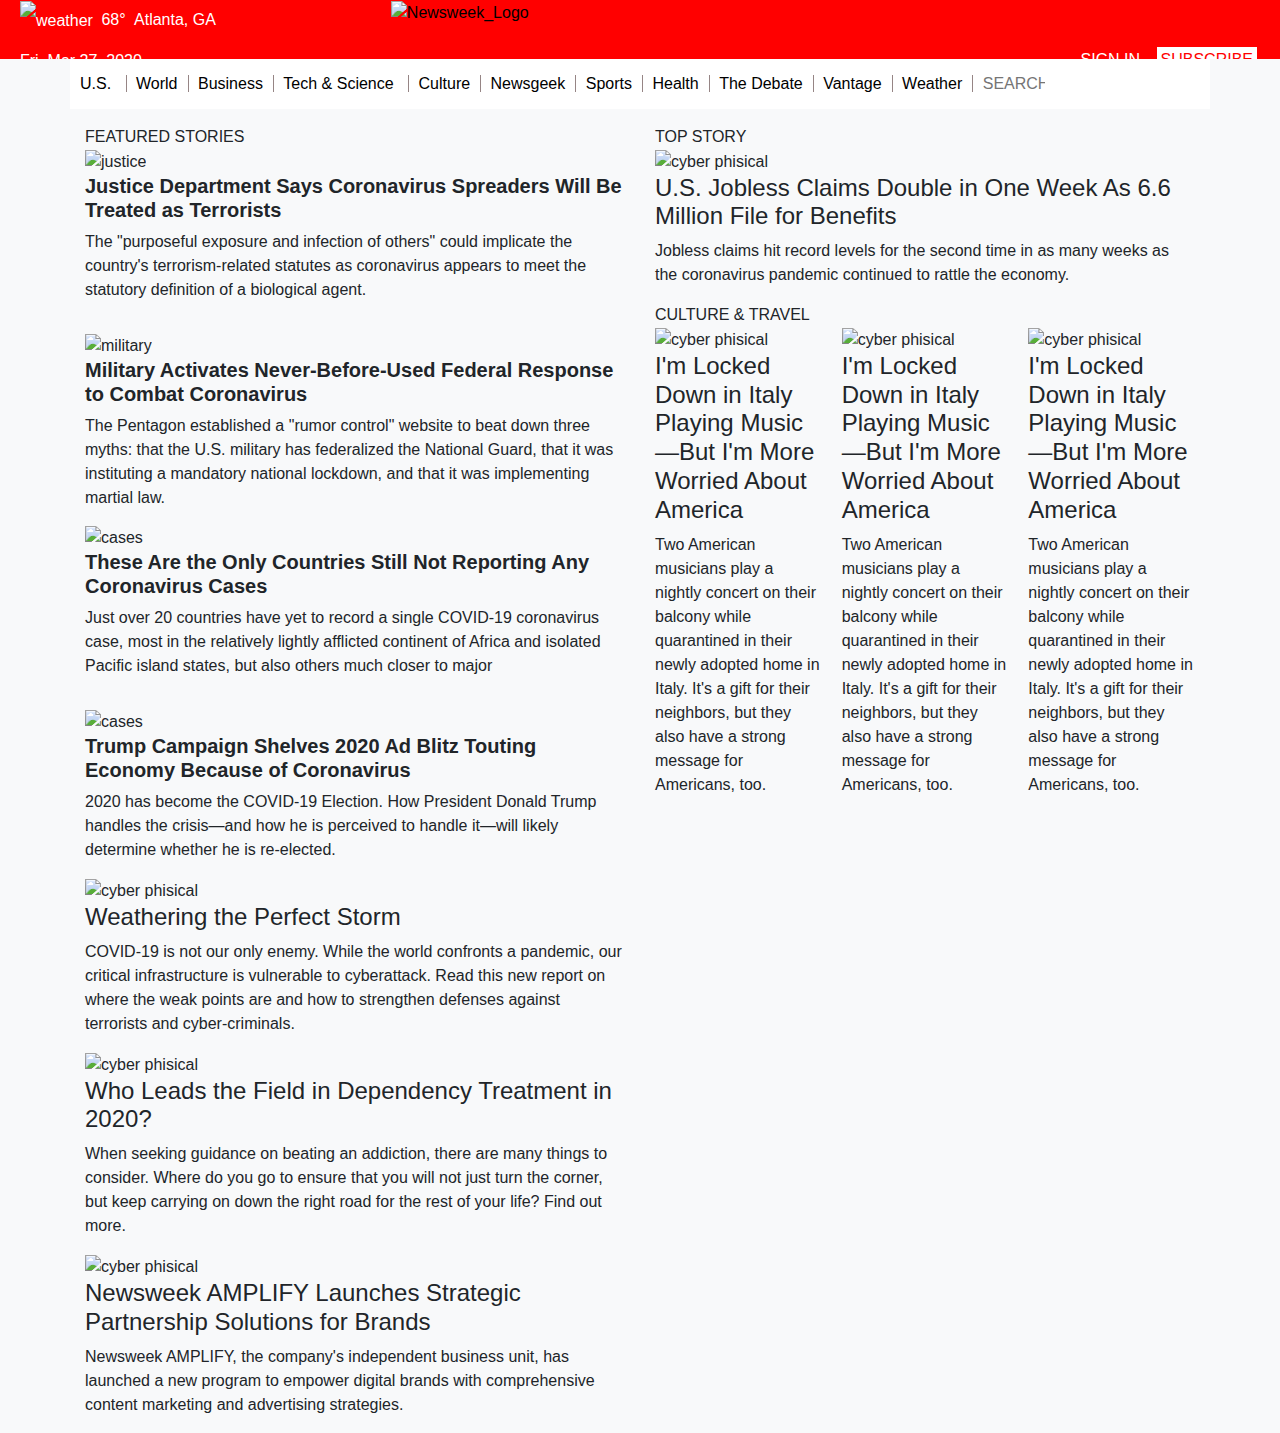
==== index2.html @ 45e59f4a "rewriting the code with more order, using the first index as guide" ====
<!doctype html> 
<html lang="en"> 
    <head> 
        <meta charset="utf-8"> 
        <meta name="viewport" content="width=device-width, initial-scale=1, shrink-to-fit=no"> 
        <link rel="stylesheet" href="https://maxcdn.bootstrapcdn.com/bootstrap/4.0.0/css/bootstrap.min.css" integrity="sha384-Gn5384xqQ1aoWXA+058RXPxPg6fy4IWvTNh0E263XmFcJlSAwiGgFAW/dAiS6JXm" crossorigin="anonymous"> 
        <script src="https://kit.fontawesome.com/e6dab94e50.js" crossorigin="anonymous"></script>         
        <link rel="stylesheet" href="style.css"> 
        <title>Hello, world!</title>         
        <link href="https://maxcdn.bootstrapcdn.com/bootstrap/4.0.0/css/bootstrap.min.css" rel="stylesheet" type="text/css"> 
        <link href="style.css" rel="stylesheet" type="text/css"> 
    </head>     
    <body class="bg-light"> 
        <header> 
            <nav class="as nav container-fluid"> 
                <div class="d-flex f-Nav"> 
                    <a href="#" class="second-p"> <div class="brand"> 
                            <img src="Newsweek_Logo.svg" alt="Newsweek_Logo" class="Logo img-fluid"> 
                        </div> </a> 
                    <a href="#" class="align-self-center cloudy"> <div class="text-white"> 
                            <img src="https://g.newsweek.com/img/weather/28.webp" alt="weather" class="weather"> 
                            <span class="ml-1 temperature">  68° </span> 
                            <span class="ml-1 location"> Atlanta, GA </span> 
                            <span class="date"><br>Fri, Mar 27, 2020</span> 
                        </div> </a> 
                    <div class="align-self-center ml-auto final-p"> 
                        <a href="#" class="p-1 text-white">SIGN IN</a> 
                        <a href="#" class="mr-2 ml-2 p-1 bg-white text-red">SUBSCRIBE</a> 
                        <i class="fas fa-bars"></i> 
                    </div>                     
                </div>                 
            </nav>             
            <div class="bg-light"> 
                <ul class="list-inline notices container"> 
                    <li class="list-inline-item align-top"> 
                        <a href="#" class="firts-Li"> U.S.&nbsp;</a> 
                    </li>                     
                    <li class="list-inline-item align-top"> 
                        <a href="#">World</a> 
                    </li>                     
                    <li class="list-inline-item align-top"> 
                        <a href="#">Business</a> 
                    </li>                     
                    <li class="list-inline-item align-top"> 
                        <a href="#">Tech &amp; Science&nbsp;</a> 
                    </li>                     
                    <li class="list-inline-item align-top"> 
                        <a href="#">Culture</a> 
                    </li>                     
                    <li class="list-inline-item align-top"> 
                        <a href="#">Newsgeek</a> 
                    </li>                     
                    <li class="list-inline-item align-top"> 
                        <a href="#">Sports</a> 
                    </li>                     
                    <li class="list-inline-item align-top"> 
                        <a href="#">Health</a> 
                    </li>                     
                    <li class="list-inline-item align-top"> 
                        <a href="#">The Debate</a> 
                    </li>                     
                    <li class="list-inline-item align-top"> 
                        <a href="#">Vantage</a> 
                    </li>                     
                    <li class="list-inline-item align-top"> 
                        <a href="#">Weather</a> 
                    </li>                     
                    <li class="list-inline-item align-top"> 
                        <input type="text" placeholder="SEARCH" class="txt"> 
                        <i class="fas fa-search"></i> 
                    </li>                     
                </ul>                 
            </div>             
        </header>         
        <main> 
            <div class="main container"> 
                <div class="colwrap"> 
                    <div class="col-st"> 
                        <div class="row"> 
                            <div class="col1 col"> 
                                <div class="feature-st"> 
                                    <div class="content"> 
                                        <div class="block-title"> 
                                            FEATURED STORIES
</div>                                         
                                        <article> 
                                            <div class="wrap"> 
                                                <img src="https://d.newsweek.com/en/full/1577329/coronavirus-sign.webp?w=767&amp;h=512&amp;q=90&amp;f=c60037ac286f69efc1219697ac2c3576" alt="justice" class="img-fluid"> 
                                            </div>                                             
                                            <h3 class="font-weight-bold">Justice Department Says Coronavirus Spreaders Will Be Treated as Terrorists</h3> 
                                            <div class="context-ft"> 
                                                <p>The &quot;purposeful exposure and infection of others&quot; could implicate the country&apos;s terrorism-related statutes as coronavirus appears to meet the statutory definition of a biological agent.</p> 
                                            </div>                                             
                                        </article>                                         
                                        <article> 
                                            <div class="wrap"> 
                                                <img src="https://d.newsweek.com/en/full/1574858/national-mall.webp?w=767&amp;h=512&amp;q=90&amp;f=ec371ec2fe1cfa2532c27b8773ac5b12" alt="military" class="img-fluid mt-3"> 
                                            </div>                                             
                                            <h3 class="font-weight-bold">Military Activates Never-Before-Used Federal Response to Combat Coronavirus</h3> 
                                            <div class="context-ft"> 
                                                <p>The Pentagon established a &quot;rumor control&quot; website to beat down three myths: that the U.S. military has federalized the National Guard, that it was instituting a mandatory national lockdown, and that it was implementing martial law.</p> 
                                            </div>                                             
                                        </article>                                         
                                        <article> 
                                            <div class="wrap"> 
                                                <img src="https://d.newsweek.com/en/full/1577227/south-sudan-zero-coronavirus-covid-19-cases.webp?w=767&amp;h=512&amp;q=90&amp;f=0b4c905a08d80dc3552f272225c79843" alt="cases" class="img-fluid"> 
                                            </div>                                             
                                            <h3 class="font-weight-bold">These Are the Only Countries Still Not Reporting Any Coronavirus Cases</h3> 
                                            <div class="context-ft"> 
                                                <p>Just over 20 countries have yet to record a single COVID-19 coronavirus case, most in the relatively lightly afflicted continent of Africa and isolated Pacific island states, but also others much closer to major</p> 
                                            </div>                                             
                                        </article>                                         
                                        <article> 
                                            <div class="wrap"> 
                                                <img src="https://d.newsweek.com/en/full/1576251/donald-trump-coronavirus-approval-rating-poll.webp?w=767&amp;h=512&amp;l=57&amp;t=58&amp;q=90&amp;f=55034902e9ddca7fe11bc22e7f042039" alt="cases" class="img-fluid mt-3"> 
                                            </div>                                             
                                            <h3 class="font-weight-bold">Trump Campaign Shelves 2020 Ad Blitz Touting Economy Because of Coronavirus</h3> 
                                            <div class="context-ft"> 
                                                <p>2020 has become the COVID-19 Election. How President Donald Trump handles the crisis&mdash;and how he is perceived to handle it&mdash;will likely determine whether he is re-elected.</p> 
                                            </div>                                             
                                        </article>                                         
                                    </div>                                     
                                </div>                                 
                                <div class="item-1"> 
                                    <div class="content"> 
                                        <article> 
                                            <div class="wrap"> 
                                                <img src="https://d.newsweek.com/en/full/1575945/cybersecurity-vantage-hp-sponsor.jpg?w=500&amp;h=333&amp;f=ac517642217c0d9cec695be60008ce2a" alt="cyber phisical" class="img-fluid"> 
                                            </div>                                             
                                            <h4 class="ar-h4">Weathering the Perfect Storm</h4> 
                                            <div class="context-ft"> 
                                                <p>COVID-19 is not our only enemy. While the world confronts a pandemic, our critical infrastructure is vulnerable to cyberattack. Read this new report on where the weak points are and how to strengthen defenses against terrorists and cyber-criminals.</p> 
                                            </div>                                             
                                        </article>                                         
                                    </div>                                     
                                </div>                                 
                                <div class="item-2"> 
                                    <div class="content"> 
                                        <article> 
                                            <div class="wrap"> 
                                                <img src="https://d.newsweek.com/en/full/1567280/all-points-north-lodge.jpg?w=500&amp;h=333&amp;f=317680b645c813e7054428bff80f9d38" alt="cyber phisical" class="img-fluid"> 
                                            </div>                                             
                                            <h4 class="ar-h4">Who Leads the Field in Dependency Treatment in 2020?</h4> 
                                            <div class="context-ft"> 
                                                <p>When seeking guidance on beating an addiction, there are many things to consider. Where do you go to ensure that you will not just turn the corner, but keep carrying on down the right road for the rest of your life? Find out more.</p> 
                                            </div>                                             
                                        </article>                                         
                                    </div>                                     
                                </div>                                 
                                <div class="item-3"> 
                                    <div class="content"> 
                                        <article> 
                                            <div class="wrap"> 
                                                <img src="https://d.newsweek.com/en/full/1568509/newsweek-amplify.png?w=500&amp;h=333&amp;f=98c0ebfc554597997a0de3bd6159812a" alt="cyber phisical" class="img-fluid"> 
                                            </div>                                             
                                            <h4 class="ar-h4">Newsweek AMPLIFY Launches Strategic Partnership Solutions for Brands</h4> 
                                            <div class="context-ft"> 
                                                <p>Newsweek AMPLIFY, the company&apos;s independent business unit, has launched a new program to empower digital brands with comprehensive content marketing and advertising strategies.</p> 
                                            </div>                                             
                                        </article>                                         
                                    </div>                                     
                                </div>                                 
                            </div>                             
                            <div class="col2 col"> 
                                <div class="top-story"> 
                                    <div class="content"> 
                                        <div class="block-title"> 
                                            TOP STORY
</div>                                         
                                        <article> 
                                            <div class="wrap"> 
                                                <img src="https://d.newsweek.com/en/full/1575387/job-seekers-san-francisco-after-crash.jpg?w=591&h=364&f=ad4f05402c442d26e8a8e2623561467e" alt="cyber phisical" class="img-fluid"> 
                                            </div>                                             
                                            <h4 class="ar-h45">U.S. Jobless Claims Double in One Week As 6.6 Million File for Benefits</h4> 
                                            <div class="context-ft"> 
                                                <p>Jobless claims hit record levels for the second time in as many weeks as the coronavirus pandemic continued to rattle the economy.</p> 
                                            </div>                                             
                                        </article>                                         
                                    </div>                                     
                                </div>                                 
                                <div class="culture-travel"> 
                                    <div class="content"> 
                                        <div class="block-title"> 
                                            CULTURE & TRAVEL
</div>                                         
                                        <div class="culture-items d-md-inline-flex justify-content-center "> 
                                            <div class="culture-item"> 
                                                <article> 
                                                    <div class="wrap"> 
                                                        <img src="https://d.newsweek.com/en/full/1577190/locked-down-italy-playing-music.webp?w=397&amp;h=397&amp;f=fff013a398a6aa17054e4a960dd6ed06" alt="cyber phisical" class="img-fluid"> 
                                                    </div>                                                     
                                                    <h4 class="ar-h45">I&apos;m Locked Down in Italy Playing Music&mdash;But I&apos;m More Worried About America</h4> 
                                                    <div class="context-ft"> 
                                                        <p>Two American musicians play a nightly concert on their balcony while quarantined in their newly adopted home in Italy. It&apos;s a gift for their neighbors, but they also have a strong message for Americans, too.</p> 
                                                    </div>                                                     
                                                </article>                                                 
                                            </div>                                             
                                            <div class="culture-item"> 
                                                <article> 
                                                    <div class="wrap"> 
                                                        <img src="https://d.newsweek.com/en/full/1577190/locked-down-italy-playing-music.webp?w=397&amp;h=397&amp;f=fff013a398a6aa17054e4a960dd6ed06" alt="cyber phisical" class="img-fluid"> 
                                                    </div>                                                     
                                                    <h4 class="ar-h45">I&apos;m Locked Down in Italy Playing Music&mdash;But I&apos;m More Worried About America</h4> 
                                                    <div class="context-ft"> 
                                                        <p>Two American musicians play a nightly concert on their balcony while quarantined in their newly adopted home in Italy. It&apos;s a gift for their neighbors, but they also have a strong message for Americans, too.</p> 
                                                    </div>                                                     
                                                </article>                                                 
                                            </div>                                             
                                            <div class="culture-item mr-0"> 
                                                <article> 
                                                    <div class="wrap"> 
                                                        <img src="https://d.newsweek.com/en/full/1577190/locked-down-italy-playing-music.webp?w=397&amp;h=397&amp;f=fff013a398a6aa17054e4a960dd6ed06" alt="cyber phisical" class="img-fluid"> 
                                                    </div>                                                     
                                                    <h4 class="ar-h45">I&apos;m Locked Down in Italy Playing Music&mdash;But I&apos;m More Worried About America</h4> 
                                                    <div class="context-ft"> 
                                                        <p>Two American musicians play a nightly concert on their balcony while quarantined in their newly adopted home in Italy. It&apos;s a gift for their neighbors, but they also have a strong message for Americans, too.</p> 
                                                    </div>                                                     
                                                </article>                                                 
                                            </div>                                             
                                        </div>                                         
                                    </div>                                     
                                </div>                                 
                            </div>                             
                        </div>                         
                    </div>                     
                </div>                 
            </div>             
        </main>
---- style.css ----
* {
    padding: 0;
    margin: 0;
    box-sizing: border-box;
    position: relative;
    z-index: -2;
}

.logo {
    margin-left: -16px;
    margin-top: 4px;
    height: 39px;
}

.nav1 {
    background-color: #ff0000;
    align-items: center;
}

@media screen and (max-width:767px) {
    .nav1 {
        margin: 0;
        min-width: 100vw;
    }
}

.weather {
    width: 30px;
}

@media screen and (max-width:575px) {
    .location {
        display: none;
    }
}

.new-sb {
    justify-content: flex-end;
}

@media screen and (max-width:575px) {
    .newsweek {
    }
}

.f-Nav {
    width: 100%;
}

pl {
}

@media screen and (max-width:399px) {
    .cloudy {
        display: none;
    }
}

.as {
    background-color: #ff0000;
}

@media screen and (min-width:992px) {
    .Logo {
        width: 500px;
        margin-left: 10vw;
    }

    .second-p {
        order: 1;
    }

    .final-p {
        order: 2;
        margin-top: 40px;
    }

    .cloudy {
        line-height: 40px;
        margin-left: 20px;
    }
}

@media screen and (min-width:1200px) {
    .Logo {
        margin-left: 175px;
    }
}

.float-l {
    width: 80px;
}

notices {
}

.notices {
    padding-left: 0;
    margin-top: -22px;
    background-color: #ffffff;
    position: relative;
    padding-right: 0;
    height: 50px;
    line-height: 50px;
}

.txt {
    border-style: none;
    width: 62px;
}

@media screen and (max-width:991px) {
    .Logo {
        width: 150px;
    }
}

@media screen and (max-width:1199px) {
}

@media screen and (max-width:991px) {
    .notices {
        display: none;
    }
}

@media screen and (max-width:1199px) {
    .notices {
        min-width: 100vw;
    }
}

a:hover {
    text-decoration: none;
}

.notices a {
    color: #000000;
    border-right: 1px solid #968585;
    padding-right: 4px;
    margin-right: -3px;
}

.firts-Li {
    margin-left: 15px;
}

@media screen and (max-width:991px) {
    .date {
        display: none;
    }
}

@media screen and (min-width:992px) {
    .whole-n {
        margin-bottom: 25px;
    }
}

.firts-Li {
    margin-left: 10px;
}

@media screen and (min-width:1200px) {
    .notices a {
        padding-right: 10px;
    }
}

.press {
    float: left;
}

txt-art {
}

h4.txt-art {
    font-size: 16px;
    color: #000000;
    margin-left: 104px;
    margin-right: 30px;
}

p.txt-p {
    font-size: 13px;
    margin-left: 104px;
    margin-right: 30px;
}

.bor-two {
    padding-top: 15px;
    padding-bottom: 5px;
    border-top: 1px solid #d1cbcb;
    border-bottom: 1px solid #c3b9b9;
}

.txt-h4 {
    font-size: 14px;
    color: #000000;
}

.border-up {
    border-top: 1px solid #dacfcf;
}

.opinion p {
    margin-top: 0;
    margin-bottom: 6px;
    margin-left: 80px;
    font-size: 12px;
}

.text-gray {
    color: #878383;
}

.opinion {
}

.div-art article {
    padding-bottom: 10px;
    padding-top: 10px;
    border-bottom: 1px solid #d8cece;
    line-height: 30px;
}

article.last-art {
    border-bottom-style: none;
}

.img-vs {
    width: 95px;
    height: 95px;
}

.blue {
    border-top: 4px solid #ff0000;
    position: relative;
    bottom: 2px;
    top: -3px;
    font-size: 13px;
    padding-left: 110px;
}

.rigth {
    height: 60px;
    float: right;
    margin-top: 33px;
}

.floated {
    clear: left;
    margin-top: 60px;
    border-top: 5px double #cabebe;
}

.vs {
    width: 39px;
    border-radius: 100px;
    background-color: #000000;
    border: 7px solid #000000;
    color: #ffffff;
    text-align: center;
    margin: 42px auto 25px;
}

.red {
    border-top-color: #1f00ff;
}

.red {
}

size-t {
    font-size: 11px;
}

h3 {
    font-size: 20px;
    font-weight: bolder;
}

.art-h4 {
    font-size: 17px;
    font-weight: bolder;
    margin-top: 10px;
}

.bor-one {
    padding-top: 15px;
    padding-bottom: 25px;
    border-bottom: 1px solid #c3b9b9;
}

.bor-only {
    padding-bottom: 70px;
}

.bor-un {
    padding-bottom: 50px;
}

.newbtn {
    width: 300px;
    background-color: #d8d8d8;
    padding-left: 20px;
    padding-top: 20px;
    padding-right: 15px;
    margin: 40px auto;
}

.line {
    height: 20px;
}

.n-icon {
    display: block;
    width: 29px;
    height: 28px;
    background: url(https://g.newsweek.com/www/images/logo-n1.svg) center/contain no-repeat #f72210;
    margin-right: 10px;
    float: left;
    margin-top: 10px;
    position: relative;
}

.border-secundary {
    border: 1px solid #909090;
}

a {
    color: #000000;
}

.bl-line {
    height: 10px;
    margin-bottom: 3px;
}

.all-features {
    text-align: center;
    padding-top: 5px;
    padding-bottom: 5px;
}

.bg-red {
    float: left;
    margin-right: 20px;
    padding: 3px 5px;
    background-color: #ff0b0b;
    position: relative;
}

.p-art {
    clear: both;
}

inside {
    position: relative;
}

.inside {
    position: relative;
    bottom: 38px;
}

.last {
    position: relative;
}

.last {
    padding-top: -;
}

.magazine {
    font-size: 18px;
    margin-top: 10px;
}

.nn-icon {
    border-bottom: 3px solid red;
    border-right: 3px solid red;
    display: block;
    content: "";
    width: 26px;
    height: 25px;
    bottom: 3px;
    right: -6px;
    position: relative;
    z-index: -1;
}

.count-link {
    width: 70px;
    height: 52px;
    display: block;
    position: relative;
    bottom: 47px;
    left: -9px;
    font-weight: bold;
    font-size: 20px;
    line-height: 58px;
    text-indent: 5px;
    text-align: center;
    background: url(https://g.newsweek.com/themes/newsweek/images/icon-slideshows-nw.png) 0 0/contain no-repeat;
    color: #e9212e;
}

.up-txt {
    position: relative;
    bottom: 30px;
}

.text-red {
    color: #ff0000;
}

.div-art {
}

.cor-week {
    top: 17px;
    right: 45px;
}

.magazine-img {
}

.new-wk {
    position: relative;
    left: 45px;
}

.art {
    background-color: #dcdcdc;
    padding-bottom: 24px;
}

.bt-sub {
    display: flex;
    align-items: center;
    margin-left: calc(50vw - 87px);
    margin-top: 23px;
}

.phone {
    height: 160px;
    background: url(https://d.newsweek.com/en/full/1541302/starting5-homepage.png?w=397&h=265&q=90&f=742bce9a6f72dd8f19ba2e7fd5db06e5) center center / cover no-repeat;
}

.log {
    width: 300px;
    position: relative;
    z-index: -2;
    bottom: 100px;
    float: left;
}

.copyr {
    clear: left;
    margin-top: -12px;
}

.logo-trans {
    width: 250px;
}

footer {
    margin-top: 22px;
}

.newl {
}

.newl i {
    font-size: 25px;
    margin-right: 7px;
    color: #b1aeae;
}

.footer-ul {
    list-style-type: none;
    margin-left: 10px;
}

.footer-ul li {
    padding-right: 10px;
    border-right: 1px solid #cfc3c3;
    padding-left: 10px;
}

li.no-right {
    border-right: 0 solid;
    padding-right: 0;
}

@media screen and (min-width:768px) {
    .new-ro article {
        width: 30%;
    }
}

.oderr {
}

main {
    margin-right: 15px;
    margin-left: 15px;
    margin-top: 10px;
    padding-left: -;
}

.culture-item {
    margin-right: 20px;
}
---- style.css ----
* {
    padding: 0;
    margin: 0;
    box-sizing: border-box;
    position: relative;
    z-index: -2;
}

.logo {
    margin-left: -16px;
    margin-top: 4px;
    height: 39px;
}

.nav1 {
    background-color: #ff0000;
    align-items: center;
}

@media screen and (max-width:767px) {
    .nav1 {
        margin: 0;
        min-width: 100vw;
    }
}

.weather {
    width: 30px;
}

@media screen and (max-width:575px) {
    .location {
        display: none;
    }
}

.new-sb {
    justify-content: flex-end;
}

@media screen and (max-width:575px) {
    .newsweek {
    }
}

.f-Nav {
    width: 100%;
}

pl {
}

@media screen and (max-width:399px) {
    .cloudy {
        display: none;
    }
}

.as {
    background-color: #ff0000;
}

@media screen and (min-width:992px) {
    .Logo {
        width: 500px;
        margin-left: 10vw;
    }

    .second-p {
        order: 1;
    }

    .final-p {
        order: 2;
        margin-top: 40px;
    }

    .cloudy {
        line-height: 40px;
        margin-left: 20px;
    }
}

@media screen and (min-width:1200px) {
    .Logo {
        margin-left: 175px;
    }
}

.float-l {
    width: 80px;
}

notices {
}

.notices {
    padding-left: 0;
    margin-top: -22px;
    background-color: #ffffff;
    position: relative;
    padding-right: 0;
    height: 50px;
    line-height: 50px;
}

.txt {
    border-style: none;
    width: 62px;
}

@media screen and (max-width:991px) {
    .Logo {
        width: 150px;
    }
}

@media screen and (max-width:1199px) {
}

@media screen and (max-width:991px) {
    .notices {
        display: none;
    }
}

@media screen and (max-width:1199px) {
    .notices {
        min-width: 100vw;
    }
}

a:hover {
    text-decoration: none;
}

.notices a {
    color: #000000;
    border-right: 1px solid #968585;
    padding-right: 4px;
    margin-right: -3px;
}

.firts-Li {
    margin-left: 15px;
}

@media screen and (max-width:991px) {
    .date {
        display: none;
    }
}

@media screen and (min-width:992px) {
    .whole-n {
        margin-bottom: 25px;
    }
}

.firts-Li {
    margin-left: 10px;
}

@media screen and (min-width:1200px) {
    .notices a {
        padding-right: 10px;
    }
}

.press {
    float: left;
}

txt-art {
}

h4.txt-art {
    font-size: 16px;
    color: #000000;
    margin-left: 104px;
    margin-right: 30px;
}

p.txt-p {
    font-size: 13px;
    margin-left: 104px;
    margin-right: 30px;
}

.bor-two {
    padding-top: 15px;
    padding-bottom: 5px;
    border-top: 1px solid #d1cbcb;
    border-bottom: 1px solid #c3b9b9;
}

.txt-h4 {
    font-size: 14px;
    color: #000000;
}

.border-up {
    border-top: 1px solid #dacfcf;
}

.opinion p {
    margin-top: 0;
    margin-bottom: 6px;
    margin-left: 80px;
    font-size: 12px;
}

.text-gray {
    color: #878383;
}

.opinion {
}

.div-art article {
    padding-bottom: 10px;
    padding-top: 10px;
    border-bottom: 1px solid #d8cece;
    line-height: 30px;
}

article.last-art {
    border-bottom-style: none;
}

.img-vs {
    width: 95px;
    height: 95px;
}

.blue {
    border-top: 4px solid #ff0000;
    position: relative;
    bottom: 2px;
    top: -3px;
    font-size: 13px;
    padding-left: 110px;
}

.rigth {
    height: 60px;
    float: right;
    margin-top: 33px;
}

.floated {
    clear: left;
    margin-top: 60px;
    border-top: 5px double #cabebe;
}

.vs {
    width: 39px;
    border-radius: 100px;
    background-color: #000000;
    border: 7px solid #000000;
    color: #ffffff;
    text-align: center;
    margin: 42px auto 25px;
}

.red {
    border-top-color: #1f00ff;
}

.red {
}

size-t {
    font-size: 11px;
}

h3 {
    font-size: 20px;
    font-weight: bolder;
}

.art-h4 {
    font-size: 17px;
    font-weight: bolder;
    margin-top: 10px;
}

.bor-one {
    padding-top: 15px;
    padding-bottom: 25px;
    border-bottom: 1px solid #c3b9b9;
}

.bor-only {
    padding-bottom: 70px;
}

.bor-un {
    padding-bottom: 50px;
}

.newbtn {
    width: 300px;
    background-color: #d8d8d8;
    padding-left: 20px;
    padding-top: 20px;
    padding-right: 15px;
    margin: 40px auto;
}

.line {
    height: 20px;
}

.n-icon {
    display: block;
    width: 29px;
    height: 28px;
    background: url(https://g.newsweek.com/www/images/logo-n1.svg) center/contain no-repeat #f72210;
    margin-right: 10px;
    float: left;
    margin-top: 10px;
    position: relative;
}

.border-secundary {
    border: 1px solid #909090;
}

a {
    color: #000000;
}

.bl-line {
    height: 10px;
    margin-bottom: 3px;
}

.all-features {
    text-align: center;
    padding-top: 5px;
    padding-bottom: 5px;
}

.bg-red {
    float: left;
    margin-right: 20px;
    padding: 3px 5px;
    background-color: #ff0b0b;
    position: relative;
}

.p-art {
    clear: both;
}

inside {
    position: relative;
}

.inside {
    position: relative;
    bottom: 38px;
}

.last {
    position: relative;
}

.last {
    padding-top: -;
}

.magazine {
    font-size: 18px;
    margin-top: 10px;
}

.nn-icon {
    border-bottom: 3px solid red;
    border-right: 3px solid red;
    display: block;
    content: "";
    width: 26px;
    height: 25px;
    bottom: 3px;
    right: -6px;
    position: relative;
    z-index: -1;
}

.count-link {
    width: 70px;
    height: 52px;
    display: block;
    position: relative;
    bottom: 47px;
    left: -9px;
    font-weight: bold;
    font-size: 20px;
    line-height: 58px;
    text-indent: 5px;
    text-align: center;
    background: url(https://g.newsweek.com/themes/newsweek/images/icon-slideshows-nw.png) 0 0/contain no-repeat;
    color: #e9212e;
}

.up-txt {
    position: relative;
    bottom: 30px;
}

.text-red {
    color: #ff0000;
}

.div-art {
}

.cor-week {
    top: 17px;
    right: 45px;
}

.magazine-img {
}

.new-wk {
    position: relative;
    left: 45px;
}

.art {
    background-color: #dcdcdc;
    padding-bottom: 24px;
}

.bt-sub {
    display: flex;
    align-items: center;
    margin-left: calc(50vw - 87px);
    margin-top: 23px;
}

.phone {
    height: 160px;
    background: url(https://d.newsweek.com/en/full/1541302/starting5-homepage.png?w=397&h=265&q=90&f=742bce9a6f72dd8f19ba2e7fd5db06e5) center center / cover no-repeat;
}

.log {
    width: 300px;
    position: relative;
    z-index: -2;
    bottom: 100px;
    float: left;
}

.copyr {
    clear: left;
    margin-top: -12px;
}

.logo-trans {
    width: 250px;
}

footer {
    margin-top: 22px;
}

.newl {
}

.newl i {
    font-size: 25px;
    margin-right: 7px;
    color: #b1aeae;
}

.footer-ul {
    list-style-type: none;
    margin-left: 10px;
}

.footer-ul li {
    padding-right: 10px;
    border-right: 1px solid #cfc3c3;
    padding-left: 10px;
}

li.no-right {
    border-right: 0 solid;
    padding-right: 0;
}

@media screen and (min-width:768px) {
    .new-ro article {
        width: 30%;
    }
}

.oderr {
}

main {
    margin-right: 15px;
    margin-left: 15px;
    margin-top: 10px;
    padding-left: -;
}

.culture-item {
    margin-right: 20px;
}
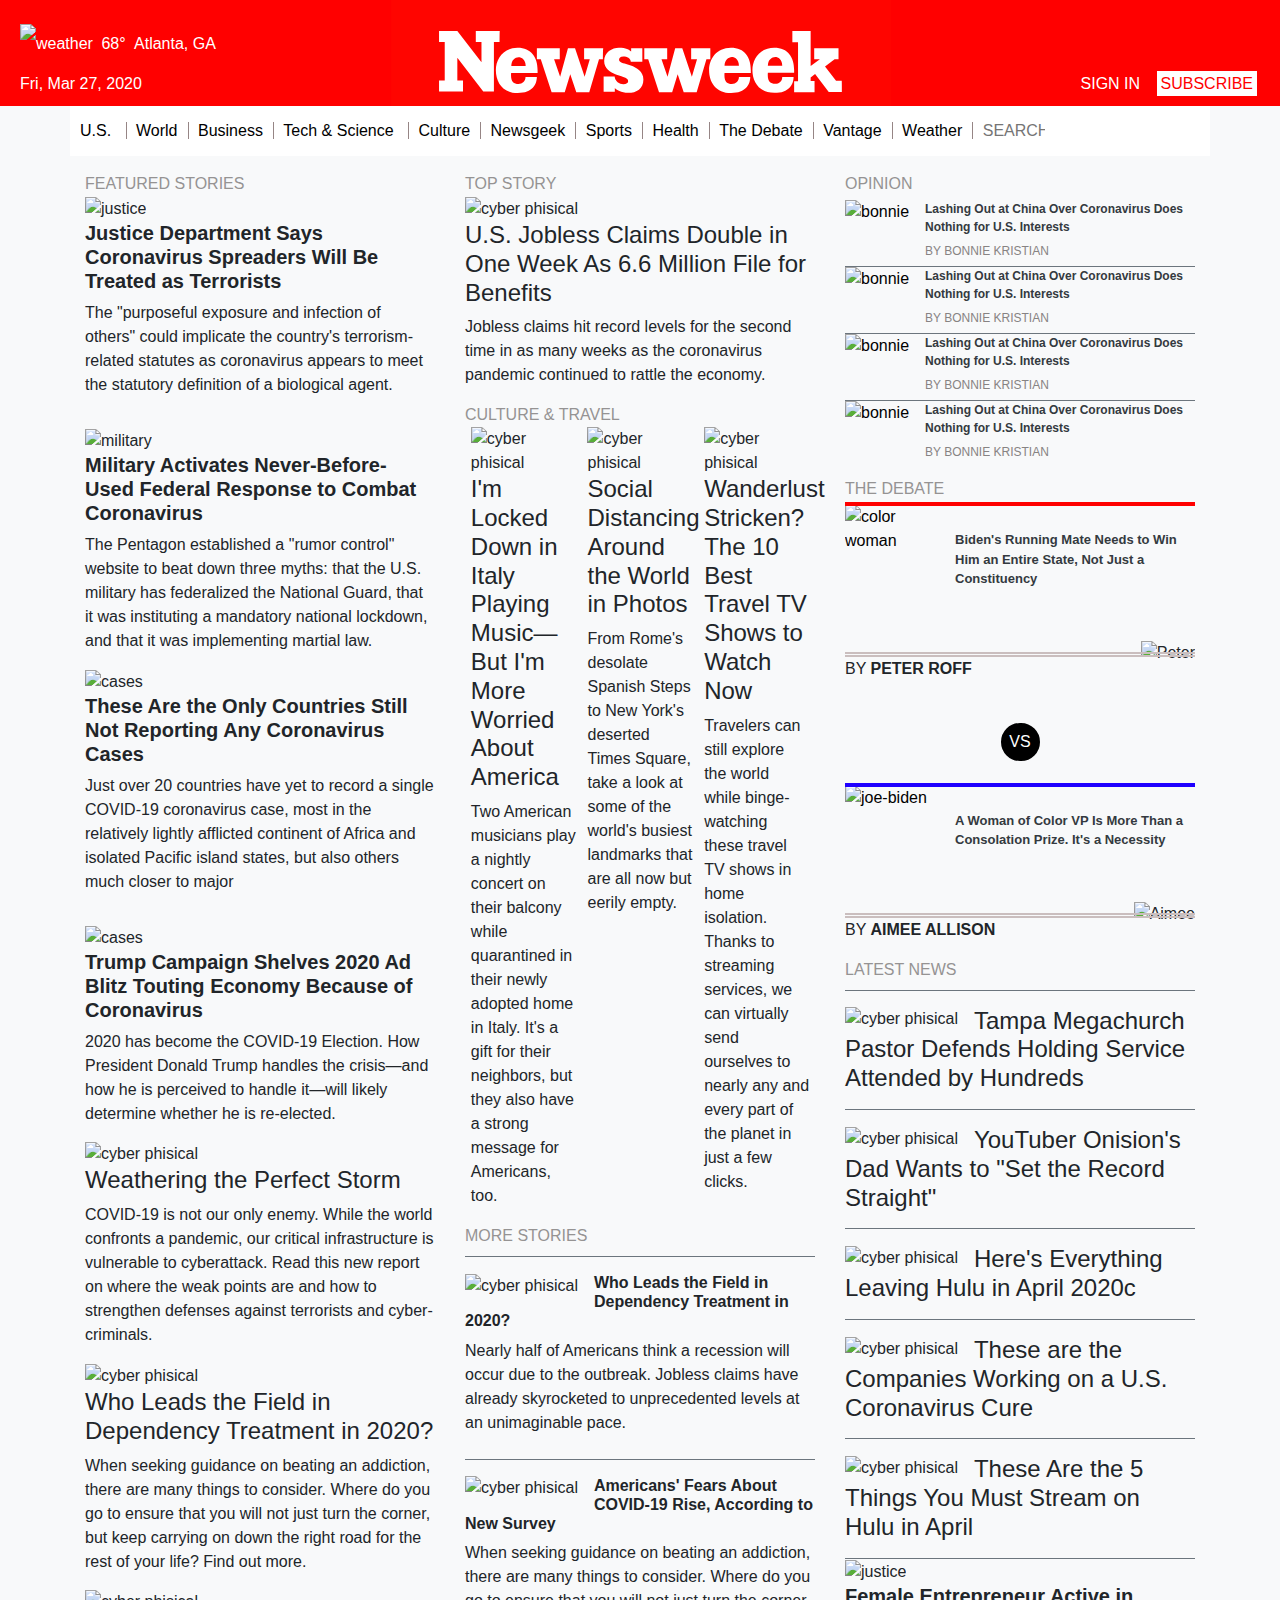
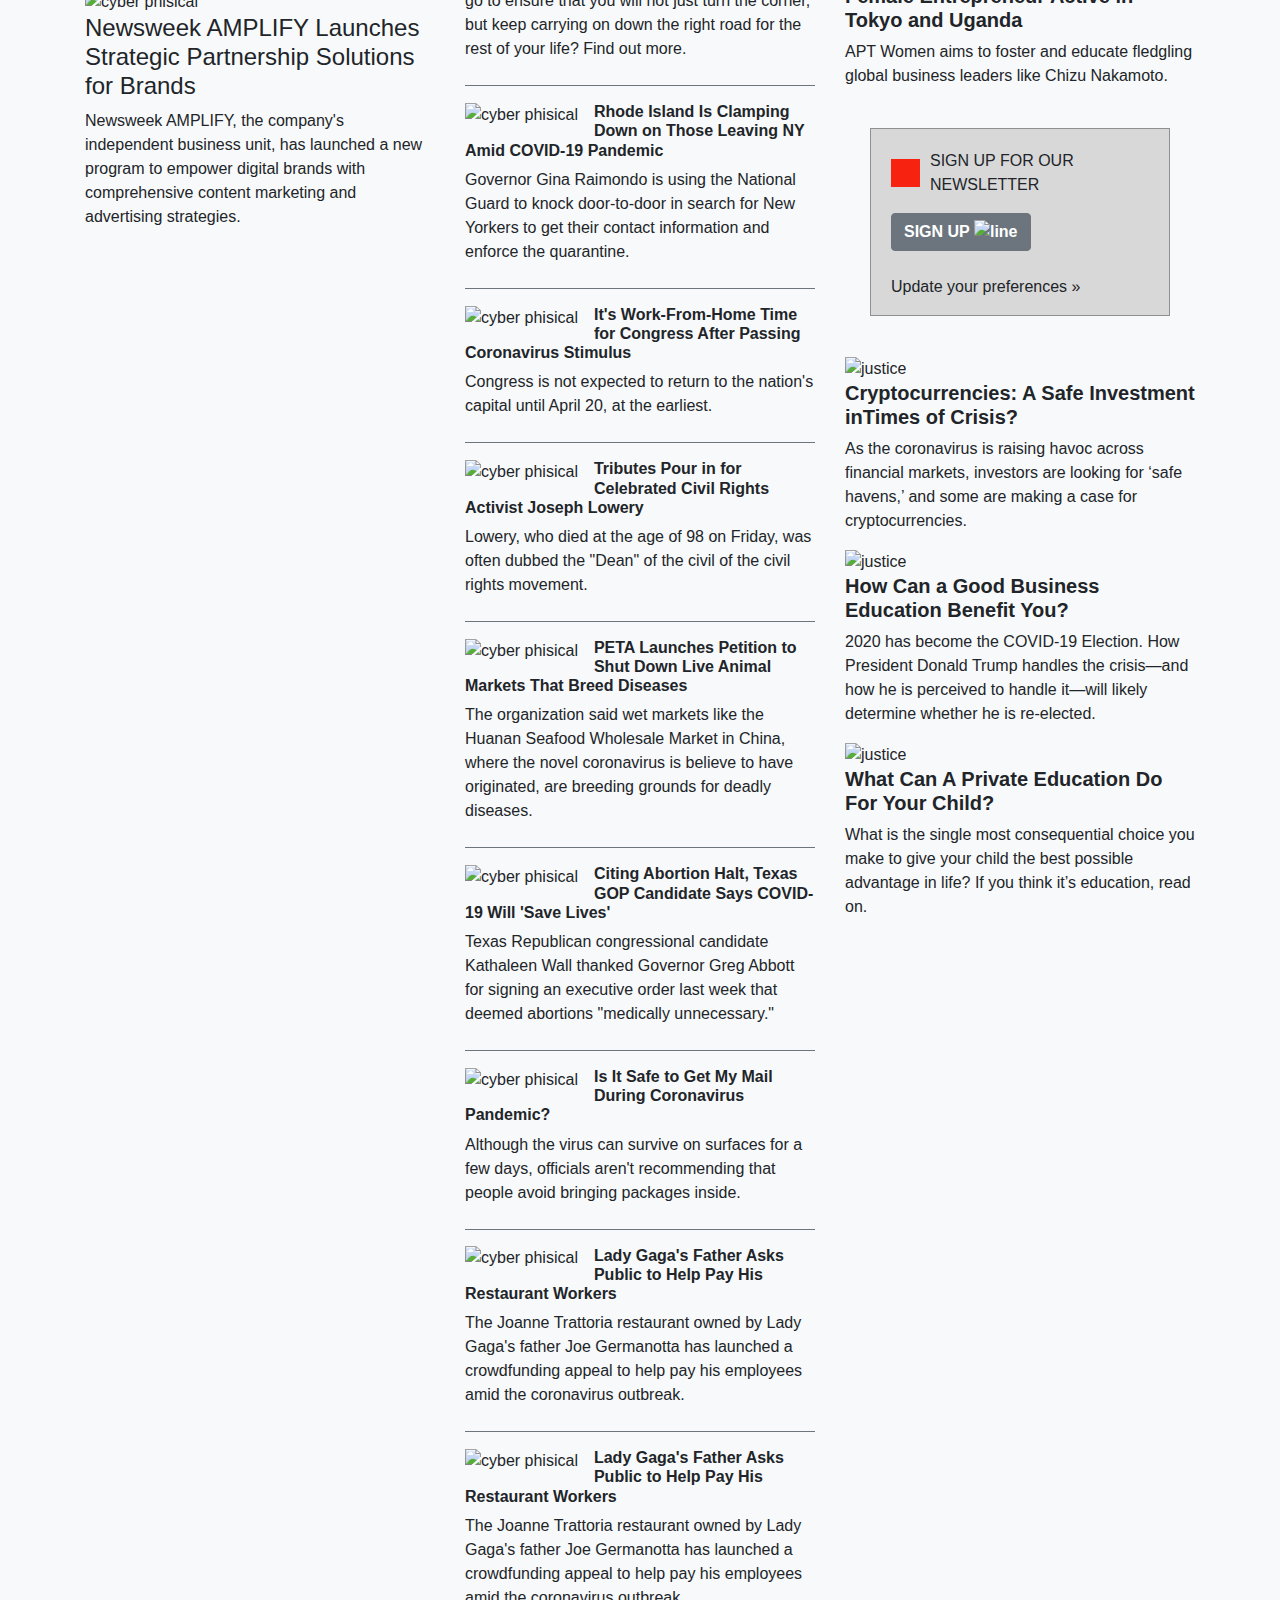
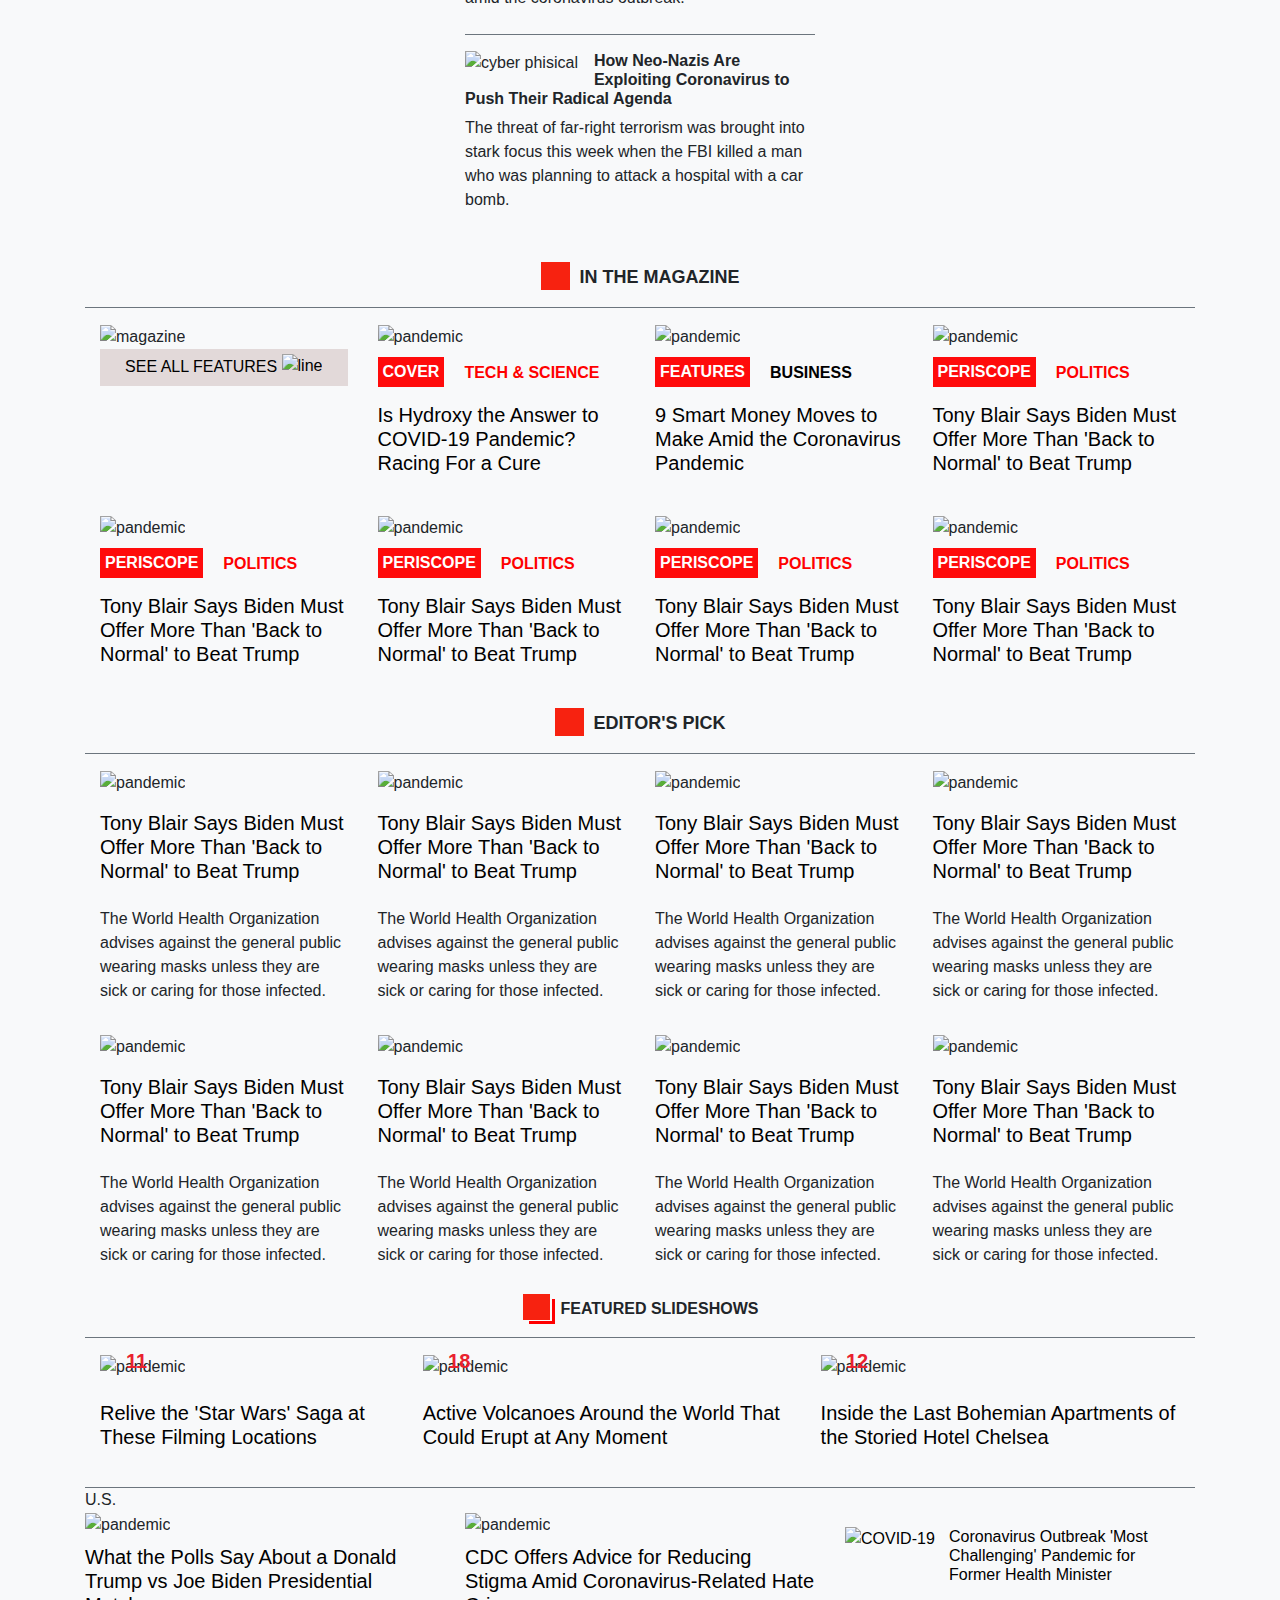
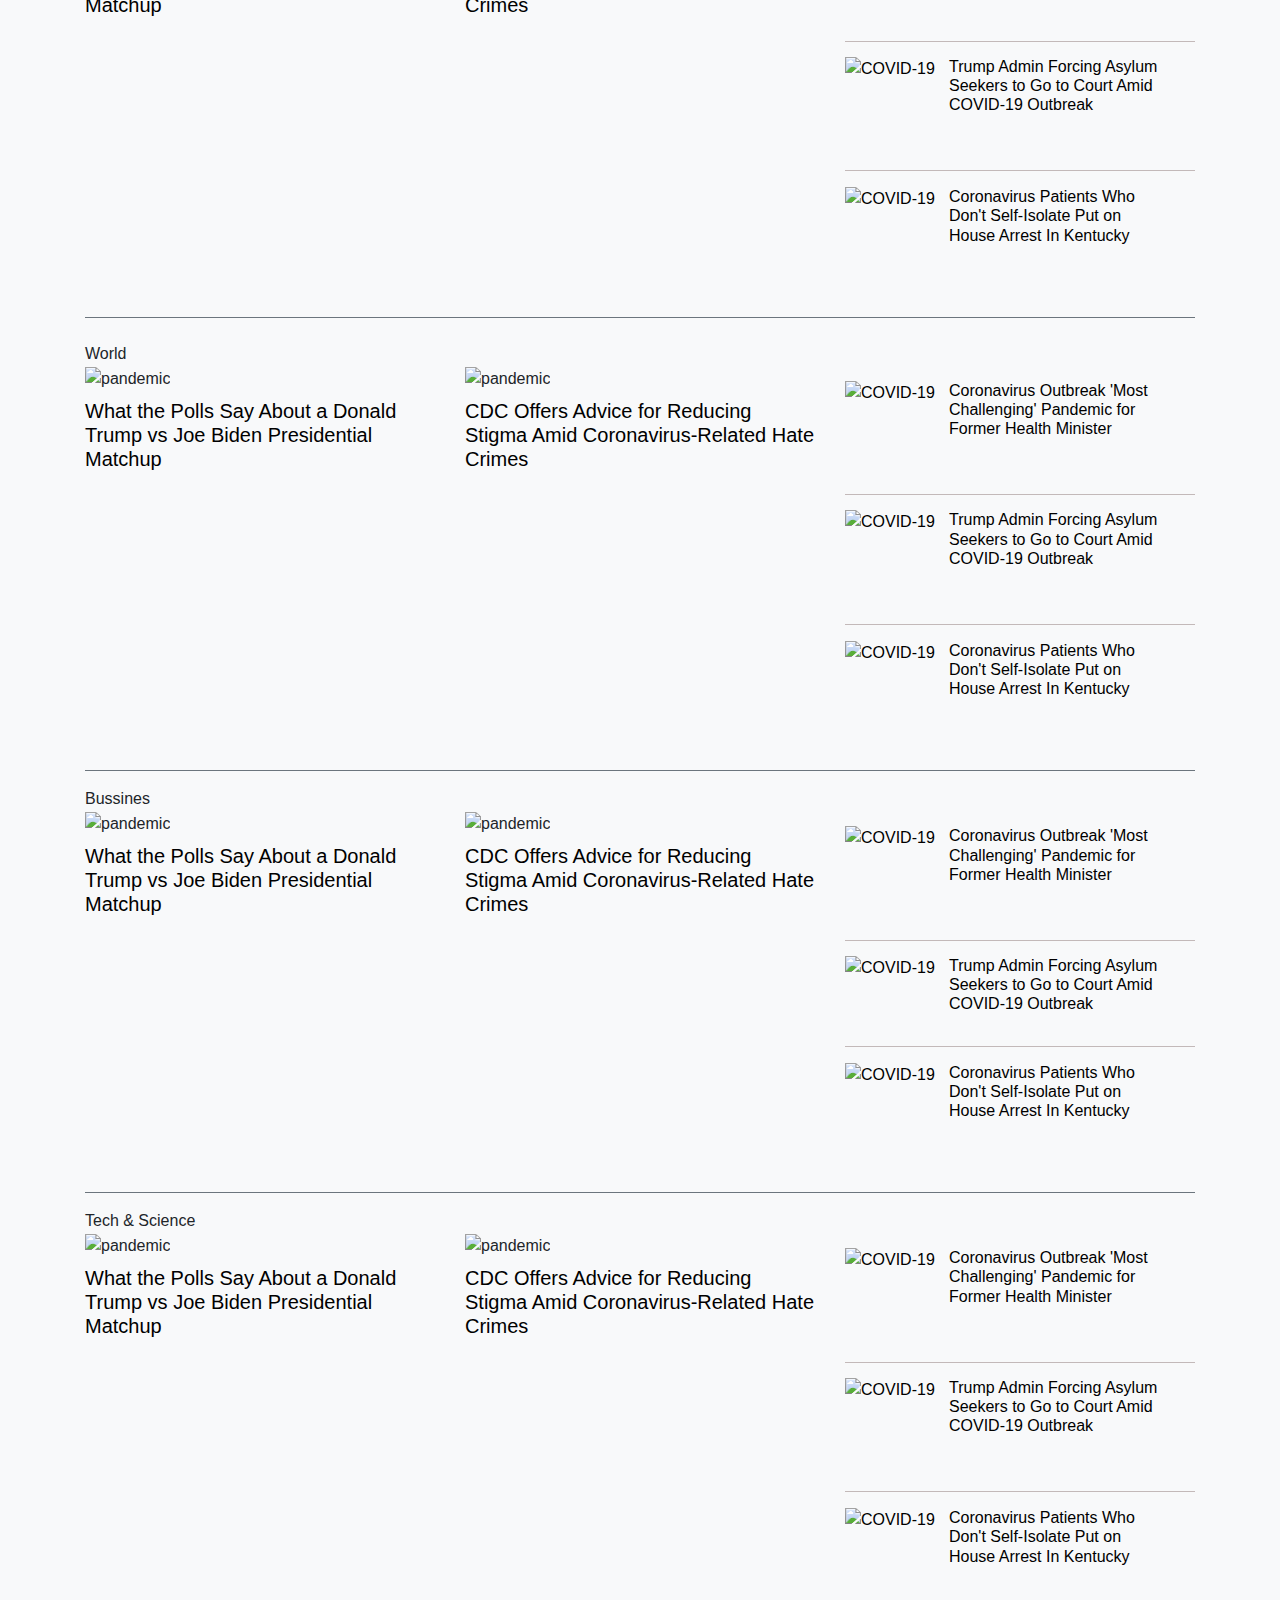
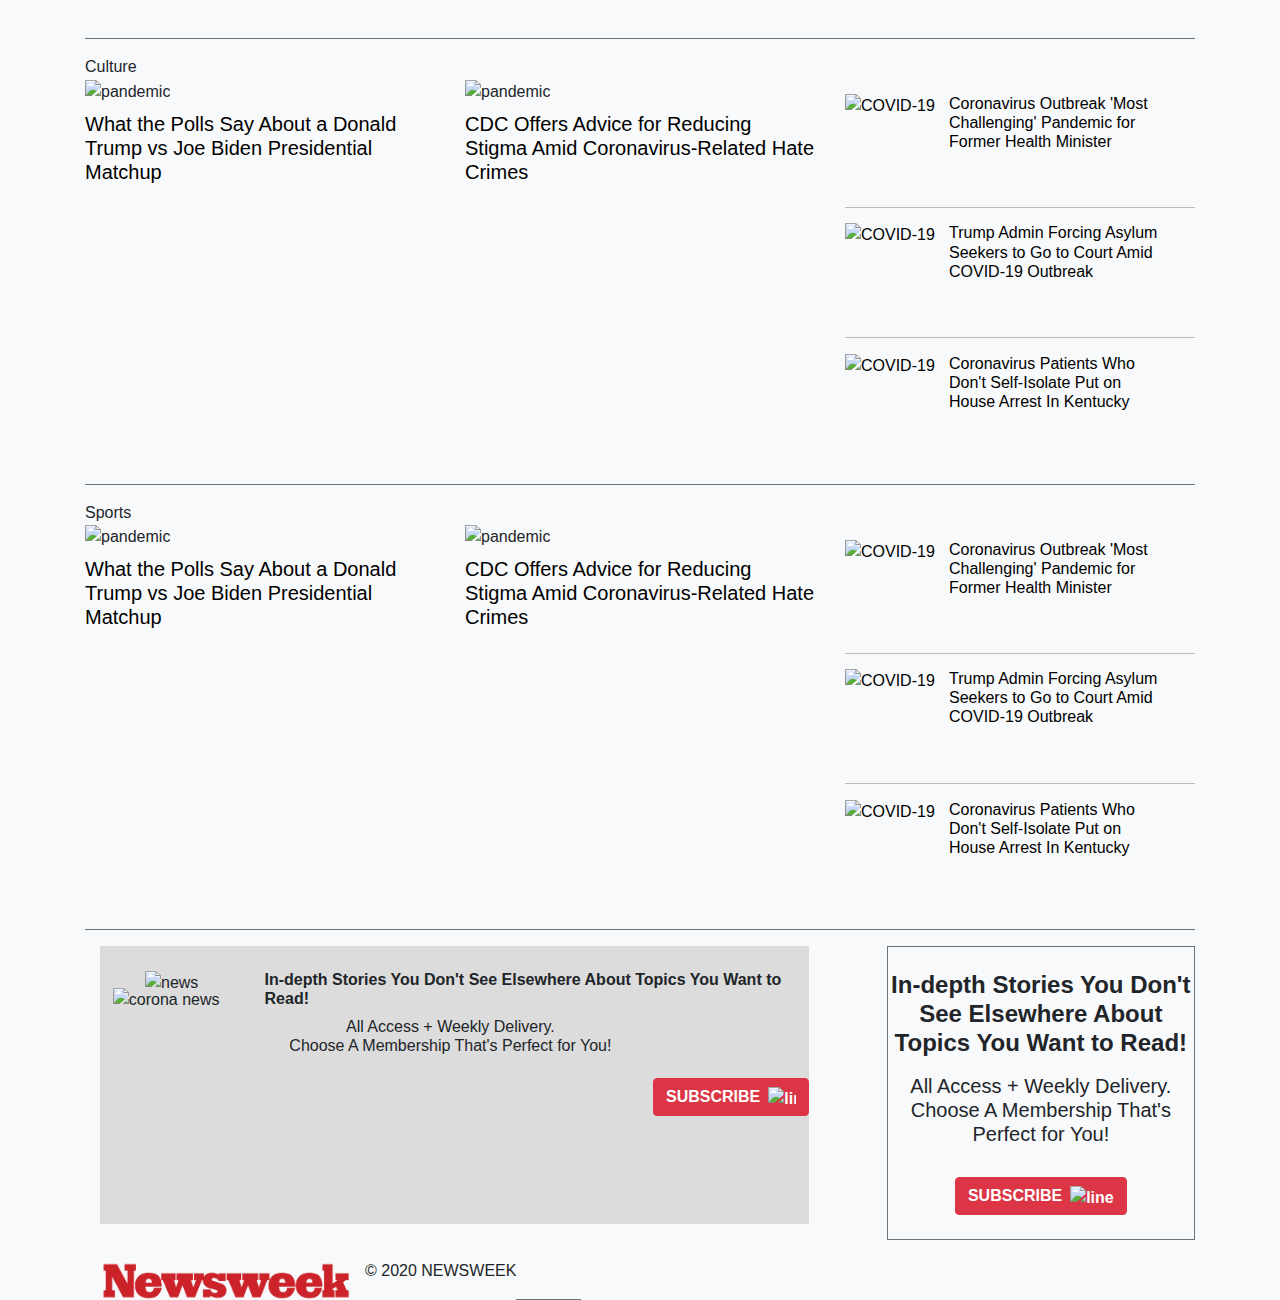
==== commit b8d201a9: "made more changes" ====
--- a/index2.html
+++ b/index2.html
@@ -183,7 +183,7 @@
                                         <div class="block-title"> 
                                             CULTURE & TRAVEL
 </div>                                         
-                                        <div class="culture-items d-md-inline-flex justify-content-center "> 
+                                        <div class="culture-items d-md-inline-flex justify-content-around"> 
                                             <div class="culture-item"> 
                                                 <article> 
                                                     <div class="wrap"> 
@@ -198,31 +198,681 @@
                                             <div class="culture-item"> 
                                                 <article> 
                                                     <div class="wrap"> 
-                                                        <img src="https://d.newsweek.com/en/full/1577190/locked-down-italy-playing-music.webp?w=397&amp;h=397&amp;f=fff013a398a6aa17054e4a960dd6ed06" alt="cyber phisical" class="img-fluid"> 
+                                                        <img src="https://d.newsweek.com/en/full/1575934/times-square-new-york.webp?w=397&amp;h=397&amp;f=8e63eb59770c9b104b3e1ef85a1da1a7" alt="cyber phisical" class="img-fluid"> 
                                                     </div>                                                     
-                                                    <h4 class="ar-h45">I&apos;m Locked Down in Italy Playing Music&mdash;But I&apos;m More Worried About America</h4> 
+                                                    <h4 class="ar-h45">Social Distancing Around the World in Photos</h4> 
                                                     <div class="context-ft"> 
-                                                        <p>Two American musicians play a nightly concert on their balcony while quarantined in their newly adopted home in Italy. It&apos;s a gift for their neighbors, but they also have a strong message for Americans, too.</p> 
+                                                        <p>From Rome&apos;s desolate Spanish Steps to New York&apos;s deserted Times Square, take a look at some of the world&apos;s busiest landmarks that are all now but eerily empty.</p> 
                                                     </div>                                                     
                                                 </article>                                                 
                                             </div>                                             
                                             <div class="culture-item mr-0"> 
                                                 <article> 
                                                     <div class="wrap"> 
-                                                        <img src="https://d.newsweek.com/en/full/1577190/locked-down-italy-playing-music.webp?w=397&amp;h=397&amp;f=fff013a398a6aa17054e4a960dd6ed06" alt="cyber phisical" class="img-fluid"> 
+                                                        <img src="https://d.newsweek.com/en/full/1575422/breakfast-lunch-dinner.webp?w=397&amp;h=397&amp;f=a6dbd65ad3ba41063a6b46b1f92b7a60" alt="cyber phisical" class="img-fluid"> 
                                                     </div>                                                     
-                                                    <h4 class="ar-h45">I&apos;m Locked Down in Italy Playing Music&mdash;But I&apos;m More Worried About America</h4> 
+                                                    <h4 class="ar-h45">Wanderlust Stricken? The 10 Best Travel TV Shows to Watch Now</h4> 
                                                     <div class="context-ft"> 
-                                                        <p>Two American musicians play a nightly concert on their balcony while quarantined in their newly adopted home in Italy. It&apos;s a gift for their neighbors, but they also have a strong message for Americans, too.</p> 
+                                                        <p>Travelers can still explore the world while binge-watching these travel TV shows in home isolation. Thanks to streaming services, we can virtually send ourselves to nearly any and every part of the planet in just a few clicks.</p> 
                                                     </div>                                                     
                                                 </article>                                                 
                                             </div>                                             
                                         </div>                                         
                                     </div>                                     
                                 </div>                                 
+                                <div class="more-stories"> 
+                                    <div class="content"> 
+                                        <div class="block-title"> 
+                                            MORE STORIES
+</div>                                         
+                                        <article class="border border-left-0 border-right-0 border-secondary mt-2 pb-2 pt-3"> 
+                                            <div class="float-left wrap"> 
+                                                <img src="https://d.newsweek.com/en/full/1577355/major-cities-us-adjust-restrictive-coronavirus-measures.jpg?w=95&amp;h=95&amp;f=d0caccbccb6045a80c4f81418302d160" alt="cyber phisical" class="img-fluid mr-3"> 
+                                            </div>                                             
+                                            <h4 class="ar-h4 ">Who Leads the Field in Dependency Treatment in 2020?</h4> 
+                                            <div class="context-ft"> 
+                                                <p>Nearly half of Americans think a recession will occur due to the outbreak. Jobless claims have already skyrocketed to unprecedented levels at an unimaginable pace.</p> 
+                                            </div>                                             
+                                        </article>                                         
+                                        <article class="border border-left-0 border-right-0 border-secondary border-top-0 pb-2 pt-3"> 
+                                            <div class="float-left wrap"> 
+                                                <img src="https://d.newsweek.com/en/full/1577334/new-york.webp?w=95&amp;h=95&amp;f=c99e45d8f3bd9de90e926e05abbb54e2" alt="cyber phisical" class="img-fluid mr-3"> 
+                                            </div>                                             
+                                            <h4 class="ar-h4 ">Americans&apos; Fears About COVID-19 Rise, According to New Survey</h4> 
+                                            <div class="context-ft"> 
+                                                <p>When seeking guidance on beating an addiction, there are many things to consider. Where do you go to ensure that you will not just turn the corner, but keep carrying on down the right road for the rest of your life? Find out more.</p> 
+                                            </div>                                             
+                                        </article>                                         
+                                        <article class="border border-left-0 border-right-0 border-secondary border-top-0 pb-2 pt-3"> 
+                                            <div class="float-left wrap"> 
+                                                <img src="https://d.newsweek.com/en/full/1577337/major-cities-us-adjust-restrictive-coronavirus-measures.webp?w=95&amp;h=95&amp;f=f2a39200c0003f21b2854322e0940a33" alt="cyber phisical" class="img-fluid mr-3"> 
+                                            </div>                                             
+                                            <h4 class="ar-h4 ">Rhode Island Is Clamping Down on Those Leaving NY Amid COVID-19 Pandemic</h4> 
+                                            <div class="context-ft"> 
+                                                <p>Governor Gina Raimondo is using the National Guard to knock door-to-door in search for New Yorkers to get their contact information and enforce the quarantine.</p> 
+                                            </div>                                             
+                                        </article>                                         
+                                        <article class="border border-left-0 border-right-0 border-secondary border-top-0 pb-2 pt-3"> 
+                                            <div class="float-left wrap"> 
+                                                <img src="https://d.newsweek.com/en/full/1577266/congress-leaves-town-after-passing-coronavirus-bill.webp?w=95&amp;h=95&amp;f=d0a6272eedd6256c307db94ebe255b6e" alt="cyber phisical" class="img-fluid mr-3"> 
+                                            </div>                                             
+                                            <h4 class="ar-h4 ">It&apos;s Work-From-Home Time for Congress After Passing Coronavirus Stimulus</h4> 
+                                            <div class="context-ft"> 
+                                                <p>Congress is not expected to return to the nation&apos;s capital until April 20, at the earliest.</p> 
+                                            </div>                                             
+                                        </article>                                         
+                                        <article class="border border-left-0 border-right-0 border-secondary border-top-0 pb-2 pt-3"> 
+                                            <div class="float-left wrap"> 
+                                                <img src="https://d.newsweek.com/en/full/1577330/joseph-lowery.webp?w=95&amp;h=95&amp;f=d2f45badc22c49a175ac7742108fc7b3" alt="cyber phisical" class="img-fluid mr-3"> 
+                                            </div>                                             
+                                            <h4 class="ar-h4 ">Tributes Pour in for Celebrated Civil Rights Activist Joseph Lowery</h4> 
+                                            <div class="context-ft"> 
+                                                <p>Lowery, who died at the age of 98 on Friday, was often dubbed the &quot;Dean&quot; of the civil of the civil rights movement.</p> 
+                                            </div>                                             
+                                        </article>                                         
+                                        <article class="border border-left-0 border-right-0 border-secondary border-top-0 pb-2 pt-3"> 
+                                            <div class="float-left wrap"> 
+                                                <img src="https://d.newsweek.com/en/full/1577322/huanan.webp?w=95&amp;h=95&amp;f=74f7de7b72480e77f39bdb8ed554eaea" alt="cyber phisical" class="img-fluid mr-3"> 
+                                            </div>                                             
+                                            <h4 class="ar-h4 ">PETA Launches Petition to Shut Down Live Animal Markets That Breed Diseases</h4> 
+                                            <div class="context-ft"> 
+                                                <p>The organization said wet markets like the Huanan Seafood Wholesale Market in China, where the novel coronavirus is believe to have originated, are breeding grounds for deadly diseases.</p> 
+                                            </div>                                             
+                                        </article>                                         
+                                        <article class="border border-left-0 border-right-0 border-secondary border-top-0 pb-2 pt-3"> 
+                                            <div class="float-left wrap"> 
+                                                <img src="https://d.newsweek.com/en/full/1577351/kathaleen-wall-abortion-coronavirus-texas.webp?w=95&amp;h=95&amp;f=6b446cd5a771e8da96f553c70ecba523" alt="cyber phisical" class="img-fluid mr-3"> 
+                                            </div>                                             
+                                            <h4 class="ar-h4 ">Citing Abortion Halt, Texas GOP Candidate Says COVID-19 Will &apos;Save Lives&apos;</h4> 
+                                            <div class="context-ft"> 
+                                                <p>Texas Republican congressional candidate Kathaleen Wall thanked Governor Greg Abbott for signing an executive order last week that deemed abortions &quot;medically unnecessary.&quot;</p> 
+                                            </div>                                             
+                                        </article>                                         
+                                        <article class="border border-left-0 border-right-0 border-secondary border-top-0 pb-2 pt-3"> 
+                                            <div class="float-left wrap"> 
+                                                <img src="https://d.newsweek.com/en/full/1577268/mail-coronavirus-safety-us-covid-19.webp?w=95&amp;h=95&amp;f=6e1f75e58a5321303904c834a9dbef7c" alt="cyber phisical" class="img-fluid mr-3"> 
+                                            </div>                                             
+                                            <h4 class="ar-h4 ">Is It Safe to Get My Mail During Coronavirus Pandemic?</h4> 
+                                            <div class="context-ft"> 
+                                                <p>Although the virus can survive on surfaces for a few days, officials aren&apos;t recommending that people avoid bringing packages inside.</p> 
+                                            </div>                                             
+                                        </article>                                         
+                                        <article class="border border-left-0 border-right-0 border-secondary border-top-0 pb-2 pt-3"> 
+                                            <div class="float-left wrap"> 
+                                                <img src="https://d.newsweek.com/en/full/1577033/phase-4-coronavirus-stimulus.webp?w=95&amp;h=95&amp;f=0e0d4c8c0d304dfedc0a740d18cf856b" alt="cyber phisical" class="img-fluid mr-3"> 
+                                            </div>                                             
+                                            <h4 class="ar-h4 ">Lady Gaga&apos;s Father Asks Public to Help Pay His Restaurant Workers</h4> 
+                                            <div class="context-ft"> 
+                                                <p>The Joanne Trattoria restaurant owned by Lady Gaga&apos;s father Joe Germanotta has launched a crowdfunding appeal to help pay his employees amid the coronavirus outbreak.</p> 
+                                            </div>                                             
+                                        </article>                                         
+                                        <article class="border border-left-0 border-right-0 border-secondary border-top-0 pb-2 pt-3"> 
+                                            <div class="float-left wrap"> 
+                                                <img src="https://d.newsweek.com/en/full/1568048/lady-gaga.webp?w=95&amp;h=95&amp;f=ef172e7429453c4c1f6b047daa589af6" alt="cyber phisical" class="img-fluid mr-3"> 
+                                            </div>                                             
+                                            <h4 class="ar-h4 ">Lady Gaga&apos;s Father Asks Public to Help Pay His Restaurant Workers</h4> 
+                                            <div class="context-ft"> 
+                                                <p>The Joanne Trattoria restaurant owned by Lady Gaga&apos;s father Joe Germanotta has launched a crowdfunding appeal to help pay his employees amid the coronavirus outbreak.</p> 
+                                            </div>                                             
+                                        </article>                                         
+                                        <article class="border-secondary pb-2 pt-3"> 
+                                            <div class="float-left wrap"> 
+                                                <img src="https://d.newsweek.com/en/full/1577225/neo-nazis-coronavirus-extremism-plot-online-propaganda.webp?w=95&amp;h=95&amp;f=b9ebababcb88ceaf32828f49ef4deaa5" alt="cyber phisical" class="img-fluid mr-3"> 
+                                            </div>                                             
+                                            <h4 class="ar-h4 ">How Neo-Nazis Are Exploiting Coronavirus to Push Their Radical Agenda</h4> 
+                                            <div class="context-ft"> 
+                                                <p>The threat of far-right terrorism was brought into stark focus this week when the FBI killed a man who was planning to attack a hospital with a car bomb.</p> 
+                                            </div>                                             
+                                        </article>                                         
+                                    </div>                                     
+                                </div>                                 
+                            </div>                             
+                            <div class="col3 col"> 
+                                <div class="OPINION"> 
+                                    <div class="content"> 
+                                        <div class="block-title"> 
+                                            OPINION
+</div>
+                                        <div class="opinion-items">
+                                            <article class="border border-left-0 border-right-0 border-secondary border-top-0 pt-1">
+                                                <a href="#" class=" opinion"> <img src="https://d.newsweek.com/en/full/1577248/philip-proudfoot.webp?w=63&amp;h=63&amp;f=9c1787e2df0030c16008c9418cd7f78f" alt="bonnie" class="press"> <p class="font-weight-bold text-dark">Lashing Out at China Over Coronavirus Does Nothing for U.S. Interests</p> <p class="text-gray">BY BONNIE KRISTIAN</p> </a>
+                                            </article>
+                                            <article class="border border-left-0 border-right-0 border-secondary border-top-0">
+                                                <a href="#" class="opinion"> <img src="https://d.newsweek.com/en/full/1576820/lauren-brooke-eisen-jennifer-weiss-wolf.webp?w=63&amp;h=63&amp;f=6b38c54813cb0f46fd35ca396a6c5158" alt="bonnie" class="press"> <p class="font-weight-bold text-dark">Lashing Out at China Over Coronavirus Does Nothing for U.S. Interests</p> <p class="text-gray">BY BONNIE KRISTIAN</p> </a>
+                                            </article>
+                                            <article class="border border-left-0 border-right-0 border-secondary border-top-0 last-art">
+                                                <a href="#" class="opinion"> <img src="https://d.newsweek.com/en/full/1533434/swalwell2.webp?w=63&amp;h=63&amp;f=d971ae43a285cecef71d053703ec26ad" alt="bonnie" class="press"> <p class="font-weight-bold text-dark">Lashing Out at China Over Coronavirus Does Nothing for U.S. Interests</p> <p class="text-gray">BY BONNIE KRISTIAN</p> </a>
+                                            </article>
+                                            <article>
+                                                <a href="#" class=" opinion"> <img src="https://d.newsweek.com/en/full/1568478/bonnie-kristian.webp?w=63&amp;h=63&amp;f=ca92d03f69e06f6dd117bf04cef90475" alt="bonnie" class="press"> <p class="font-weight-bold text-dark">Lashing Out at China Over Coronavirus Does Nothing for U.S. Interests</p> <p class="text-gray">BY BONNIE KRISTIAN</p> </a>
+                                            </article>
+                                        </div>
+                                    </div>                                     
+                                </div>                                 
+                                <div class="debate mt-3">
+                                    <div class="block-title"> 
+                                        THE DEBATE
+</div>                                     
+                                    <div class="debate-fr">
+                                        <article class="mt-1">
+                                            <a href="#"><img src="https://d.newsweek.com/en/full/1575781/joe-biden.webp?w=466&amp;h=466&amp;f=d644274f3b1bafaee9137356cd42b688" alt="color woman" class="img-vs press"> <p class="blue font-weight-bold pt-4 text-dark">Biden&apos;s Running Mate Needs to Win Him an Entire State, Not Just a Constituency</p> </a>
+                                            <img src="https://d.newsweek.com/en/full/1528785/roff-new.webp?w=150&amp;h=150&amp;f=0992b2cf5c54139a019181659687bf9a" alt="Peter" class="rigth">
+                                            <p class="floated">BY <strong>PETER ROFF</strong></p>
+                                        </article>
+                                    </div>
+                                    <div class="vs">
+                                        VS
+</div>
+                                    <div class="debate-sg">
+                                        <article>
+                                            <a href="#"><img src="https://d.newsweek.com/en/full/1573022/joe-biden-bernie-sanders.webp?w=466&amp;h=466&amp;f=18b03c77d9fb0197b3b404809e859f1e" alt="joe-biden" class="img-vs press"> <p class="blue font-weight-bold pt-4 red text-dark">A Woman of Color VP Is More Than a Consolation Prize. It&apos;s a Necessity</p> </a>
+                                            <img src="https://d.newsweek.com/en/full/1565352/aimee-allison.webp?w=150&amp;h=150&amp;f=ae41d00ed12c8a0c6447a34ea3da29d0" alt="Aimee" class="rigth">
+                                            <p class="floated">BY <strong>AIMEE ALLISON</strong></p>
+                                        </article>
+                                    </div>
+                                </div>                                 
+                                <div class="latest">
+                                    <div class="block-title"> 
+                                        LATEST NEWS
+</div>                                     
+                                    <article class="border border-left-0 border-right-0 border-secondary mt-2 pb-2 pt-3"> 
+                                        <div class="float-left wrap"> 
+                                            <img src="https://d.newsweek.com/en/full/1577693/tampa-florida-megachurch-pastor.webp?w=95&h=95&f=d49f40200bc82f9c5c9992373d766727" alt="cyber phisical" class="img-fluid mr-3"> 
+                                        </div>                                         
+                                        <h4 class="ar-h4 ">Tampa Megachurch Pastor Defends Holding Service Attended by Hundreds</h4> 
+                                        <div class="context-ft"> 
+</div>                                         
+                                    </article>                                     
+                                    <article class="border border-left-0 border-right-0 border-secondary border-top-0 pb-2 pt-3"> 
+                                        <div class="float-left wrap"> 
+                                            <img src="https://d.newsweek.com/en/full/1577689/onision-dad-mom-interview-who-fbi.webp?w=95&h=95&f=c7a3ceccfe3f89e8e8bdd800b7af7553" alt="cyber phisical" class="img-fluid mr-3"> 
+                                        </div>                                         
+                                        <h4 class="ar-h4 ">YouTuber Onision&apos;s Dad Wants to &quot;Set the Record Straight&quot;</h4> 
+                                    </article>                                     
+                                    <article class="border border-left-0 border-right-0 border-secondary border-top-0 pb-2 pt-3"> 
+                                        <div class="float-left wrap"> 
+                                            <img src="https://d.newsweek.com/en/full/1577658/heres-everything-leaving-hulu-april-2020.webp?w=95&h=95&f=fb72389095b29868fa682f80915a1615" alt="cyber phisical" class="img-fluid mr-3"> 
+                                        </div>                                         
+                                        <h4 class="ar-h4 ">Here&apos;s Everything Leaving Hulu in April 2020c</h4> 
+                                    </article>                                     
+                                    <article class="border border-left-0 border-right-0 border-secondary border-top-0 pb-2 pt-3"> 
+                                        <div class="float-left wrap"> 
+                                            <img src="https://d.newsweek.com/en/full/1577648/companies-working-coronavirus-treatment-vaccine.webp?w=95&h=95&f=3a1964d94aeaa6ff7663912965473c2f" alt="cyber phisical" class="img-fluid mr-3"> 
+                                        </div>                                         
+                                        <h4 class="ar-h4 ">These are the Companies Working on a U.S. Coronavirus Cure</h4> 
+                                    </article>                                     
+                                    <article class="border border-left-0 border-right-0 border-secondary border-top-0 pb-2 pt-3"> 
+                                        <div class="float-left wrap"> 
+                                            <img src="https://d.newsweek.com/en/full/1577668/cate-blanchett-mrs-america.webp?w=95&h=95&f=ed9b5284500099593d9092deebdf6f00" alt="cyber phisical" class="img-fluid mr-3"> 
+                                        </div>                                         
+                                        <h4 class="ar-h4 ">These Are the 5 Things You Must Stream on Hulu in April</h4> 
+                                    </article>                                     
+                                </div>                                 
+                                <div class="special-r1">
+                                    <article> 
+                                        <div class="wrap"> 
+                                            <img src="https://d.newsweek.com/en/full/1559216/tokyo-my-city-chizu-nakamoto.jpg?w=500&h=333&f=9c0c7599e1d2310c5649861e93649619" alt="justice" class="img-fluid"> 
+                                        </div>
+                                        <div class="cp-txt"> 
+                                            <h3 class="font-weight-bold">Female Entrepreneur Active in Tokyo and Uganda</h3> 
+                                            <div class="context-ft"> 
+                                                <p>APT Women aims to foster and educate fledgling global business leaders like Chizu Nakamoto.</p> 
+                                            </div>                                             
+                                        </div>                                         
+                                    </article>                                     
+                                </div>                                 
+                                <div class="news-signup">
+                                    <div class="newbtn border-secundary">
+                                        <span class="n-icon"></span>
+                                        <p>SIGN UP FOR OUR NEWSLETTER</p>
+                                        <button class="btn btn-secondary font-weight-bold sign">SIGN UP 
+                                            <img src="https://g.newsweek.com/www/images/icon-arrow-right.svg" alt="line" class="line">
+                                        </button>
+                                        <br>
+                                        <br>
+                                        <p>Update your preferences &raquo;</p>
+                                    </div>
+                                </div>                                 
+                                <div class="special-r2">
+                                    <article> 
+                                        <div class="wrap"> 
+                                            <img src="https://d.newsweek.com/en/full/1576572/shutterstock-680368252.jpg?w=500&h=333&f=72d533330ba92c6f1f08392706a99bf5" alt="justice" class="img-fluid"> 
+                                        </div>
+                                        <div class="cp-txt"> 
+                                            <h3 class="font-weight-bold">Cryptocurrencies: A Safe Investment inTimes of Crisis?</h3> 
+                                            <div class="context-ft"> 
+                                                <p>As the coronavirus is raising havoc across financial markets, investors are looking for &lsquo;safe havens,&rsquo; and some are making a case for cryptocurrencies.</p> 
+                                            </div>                                             
+                                        </div>                                         
+                                    </article>                                     
+                                </div>                                 
+                                <div class="special-r3">
+                                    <article> 
+                                        <div class="wrap"> 
+                                            <img src="https://d.newsweek.com/en/full/1573632/lally-school-management-rensselaer-polytechnic-institute.png?w=500&h=333&f=88302134e4dea754d576bee4d302280c" alt="justice" class="img-fluid"> 
+                                        </div>
+                                        <div class="cp-txt"> 
+                                            <h3 class="font-weight-bold">How Can a Good Business Education Benefit You?</h3> 
+                                            <div class="context-ft"> 
+                                                <p>2020 has become the COVID-19 Election. How President Donald Trump handles the crisis&mdash;and how he is perceived to handle it&mdash;will likely determine whether he is re-elected.</p> 
+                                            </div>                                             
+                                        </div>                                         
+                                    </article>                                     
+                                </div>                                 
+                                <div class="special-r4">
+                                    <article> 
+                                        <div class="wrap"> 
+                                            <img src="https://d.newsweek.com/en/full/1563365/american-heritage-school.jpg?w=500&h=333&f=09027b683d637126ae539ea5f9f3761f" alt="justice" class="img-fluid"> 
+                                        </div>
+                                        <div class="cp-txt"> 
+                                            <h3 class="font-weight-bold">What Can A Private Education Do For Your Child?</h3> 
+                                            <div class="context-ft"> 
+                                                <p>What is the single most consequential choice you make to give your child the best possible advantage in life? If you think it&rsquo;s education, read on.</p> 
+                                            </div>                                             
+                                        </div>                                         
+                                    </article>                                     
+                                </div>                                 
                             </div>                             
                         </div>                         
+                        <div class="bottom-part">
+                            <div class="in-themz">
+                                <div class="in-mgz">
+                                    <div class="border border-left-0 border-right-0 border-secondary border-top-0 d-flex justify-content-center ml-auto mr-auto mt-3 w-auto">
+                                        <span class="float-none n-icon"></span>
+                                        <p class="font-weight-bold magazine mt-2 pt-1">IN THE MAGAZINE</p>
+                                    </div>
+                                </div>
+                                <div class="d-flex firts-row flex-row mt-3">
+                                    <article class="col-md-3 full-magazine"> 
+                                        <img src="https://d.newsweek.com/en/full/1576902/april-03-2020-cover.webp?w=726&amp;h=969&amp;l=0&amp;t=0&amp;q=90&amp;f=99307fd8eab5e0f319870e0ae3e58509" alt="magazine" class="img-fluid">
+                                        <a href="#"><p class="all-features">SEE ALL FEATURES&nbsp;<img src="https://g.newsweek.com/www/images/icon-arrow-right-black.svg" alt="line" class="bl-line"></p></a>
+                                    </article>
+                                    <article class="col-md-3">
+                                        <img src="https://d.newsweek.com/en/full/1575272/fe-covid-cure-opener.webp?w=767&amp;h=512&amp;l=47&amp;t=40&amp;q=90&amp;f=3c4e4b57a690a39ed4b0ccb08b74f1ae" alt="pandemic" class="img-fluid"> 
+                                        <div class="d-md-flex flex-md-wrap txt-sp">
+                                            <p class="bg-red font-weight-bold mt-2 text-white">COVER</p>
+                                            <p class="font-weight-bold mt-1 pt-2 text-red">TECH &amp; SCIENCE</p>
+                                            <p class="font-weight-bold p-art"><h5 class="pb-md-0"><a href="#">Is Hydroxy the Answer to COVID-19 Pandemic? Racing For a Cure</a></h5></p>
+                                        </div>
+                                    </article>
+                                    <article class="col-md-3">
+                                        <img src="https://d.newsweek.com/en/full/1574896/closed-restaurant-california-coronavirus.webp?w=767&amp;h=512&amp;q=90&amp;f=41f5b2a1ed971582b5faa85295037912" alt="pandemic" class="img-fluid">
+                                        <div class="d-md-flex flex-md-wrap txt-sp">
+                                            <p class="bg-red font-weight-bold mt-2 text-white">FEATURES</p> 
+                                            <p class="font-weight-bold mb-md-0 mt-1 pb-md-0 pt-2 text-red"><a href="https://www.newsweek.com/business">BUSINESS</a></p>
+                                            <p class="font-weight-bold p-art"><h5 class="mb-md-0 pb-md-0"><a href="#">9 Smart Money Moves to Make Amid the Coronavirus Pandemic</a></h5></p>
+                                        </div>
+                                    </article>
+                                    <article class="col-md-3">
+                                        <img src="https://d.newsweek.com/en/full/1573061/tony-blair-joe-biden-2020-donald-trump.webp?w=767&amp;h=512&amp;q=90&amp;f=fd8fcbd7ee1e9edf77fc5ec6e1ce5064" alt="pandemic" class="img-fluid">
+                                        <div class="d-md-flex flex-md-wrap txt-sp">
+                                            <p class="bg-red font-weight-bold mt-2 text-white">PERISCOPE</p> 
+                                            <p class="font-weight-bold mt-1 pt-2 text-red">POLITICS</p>
+                                            <p class="font-weight-bold p-art"><h5 class="mb-md-0 pb-md-0"><a href="#">Tony Blair Says Biden Must Offer More Than &apos;Back to Normal&apos; to Beat Trump</a></h5></p>
+                                        </div>
+                                    </article>
+                                </div>
+                                <div class="d-flex firts-row flex-row mt-3">
+                                    <article class="col-md-3">
+                                        <img src="https://d.newsweek.com/en/full/1573061/tony-blair-joe-biden-2020-donald-trump.webp?w=767&amp;h=512&amp;q=90&amp;f=fd8fcbd7ee1e9edf77fc5ec6e1ce5064" alt="pandemic" class="img-fluid">
+                                        <div class="d-md-flex flex-md-wrap txt-sp">
+                                            <p class="bg-red font-weight-bold mt-2 text-white">PERISCOPE</p> 
+                                            <p class="font-weight-bold mt-1 pt-2 text-red">POLITICS</p>
+                                            <p class="font-weight-bold p-art"><h5 class="mb-md-0 pb-md-0"><a href="#">Tony Blair Says Biden Must Offer More Than &apos;Back to Normal&apos; to Beat Trump</a></h5></p>
+                                        </div>
+                                    </article>
+                                    <article class="col-md-3">
+                                        <img src="https://d.newsweek.com/en/full/1573061/tony-blair-joe-biden-2020-donald-trump.webp?w=767&amp;h=512&amp;q=90&amp;f=fd8fcbd7ee1e9edf77fc5ec6e1ce5064" alt="pandemic" class="img-fluid">
+                                        <div class="d-md-flex flex-md-wrap txt-sp">
+                                            <p class="bg-red font-weight-bold mt-2 text-white">PERISCOPE</p> 
+                                            <p class="font-weight-bold mt-1 pt-2 text-red">POLITICS</p>
+                                            <p class="font-weight-bold p-art"><h5 class="mb-md-0 pb-md-0"><a href="#">Tony Blair Says Biden Must Offer More Than &apos;Back to Normal&apos; to Beat Trump</a></h5></p>
+                                        </div>
+                                    </article>
+                                    <article class="col-md-3">
+                                        <img src="https://d.newsweek.com/en/full/1573061/tony-blair-joe-biden-2020-donald-trump.webp?w=767&amp;h=512&amp;q=90&amp;f=fd8fcbd7ee1e9edf77fc5ec6e1ce5064" alt="pandemic" class="img-fluid">
+                                        <div class="d-md-flex flex-md-wrap txt-sp">
+                                            <p class="bg-red font-weight-bold mt-2 text-white">PERISCOPE</p> 
+                                            <p class="font-weight-bold mt-1 pt-2 text-red">POLITICS</p>
+                                            <p class="font-weight-bold p-art"><h5 class="mb-md-0 pb-md-0"><a href="#">Tony Blair Says Biden Must Offer More Than &apos;Back to Normal&apos; to Beat Trump</a></h5></p>
+                                        </div>
+                                    </article>
+                                    <article class="col-md-3">
+                                        <img src="https://d.newsweek.com/en/full/1573061/tony-blair-joe-biden-2020-donald-trump.webp?w=767&amp;h=512&amp;q=90&amp;f=fd8fcbd7ee1e9edf77fc5ec6e1ce5064" alt="pandemic" class="img-fluid">
+                                        <div class="d-md-flex flex-md-wrap txt-sp">
+                                            <p class="bg-red font-weight-bold mt-2 text-white">PERISCOPE</p> 
+                                            <p class="font-weight-bold mt-1 pt-2 text-red">POLITICS</p>
+                                            <p class="font-weight-bold p-art"><h5 class="mb-md-0 pb-md-0"><a href="#">Tony Blair Says Biden Must Offer More Than &apos;Back to Normal&apos; to Beat Trump</a></h5></p>
+                                        </div>
+                                    </article>
+                                </div>
+                            </div>
+                            <div class="editors-pick">
+                                <div class="in-mgz">
+                                    <div class="border border-left-0 border-right-0 border-secondary border-top-0 d-flex justify-content-center ml-auto mr-auto mt-3 w-auto">
+                                        <span class="float-none n-icon"></span>
+                                        <p class="font-weight-bold magazine mt-2 pt-1">EDITOR&apos;S PICK</p>
+                                    </div>
+                                </div>
+                                <div class="d-flex firts-row flex-row mt-3">
+                                    <article class="col-md-3">
+                                        <img src="https://d.newsweek.com/en/full/1575272/fe-covid-cure-opener.webp?w=767&amp;h=512&amp;l=47&amp;t=40&amp;q=90&amp;f=3c4e4b57a690a39ed4b0ccb08b74f1ae" alt="pandemic" class="img-fluid"> 
+                                        <div class="d-md-flex flex-md-wrap txt-sp">
+                                            <p class="font-weight-bold p-art"><h5 class="pb-md-0"><h5 spellcheck="true" data-medium-editor-element="true" role="textbox" aria-multiline="true" data-medium-editor-editor-index="4" medium-editor-index="6c7b0dad-4ff9-e3c8-1901-cc4a346dee7a" data-placeholder="Type your text" data-medium-focused="true"><a href="file:///C:/Users/trallero/Desktop/new-york/new/apple/back/next/boostrap/Using-Bootstrap/index2.html?pgedit=1&amp;pgpvid=1#">Tony Blair Says Biden Must Offer More Than &apos;Back to Normal&apos; to Beat Trump</a></h5></h5></p>
+                                            <p class="summary">The World Health Organization advises against the general public wearing masks unless they are sick or caring for those infected.</p>
+                                        </div>
+                                    </article>
+                                    <article class="col-md-3">
+                                        <img src="https://d.newsweek.com/en/full/1575272/fe-covid-cure-opener.webp?w=767&amp;h=512&amp;l=47&amp;t=40&amp;q=90&amp;f=3c4e4b57a690a39ed4b0ccb08b74f1ae" alt="pandemic" class="img-fluid"> 
+                                        <div class="d-md-flex flex-md-wrap txt-sp">
+                                            <p class="font-weight-bold p-art"><h5 class="pb-md-0"><h5 spellcheck="true" data-medium-editor-element="true" role="textbox" aria-multiline="true" data-medium-editor-editor-index="4" medium-editor-index="6c7b0dad-4ff9-e3c8-1901-cc4a346dee7a" data-placeholder="Type your text" data-medium-focused="true"><a href="file:///C:/Users/trallero/Desktop/new-york/new/apple/back/next/boostrap/Using-Bootstrap/index2.html?pgedit=1&amp;pgpvid=1#">Tony Blair Says Biden Must Offer More Than &apos;Back to Normal&apos; to Beat Trump</a></h5></h5></p>
+                                            <p class="summary">The World Health Organization advises against the general public wearing masks unless they are sick or caring for those infected.</p>
+                                        </div>
+                                    </article>
+                                    <article class="col-md-3">
+                                        <img src="https://d.newsweek.com/en/full/1575272/fe-covid-cure-opener.webp?w=767&amp;h=512&amp;l=47&amp;t=40&amp;q=90&amp;f=3c4e4b57a690a39ed4b0ccb08b74f1ae" alt="pandemic" class="img-fluid"> 
+                                        <div class="d-md-flex flex-md-wrap txt-sp">
+                                            <p class="font-weight-bold p-art"><h5 class="pb-md-0"><h5 spellcheck="true" data-medium-editor-element="true" role="textbox" aria-multiline="true" data-medium-editor-editor-index="4" medium-editor-index="6c7b0dad-4ff9-e3c8-1901-cc4a346dee7a" data-placeholder="Type your text" data-medium-focused="true"><a href="file:///C:/Users/trallero/Desktop/new-york/new/apple/back/next/boostrap/Using-Bootstrap/index2.html?pgedit=1&amp;pgpvid=1#">Tony Blair Says Biden Must Offer More Than &apos;Back to Normal&apos; to Beat Trump</a></h5></h5></p>
+                                            <p class="summary">The World Health Organization advises against the general public wearing masks unless they are sick or caring for those infected.</p>
+                                        </div>
+                                    </article>
+                                    <article class="col-md-3">
+                                        <img src="https://d.newsweek.com/en/full/1575272/fe-covid-cure-opener.webp?w=767&amp;h=512&amp;l=47&amp;t=40&amp;q=90&amp;f=3c4e4b57a690a39ed4b0ccb08b74f1ae" alt="pandemic" class="img-fluid"> 
+                                        <div class="d-md-flex flex-md-wrap txt-sp">
+                                            <p class="font-weight-bold p-art"><h5 class="pb-md-0"><h5 spellcheck="true" data-medium-editor-element="true" role="textbox" aria-multiline="true" data-medium-editor-editor-index="4" medium-editor-index="6c7b0dad-4ff9-e3c8-1901-cc4a346dee7a" data-placeholder="Type your text" data-medium-focused="true"><a href="file:///C:/Users/trallero/Desktop/new-york/new/apple/back/next/boostrap/Using-Bootstrap/index2.html?pgedit=1&amp;pgpvid=1#">Tony Blair Says Biden Must Offer More Than &apos;Back to Normal&apos; to Beat Trump</a></h5></h5></p>
+                                            <p class="summary">The World Health Organization advises against the general public wearing masks unless they are sick or caring for those infected.</p>
+                                        </div>
+                                    </article>
+                                </div>
+                                <div class="d-flex firts-row flex-row mt-3">
+                                    <article class="col-md-3">
+                                        <img src="https://d.newsweek.com/en/full/1575272/fe-covid-cure-opener.webp?w=767&amp;h=512&amp;l=47&amp;t=40&amp;q=90&amp;f=3c4e4b57a690a39ed4b0ccb08b74f1ae" alt="pandemic" class="img-fluid"> 
+                                        <div class="d-md-flex flex-md-wrap txt-sp">
+                                            <p class="font-weight-bold p-art"><h5 class="pb-md-0"><h5 spellcheck="true" data-medium-editor-element="true" role="textbox" aria-multiline="true" data-medium-editor-editor-index="4" medium-editor-index="6c7b0dad-4ff9-e3c8-1901-cc4a346dee7a" data-placeholder="Type your text" data-medium-focused="true"><a href="file:///C:/Users/trallero/Desktop/new-york/new/apple/back/next/boostrap/Using-Bootstrap/index2.html?pgedit=1&amp;pgpvid=1#">Tony Blair Says Biden Must Offer More Than &apos;Back to Normal&apos; to Beat Trump</a></h5></h5></p>
+                                            <p class="summary">The World Health Organization advises against the general public wearing masks unless they are sick or caring for those infected.</p>
+                                        </div>
+                                    </article>
+                                    <article class="col-md-3">
+                                        <img src="https://d.newsweek.com/en/full/1575272/fe-covid-cure-opener.webp?w=767&amp;h=512&amp;l=47&amp;t=40&amp;q=90&amp;f=3c4e4b57a690a39ed4b0ccb08b74f1ae" alt="pandemic" class="img-fluid"> 
+                                        <div class="d-md-flex flex-md-wrap txt-sp">
+                                            <p class="font-weight-bold p-art"><h5 class="pb-md-0"><h5 spellcheck="true" data-medium-editor-element="true" role="textbox" aria-multiline="true" data-medium-editor-editor-index="4" medium-editor-index="6c7b0dad-4ff9-e3c8-1901-cc4a346dee7a" data-placeholder="Type your text" data-medium-focused="true"><a href="file:///C:/Users/trallero/Desktop/new-york/new/apple/back/next/boostrap/Using-Bootstrap/index2.html?pgedit=1&amp;pgpvid=1#">Tony Blair Says Biden Must Offer More Than &apos;Back to Normal&apos; to Beat Trump</a></h5></h5></p>
+                                            <p class="summary">The World Health Organization advises against the general public wearing masks unless they are sick or caring for those infected.</p>
+                                        </div>
+                                    </article>
+                                    <article class="col-md-3">
+                                        <img src="https://d.newsweek.com/en/full/1575272/fe-covid-cure-opener.webp?w=767&amp;h=512&amp;l=47&amp;t=40&amp;q=90&amp;f=3c4e4b57a690a39ed4b0ccb08b74f1ae" alt="pandemic" class="img-fluid"> 
+                                        <div class="d-md-flex flex-md-wrap txt-sp">
+                                            <p class="font-weight-bold p-art"><h5 class="pb-md-0"><h5 spellcheck="true" data-medium-editor-element="true" role="textbox" aria-multiline="true" data-medium-editor-editor-index="4" medium-editor-index="6c7b0dad-4ff9-e3c8-1901-cc4a346dee7a" data-placeholder="Type your text" data-medium-focused="true"><a href="file:///C:/Users/trallero/Desktop/new-york/new/apple/back/next/boostrap/Using-Bootstrap/index2.html?pgedit=1&amp;pgpvid=1#">Tony Blair Says Biden Must Offer More Than &apos;Back to Normal&apos; to Beat Trump</a></h5></h5></p>
+                                            <p class="summary">The World Health Organization advises against the general public wearing masks unless they are sick or caring for those infected.</p>
+                                        </div>
+                                    </article>
+                                    <article class="col-md-3">
+                                        <img src="https://d.newsweek.com/en/full/1575272/fe-covid-cure-opener.webp?w=767&amp;h=512&amp;l=47&amp;t=40&amp;q=90&amp;f=3c4e4b57a690a39ed4b0ccb08b74f1ae" alt="pandemic" class="img-fluid"> 
+                                        <div class="d-md-flex flex-md-wrap txt-sp">
+                                            <p class="font-weight-bold p-art"><h5 class="pb-md-0"><h5 spellcheck="true" data-medium-editor-element="true" role="textbox" aria-multiline="true" data-medium-editor-editor-index="4" medium-editor-index="6c7b0dad-4ff9-e3c8-1901-cc4a346dee7a" data-placeholder="Type your text" data-medium-focused="true"><a href="file:///C:/Users/trallero/Desktop/new-york/new/apple/back/next/boostrap/Using-Bootstrap/index2.html?pgedit=1&amp;pgpvid=1#">Tony Blair Says Biden Must Offer More Than &apos;Back to Normal&apos; to Beat Trump</a></h5></h5></p>
+                                            <p class="summary">The World Health Organization advises against the general public wearing masks unless they are sick or caring for those infected.</p>
+                                        </div>
+                                    </article>
+                                </div>
+                            </div>
+                            <div class="border border-left-0 border-right-0 border-secondary border-top-0 feature-slide">
+                                <div class="ft-ico">
+                                    <div class="border border-left-0 border-right-0 border-secondary border-top-0 d-flex justify-content-center mb-3 pb-3">
+                                        <div class="border border-light n-icon">
+                                            <span class="nn-icon"></span>
+                                        </div>
+                                        <span class="align-self-end font-weight-bold">FEATURED SLIDESHOWS</span>
+                                    </div>
+                                </div>
+                                <div class="d-flex ft-items">
+                                    <div class="ft-i1">
+                                        <article>
+                                            <img src="https://d.newsweek.com/en/full/1560097/tozeur-tunisia.webp?w=767&h=512&f=f2cb442746639405b46ec8c1ac9cfbdd" alt="pandemic" class="img-fluid">
+                                            <a href="#" class="count-link ml-2">11</a> 
+                                            <h5 class="text-left"><a href="#" class="up-txt">Relive the &apos;Star Wars&apos; Saga at These Filming Locations</a></h5>
+                                        </article>
+                                    </div>
+                                    <div class="ft-i2">
+                                        <article>
+                                            <img src="https://d.newsweek.com/en/full/1552749/eyjafjallajokull-iceland.webp?w=767&h=512&f=0583793c7306110b86c1bcc29a03e017" alt="pandemic" class="img-fluid ">
+                                            <a href="#" class="count-link ml-2">18</a> 
+                                            <h5 class="text-left"><a href="#" class="up-txt">Active Volcanoes Around the World That Could Erupt at Any Moment</a></h5>
+                                        </article>
+                                    </div>
+                                    <div class="ft-i3">
+                                        <article>
+                                            <img src="https://d.newsweek.com/en/full/1547486/lipschutz-living-room-hotel-chelsea.webp?w=767&h=512&f=3725de5b65e2815136e61caee0bcd0ef" alt="pandemic" class="img-fluid ">
+                                            <a href="#" class="count-link ml-2">12</a> 
+                                            <h5 class="text-left"><a href="#" class="up-txt">Inside the Last Bohemian Apartments of the Storied Hotel Chelsea&nbsp;</a></h5>
+                                        </article>
+                                    </div>
+                                </div>
+                            </div>
+                            <div class="border border-left-0 border-right-0 border-secondary border-top-0 er-letter mb-md-3 pb-md-3">
+                                <div class="red-title">U.S.</div>                                 
+                                <div class="er-part">
+                                    <div class="sports-items row">
+                                        <div class="col-md-4 us-1">
+                                            <article>
+                                                <img src="https://d.newsweek.com/en/full/1577881/trump-biden.webp?w=767&h=512&f=7afe002a2f121cff167f9f9eab49afc5" alt="pandemic" class="img-fluid">
+                                                <h5 class="mt-2 text-left"><a href="#" class="">What the Polls Say About a Donald Trump vs Joe Biden Presidential Matchup</a></h5>
+                                            </article>
+                                        </div>
+                                        <div class="col-md-4 us-2">
+                                            <article>
+                                                <img src="https://d.newsweek.com/en/full/1576874/new-york.webp?w=767&amp;h=512&amp;f=a33170d5781b8a0006323df9e050fcd8" alt="pandemic" class="img-fluid">
+                                                <h5 class="mt-2 text-left"><a href="#">CDC Offers Advice for Reducing Stigma Amid Coronavirus-Related Hate Crimes</a></h5>
+                                            </article>
+                                        </div>
+                                        <div class="col-md-4 us-3">
+                                            <article class="bor-one bor-only pb-md-5">
+                                                <a href="#"> <img alt="COVID-19" class="press" src="https://d.newsweek.com/en/full/1577747/coronavirus-challenging-mexico-former-health-minister.webp?w=95&h=95&f=43b40dfefb6e2cb448bdc55fa1702ebb"> <h4 class="font-weight-bolder txt-art"><a href="#"></a><a href="#">Coronavirus Outbreak &apos;Most Challenging&apos; Pandemic for Former Health Minister</a></h4> </a>
+                                            </article>
+                                            <article class="bor-one bor-only pb-md-5">
+                                                <a href="#"> <img alt="COVID-19" class="press" src="https://d.newsweek.com/en/full/1577860/immigration-hear.webp?w=95&h=95&f=467fb942c76394fd302e7581861346db"> <h4 class="font-weight-bolder txt-art"><a href="#"></a><a href="#">Trump Admin Forcing Asylum Seekers to Go to Court Amid COVID-19 Outbreak</a></h4> </a>
+                                            </article>
+                                            <article class="bor-only mt-md-3 pb-md-5">
+                                                <a href="#"> <img alt="COVID-19" class="press" src="https://d.newsweek.com/en/full/1577854/kentucky-playground.webp?w=95&h=95&f=dc75aa167bd3d5ad3bd879cb0710d317"> <h4 class="font-weight-bolder txt-art"><a href="#"></a><a href="#">Coronavirus Patients Who Don&apos;t Self-Isolate Put on House Arrest In Kentucky</a></h4> </a>
+                                            </article>
+                                        </div>
+                                    </div>
+                                </div>
+                            </div>
+                            <div class="border border-left-0 border-right-0 border-secondary border-top-0 er-letter mb-md-3 pb-md-3">
+                                <div class="mt-md-4 red-title">World</div>                                 
+                                <div class="u.part">
+                                    <div class="US-items row">
+                                        <div class="col-md-4 us-1">
+                                            <article>
+                                                <img src="https://d.newsweek.com/en/full/1577881/trump-biden.webp?w=767&h=512&f=7afe002a2f121cff167f9f9eab49afc5" alt="pandemic" class="img-fluid">
+                                                <h5 class="mt-2 text-left"><a href="#" class="">What the Polls Say About a Donald Trump vs Joe Biden Presidential Matchup</a></h5>
+                                            </article>
+                                        </div>
+                                        <div class="col-md-4 us-2">
+                                            <article>
+                                                <img src="https://d.newsweek.com/en/full/1576874/new-york.webp?w=767&amp;h=512&amp;f=a33170d5781b8a0006323df9e050fcd8" alt="pandemic" class="img-fluid">
+                                                <h5 class="mt-2 text-left"><a href="#">CDC Offers Advice for Reducing Stigma Amid Coronavirus-Related Hate Crimes</a></h5>
+                                            </article>
+                                        </div>
+                                        <div class="col-md-4 us-3">
+                                            <article class="bor-one bor-only pb-md-5">
+                                                <a href="#"> <img alt="COVID-19" class="press" src="https://d.newsweek.com/en/full/1577747/coronavirus-challenging-mexico-former-health-minister.webp?w=95&h=95&f=43b40dfefb6e2cb448bdc55fa1702ebb"> <h4 class="font-weight-bolder txt-art"><a href="#"></a><a href="#">Coronavirus Outbreak &apos;Most Challenging&apos; Pandemic for Former Health Minister</a></h4> </a>
+                                            </article>
+                                            <article class="bor-one bor-only pb-md-5">
+                                                <a href="#"> <img alt="COVID-19" class="press" src="https://d.newsweek.com/en/full/1577860/immigration-hear.webp?w=95&h=95&f=467fb942c76394fd302e7581861346db"> <h4 class="font-weight-bolder txt-art"><a href="#"></a><a href="#">Trump Admin Forcing Asylum Seekers to Go to Court Amid COVID-19 Outbreak</a></h4> </a>
+                                            </article>
+                                            <article class="border-secondary mt-md-3 pb-md-5">
+                                                <a href="#"> <img alt="COVID-19" class="press" src="https://d.newsweek.com/en/full/1577854/kentucky-playground.webp?w=95&h=95&f=dc75aa167bd3d5ad3bd879cb0710d317"> <h4 class="font-weight-bolder txt-art"><a href="#"></a><a href="#">Coronavirus Patients Who Don&apos;t Self-Isolate Put on House Arrest In Kentucky</a></h4> </a>
+                                            </article>
+                                        </div>
+                                    </div>
+                                </div>
+                            </div>
+                            <div class="border border-left-0 border-right-0 border-secondary border-top-0 er-letter mb-md-3 pb-md-3">
+                                <div class="red-title">Bussines</div>                                 
+                                <div class="er-part">
+                                    <div class="word-items row">
+                                        <div class="col-md-4 us-1">
+                                            <article>
+                                                <img src="https://d.newsweek.com/en/full/1577881/trump-biden.webp?w=767&h=512&f=7afe002a2f121cff167f9f9eab49afc5" alt="pandemic" class="img-fluid">
+                                                <h5 class="mt-2 text-left"><a href="#" class="">What the Polls Say About a Donald Trump vs Joe Biden Presidential Matchup</a></h5>
+                                            </article>
+                                        </div>
+                                        <div class="col-md-4 us-2">
+                                            <article>
+                                                <img src="https://d.newsweek.com/en/full/1576874/new-york.webp?w=767&amp;h=512&amp;f=a33170d5781b8a0006323df9e050fcd8" alt="pandemic" class="img-fluid">
+                                                <h5 class="mt-2 text-left"><a href="#">CDC Offers Advice for Reducing Stigma Amid Coronavirus-Related Hate Crimes</a></h5>
+                                            </article>
+                                        </div>
+                                        <div class="col-md-4 us-3">
+                                            <article class="bor-one bor-only pb-md-5">
+                                                <a href="#"> <img alt="COVID-19" class="press" src="https://d.newsweek.com/en/full/1577747/coronavirus-challenging-mexico-former-health-minister.webp?w=95&h=95&f=43b40dfefb6e2cb448bdc55fa1702ebb"> <h4 class="font-weight-bolder txt-art"><a href="#"></a><a href="#">Coronavirus Outbreak &apos;Most Challenging&apos; Pandemic for Former Health Minister</a></h4> </a>
+                                            </article>
+                                            <article class="bor-one bor-only pb-md-4">
+                                                <a href="#"> <img alt="COVID-19" class="press" src="https://d.newsweek.com/en/full/1577860/immigration-hear.webp?w=95&h=95&f=467fb942c76394fd302e7581861346db"> <h4 class="font-weight-bolder txt-art"><a href="#"></a><a href="#">Trump Admin Forcing Asylum Seekers to Go to Court Amid COVID-19 Outbreak</a></h4> </a>
+                                            </article>
+                                            <article class="border-secondary mt-md-3 pb-md-5">
+                                                <a href="#"> <img alt="COVID-19" class="press" src="https://d.newsweek.com/en/full/1577854/kentucky-playground.webp?w=95&h=95&f=dc75aa167bd3d5ad3bd879cb0710d317"> <h4 class="font-weight-bolder txt-art"><a href="#"></a><a href="#">Coronavirus Patients Who Don&apos;t Self-Isolate Put on House Arrest In Kentucky</a></h4> </a>
+                                            </article>
+                                        </div>
+                                    </div>
+                                </div>
+                            </div>
+                            <div class="border border-left-0 border-right-0 border-secondary border-top-0 er-letter mb-md-3 pb-md-3">
+                                <div class="red-title">Tech & Science</div>                                 
+                                <div class="er-part">
+                                    <div class="bussines-items row">
+                                        <div class="col-md-4 us-1">
+                                            <article>
+                                                <img src="https://d.newsweek.com/en/full/1577881/trump-biden.webp?w=767&h=512&f=7afe002a2f121cff167f9f9eab49afc5" alt="pandemic" class="img-fluid">
+                                                <h5 class="mt-2 text-left"><a href="#" class="">What the Polls Say About a Donald Trump vs Joe Biden Presidential Matchup</a></h5>
+                                            </article>
+                                        </div>
+                                        <div class="col-md-4 us-2">
+                                            <article>
+                                                <img src="https://d.newsweek.com/en/full/1576874/new-york.webp?w=767&amp;h=512&amp;f=a33170d5781b8a0006323df9e050fcd8" alt="pandemic" class="img-fluid">
+                                                <h5 class="mt-2 text-left"><a href="#">CDC Offers Advice for Reducing Stigma Amid Coronavirus-Related Hate Crimes</a></h5>
+                                            </article>
+                                        </div>
+                                        <div class="col-md-4 us-3">
+                                            <article class="bor-one bor-only pb-md-5">
+                                                <a href="#"> <img alt="COVID-19" class="press" src="https://d.newsweek.com/en/full/1577747/coronavirus-challenging-mexico-former-health-minister.webp?w=95&h=95&f=43b40dfefb6e2cb448bdc55fa1702ebb"> <h4 class="font-weight-bolder txt-art"><a href="#"></a><a href="#">Coronavirus Outbreak &apos;Most Challenging&apos; Pandemic for Former Health Minister</a></h4> </a>
+                                            </article>
+                                            <article class="bor-one bor-only pb-md-5">
+                                                <a href="#"> <img alt="COVID-19" class="press" src="https://d.newsweek.com/en/full/1577860/immigration-hear.webp?w=95&h=95&f=467fb942c76394fd302e7581861346db"> <h4 class="font-weight-bolder txt-art"><a href="#"></a><a href="#">Trump Admin Forcing Asylum Seekers to Go to Court Amid COVID-19 Outbreak</a></h4> </a>
+                                            </article>
+                                            <article class="mt-md-3 pb-md-5">
+                                                <a href="#"> <img alt="COVID-19" class="press" src="https://d.newsweek.com/en/full/1577854/kentucky-playground.webp?w=95&h=95&f=dc75aa167bd3d5ad3bd879cb0710d317"> <h4 class="font-weight-bolder txt-art"><a href="#"></a><a href="#">Coronavirus Patients Who Don&apos;t Self-Isolate Put on House Arrest In Kentucky</a></h4> </a>
+                                            </article>
+                                        </div>
+                                    </div>
+                                </div>
+                            </div>
+                            <div class="border border-left-0 border-right-0 border-secondary border-top-0 er-letter mb-md-3 pb-md-3">
+                                <div class="red-title">Culture</div>                                 
+                                <div class="er-part">
+                                    <div class="tech-items row">
+                                        <div class="col-md-4 us-1">
+                                            <article>
+                                                <img src="https://d.newsweek.com/en/full/1577881/trump-biden.webp?w=767&h=512&f=7afe002a2f121cff167f9f9eab49afc5" alt="pandemic" class="img-fluid">
+                                                <h5 class="mt-2 text-left"><a href="#" class="">What the Polls Say About a Donald Trump vs Joe Biden Presidential Matchup</a></h5>
+                                            </article>
+                                        </div>
+                                        <div class="col-md-4 us-2">
+                                            <article>
+                                                <img src="https://d.newsweek.com/en/full/1576874/new-york.webp?w=767&amp;h=512&amp;f=a33170d5781b8a0006323df9e050fcd8" alt="pandemic" class="img-fluid">
+                                                <h5 class="mt-2 text-left"><a href="#">CDC Offers Advice for Reducing Stigma Amid Coronavirus-Related Hate Crimes</a></h5>
+                                            </article>
+                                        </div>
+                                        <div class="col-md-4 us-3">
+                                            <article class="bor-one bor-only pb-md-5">
+                                                <a href="#"> <img alt="COVID-19" class="press" src="https://d.newsweek.com/en/full/1577747/coronavirus-challenging-mexico-former-health-minister.webp?w=95&h=95&f=43b40dfefb6e2cb448bdc55fa1702ebb"> <h4 class="font-weight-bolder txt-art"><a href="#"></a><a href="#">Coronavirus Outbreak &apos;Most Challenging&apos; Pandemic for Former Health Minister</a></h4> </a>
+                                            </article>
+                                            <article class="bor-one bor-only pb-md-5">
+                                                <a href="#"> <img alt="COVID-19" class="press" src="https://d.newsweek.com/en/full/1577860/immigration-hear.webp?w=95&h=95&f=467fb942c76394fd302e7581861346db"> <h4 class="font-weight-bolder txt-art"><a href="#"></a><a href="#">Trump Admin Forcing Asylum Seekers to Go to Court Amid COVID-19 Outbreak</a></h4> </a>
+                                            </article>
+                                            <article class="mt-md-3 pb-md-5">
+                                                <a href="#"> <img alt="COVID-19" class="press" src="https://d.newsweek.com/en/full/1577854/kentucky-playground.webp?w=95&h=95&f=dc75aa167bd3d5ad3bd879cb0710d317"> <h4 class="font-weight-bolder txt-art"><a href="#"></a><a href="#">Coronavirus Patients Who Don&apos;t Self-Isolate Put on House Arrest In Kentucky</a></h4> </a>
+                                            </article>
+                                        </div>
+                                    </div>
+                                </div>
+                            </div>
+                            <div class="border border-left-0 border-right-0 border-secondary border-top-0 er-letter mb-md-3 pb-md-3">
+                                <div class="red-title">Sports</div>                                 
+                                <div class="er-part">
+                                    <div class="culture-items row">
+                                        <div class="col-md-4 us-1">
+                                            <article>
+                                                <img src="https://d.newsweek.com/en/full/1577881/trump-biden.webp?w=767&h=512&f=7afe002a2f121cff167f9f9eab49afc5" alt="pandemic" class="img-fluid">
+                                                <h5 class="mt-2 text-left"><a href="#" class="">What the Polls Say About a Donald Trump vs Joe Biden Presidential Matchup</a></h5>
+                                            </article>
+                                        </div>
+                                        <div class="col-md-4 us-2">
+                                            <article>
+                                                <img src="https://d.newsweek.com/en/full/1576874/new-york.webp?w=767&amp;h=512&amp;f=a33170d5781b8a0006323df9e050fcd8" alt="pandemic" class="img-fluid">
+                                                <h5 class="mt-2 text-left"><a href="#">CDC Offers Advice for Reducing Stigma Amid Coronavirus-Related Hate Crimes</a></h5>
+                                            </article>
+                                        </div>
+                                        <div class="col-md-4 us-3">
+                                            <article class="bor-one bor-only pb-md-5">
+                                                <a href="#"> <img alt="COVID-19" class="press" src="https://d.newsweek.com/en/full/1577747/coronavirus-challenging-mexico-former-health-minister.webp?w=95&h=95&f=43b40dfefb6e2cb448bdc55fa1702ebb"> <h4 class="font-weight-bolder txt-art"><a href="#"></a><a href="#">Coronavirus Outbreak &apos;Most Challenging&apos; Pandemic for Former Health Minister</a></h4> </a>
+                                            </article>
+                                            <article class="bor-one bor-only pb-md-5">
+                                                <a href="#"> <img alt="COVID-19" class="press" src="https://d.newsweek.com/en/full/1577860/immigration-hear.webp?w=95&h=95&f=467fb942c76394fd302e7581861346db"> <h4 class="font-weight-bolder txt-art"><a href="#"></a><a href="#">Trump Admin Forcing Asylum Seekers to Go to Court Amid COVID-19 Outbreak</a></h4> </a>
+                                            </article>
+                                            <article class="mt-md-3 pb-md-5">
+                                                <a href="#"> <img alt="COVID-19" class="press" src="https://d.newsweek.com/en/full/1577854/kentucky-playground.webp?w=95&h=95&f=dc75aa167bd3d5ad3bd879cb0710d317"> <h4 class="font-weight-bolder txt-art"><a href="#"></a><a href="#">Coronavirus Patients Who Don&apos;t Self-Isolate Put on House Arrest In Kentucky</a></h4> </a>
+                                            </article>
+                                        </div>
+                                    </div>
+                                </div>
+                            </div>
+                            <div class="d-flex subs-news">
+                                <div class="col-md-7 d-flex pb-md-3 subs-let">
+                                    <article class="art ">
+                                        <div class="magazine-img mt-4">
+                                            <span class="float-left movement"> <img src="https://d.newsweek.com/en/full/1574205/march-20-27-2020-cover.jpg?w=170&q=95&f=d09d4323d899b185262420c3499dcda8" alt="news" class="new-wk"> <img src="https://d.newsweek.com/en/full/1576902/april-03-2020-cover.jpg?w=170&q=95&f=e7b6af0ef76e162727acd0141bfc2e8a" alt="corona news" class="cor-week position-relative"> </span>
+                                        </div>
+                                        <h6 class="font-weight-bold">In-depth Stories You Don't See Elsewhere About Topics You Want to Read!</h6>
+                                        <h6 class="font-weight-light pr-md-2 text-center">All Access + Weekly Delivery. <br> Choose A Membership That's Perfect for You!</h6>
+                                        <button class="bt-sub btn btn-danger font-weight-bold position-relative">SUBSCRIBE 
+                                            <img src="https://g.newsweek.com/www/images/icon-arrow-right.svg" alt="line" class="line ml-2">
+                                        </button>
+                                    </article>
+                                </div>
+                                <div class="news-let">
+                                    <article class="d-flex ">
+                                        <div class="col-md-4 phone"></div>
+                                        <div class="border border-secondary content-phone d-flex flex-wrap pt-2">
+                                            <h4 class="font-weight-bold mt-3 stories text-center">In-depth Stories You Don't See Elsewhere About Topics You Want to Read!</h4>
+                                            <h5 class="font-weight-light mt-2 stories text-center">All Access + Weekly Delivery. <br> Choose A Membership That's Perfect for You!</h5>
+                                            <button class="bt-sub btn btn-danger font-weight-bold mb-4 ml-md-auto mr-md-auto position-relative">SUBSCRIBE 
+                                                <img src="https://g.newsweek.com/www/images/icon-arrow-right.svg" alt="line" class="line ml-2">
+                                            </button>
+                                        </div>
+                                    </article>
+                                </div>
+                            </div>
+                        </div>
                     </div>                     
                 </div>                 
             </div>             
         </main>
+        <footer class="d-flex justify-content-center">
+            <div class="container row">
+                <div class="d-flex newsweek-lo">
+                    <div class="col-12 col-md-auto d-inline-block float-left">
+                        <img src="newsweek-logo-png-transparent.png" alt="Logo" class="logo-trans">
+                    </div>
+                    <p class="align-self-center copyr mb-2">© 2020 NEWSWEEK</p>
+                </div>
+                <div class="border border-left-0 border-right-0 border-secondary border-top-0 col-12 col-md-auto newl">
+                    <i class="fab fa-facebook-square"></i>
+                    <i class="fab fa-twitter"></i>
+                    <i class="fab fa-instagram"></i>
+                    <i class="fab fa-tumblr"></i>
+                    <i class="fab fa-linkedin-in"></i> 
+                </div>
+            </div>
+        </footer>
--- a/style.css
+++ b/style.css
@@ -314,7 +314,6 @@
 }
 
 .n-icon {
-    display: block;
     width: 29px;
     height: 28px;
     background: url(https://g.newsweek.com/www/images/logo-n1.svg) center/contain no-repeat #f72210;
@@ -322,6 +321,7 @@
     float: left;
     margin-top: 10px;
     position: relative;
+    z-index: 11;
 }
 
 .border-secundary {
@@ -341,6 +341,7 @@
     text-align: center;
     padding-top: 5px;
     padding-bottom: 5px;
+    background-color: #e2d9d9;
 }
 
 .bg-red {
@@ -384,10 +385,10 @@
     content: "";
     width: 26px;
     height: 25px;
-    bottom: 3px;
-    right: -6px;
-    position: relative;
-    z-index: -1;
+    z-index: -3;
+    position: relative;
+    top: 5px;
+    left: 6px;
 }
 
 .count-link {
@@ -504,12 +505,36 @@
 }
 
 main {
-    margin-right: 15px;
-    margin-left: 15px;
     margin-top: 10px;
-    padding-left: -;
+    padding-left: 15px;
+    padding-right: 15px;
 }
 
 .culture-item {
-    margin-right: 20px;
+    width: 30%;
+}
+
+.more-stories .ar-h4 {
+    font-size: 16px;
+    font-weight: bolder;
+}
+
+.block-title {
+    color: #959393;
+}
+
+.firts-row article {
+    padding-right: 15px;
+    padding-left: 15px;
+}
+
+.ft-items article {
+    padding-right: 15px;
+    padding-left: 15px;
+}
+
+.sub-txt {
+    bottom: 32px;
+    background-color: #e6dada;
+    color: #ff0000;
 }--- a/style.css
+++ b/style.css
@@ -314,7 +314,6 @@
 }
 
 .n-icon {
-    display: block;
     width: 29px;
     height: 28px;
     background: url(https://g.newsweek.com/www/images/logo-n1.svg) center/contain no-repeat #f72210;
@@ -322,6 +321,7 @@
     float: left;
     margin-top: 10px;
     position: relative;
+    z-index: 11;
 }
 
 .border-secundary {
@@ -341,6 +341,7 @@
     text-align: center;
     padding-top: 5px;
     padding-bottom: 5px;
+    background-color: #e2d9d9;
 }
 
 .bg-red {
@@ -384,10 +385,10 @@
     content: "";
     width: 26px;
     height: 25px;
-    bottom: 3px;
-    right: -6px;
-    position: relative;
-    z-index: -1;
+    z-index: -3;
+    position: relative;
+    top: 5px;
+    left: 6px;
 }
 
 .count-link {
@@ -504,12 +505,36 @@
 }
 
 main {
-    margin-right: 15px;
-    margin-left: 15px;
     margin-top: 10px;
-    padding-left: -;
+    padding-left: 15px;
+    padding-right: 15px;
 }
 
 .culture-item {
-    margin-right: 20px;
+    width: 30%;
+}
+
+.more-stories .ar-h4 {
+    font-size: 16px;
+    font-weight: bolder;
+}
+
+.block-title {
+    color: #959393;
+}
+
+.firts-row article {
+    padding-right: 15px;
+    padding-left: 15px;
+}
+
+.ft-items article {
+    padding-right: 15px;
+    padding-left: 15px;
+}
+
+.sub-txt {
+    bottom: 32px;
+    background-color: #e6dada;
+    color: #ff0000;
 }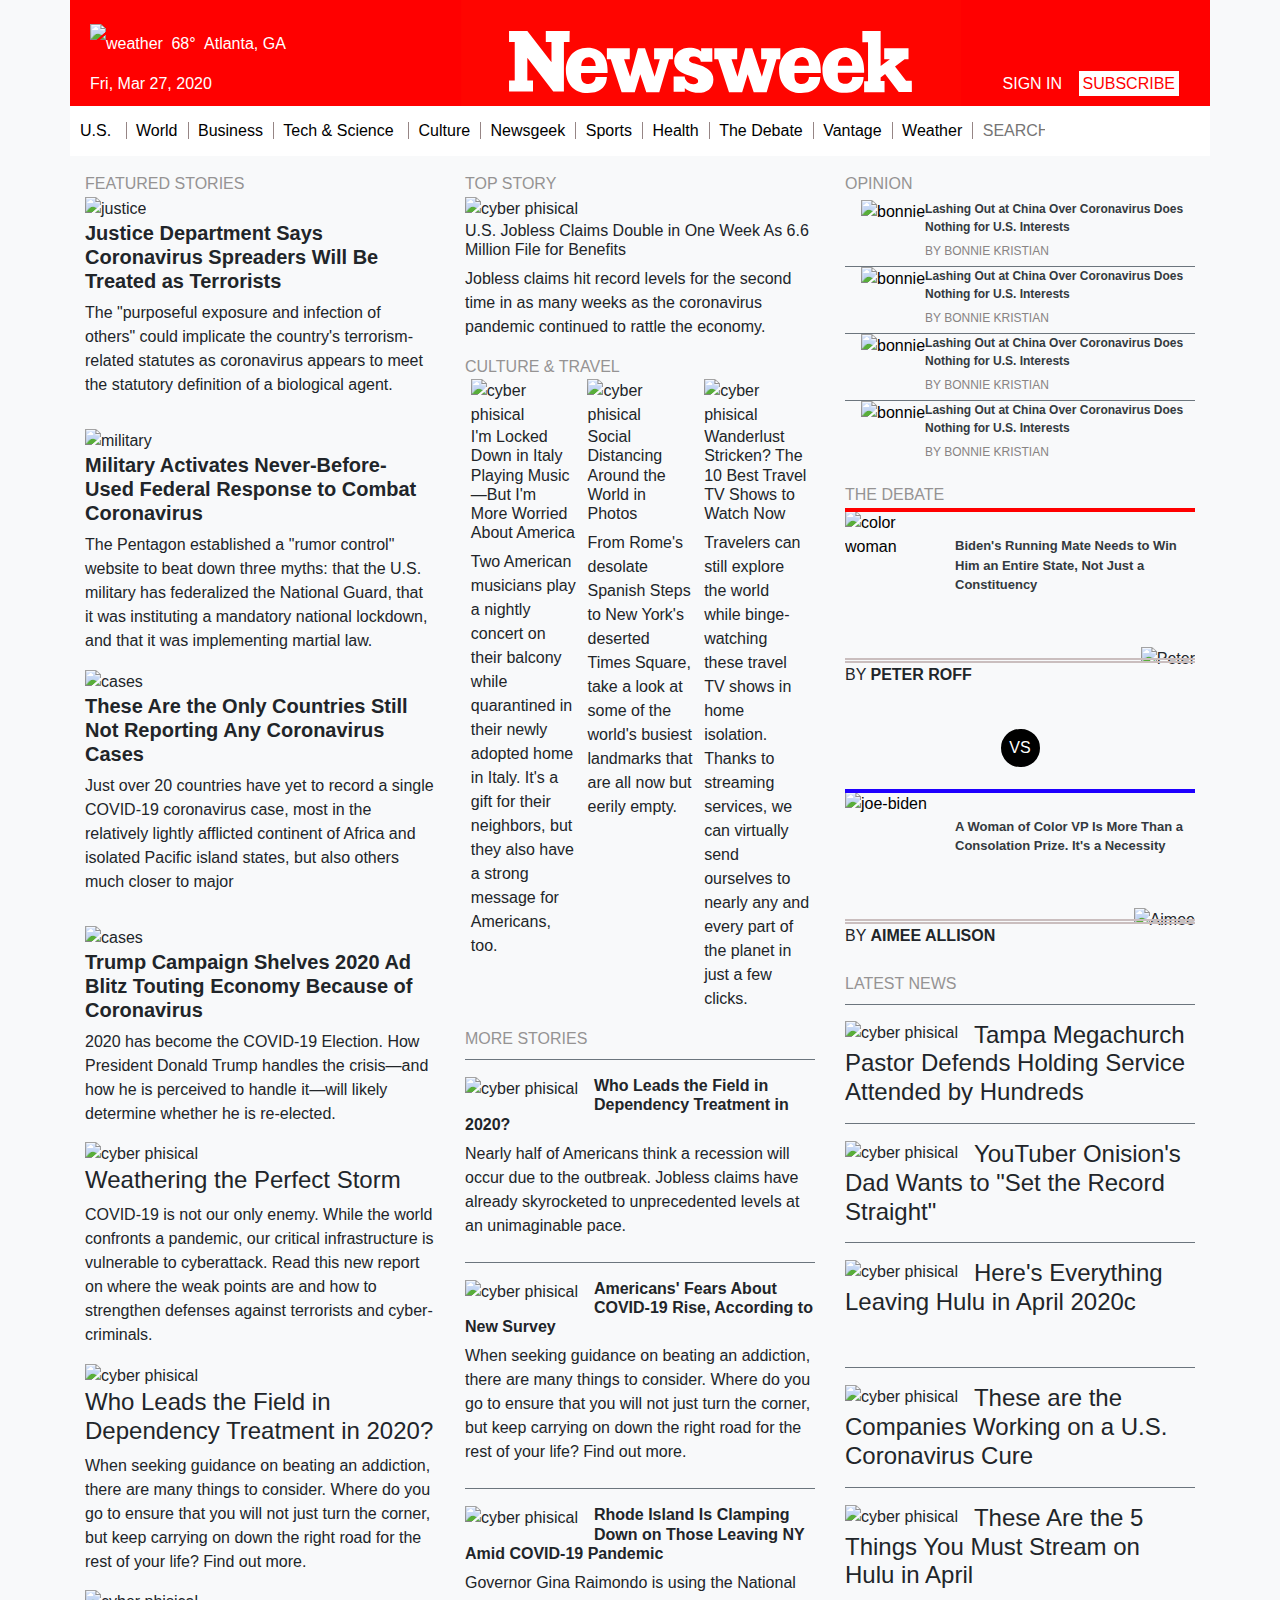
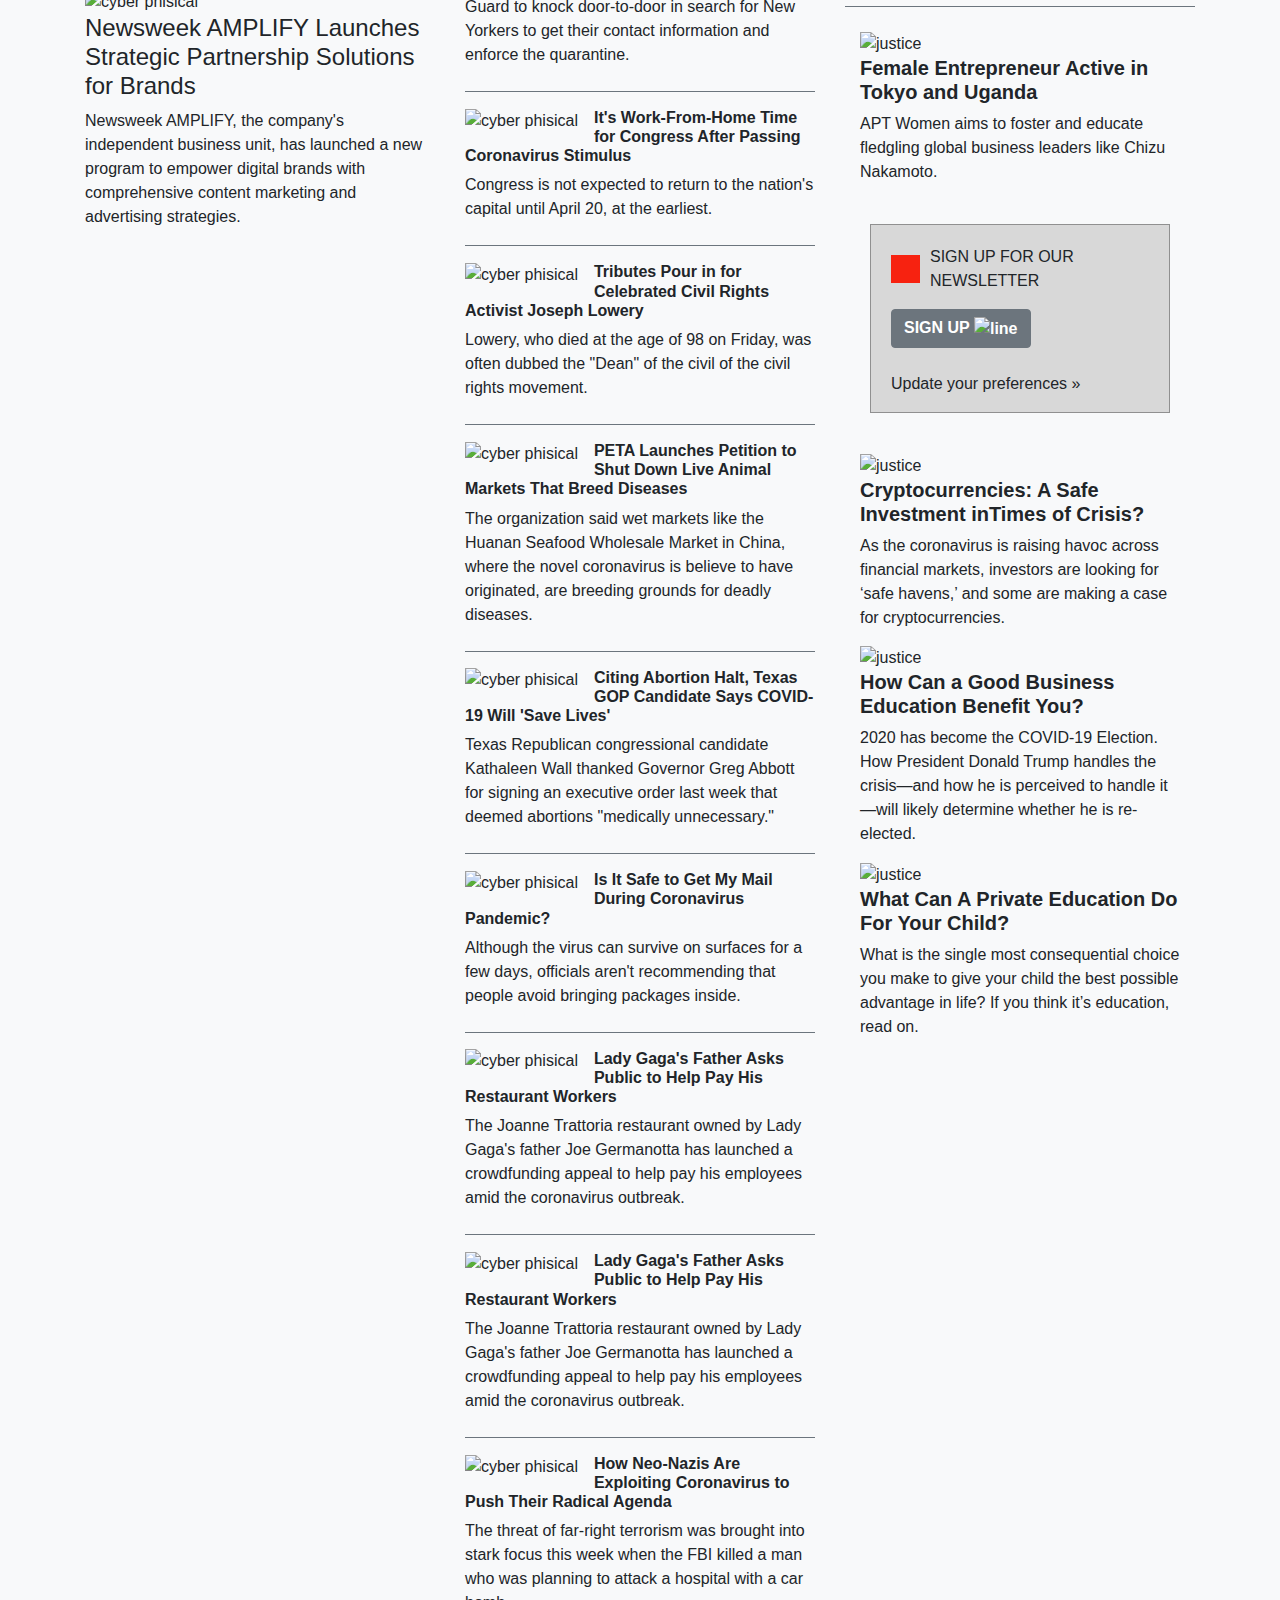
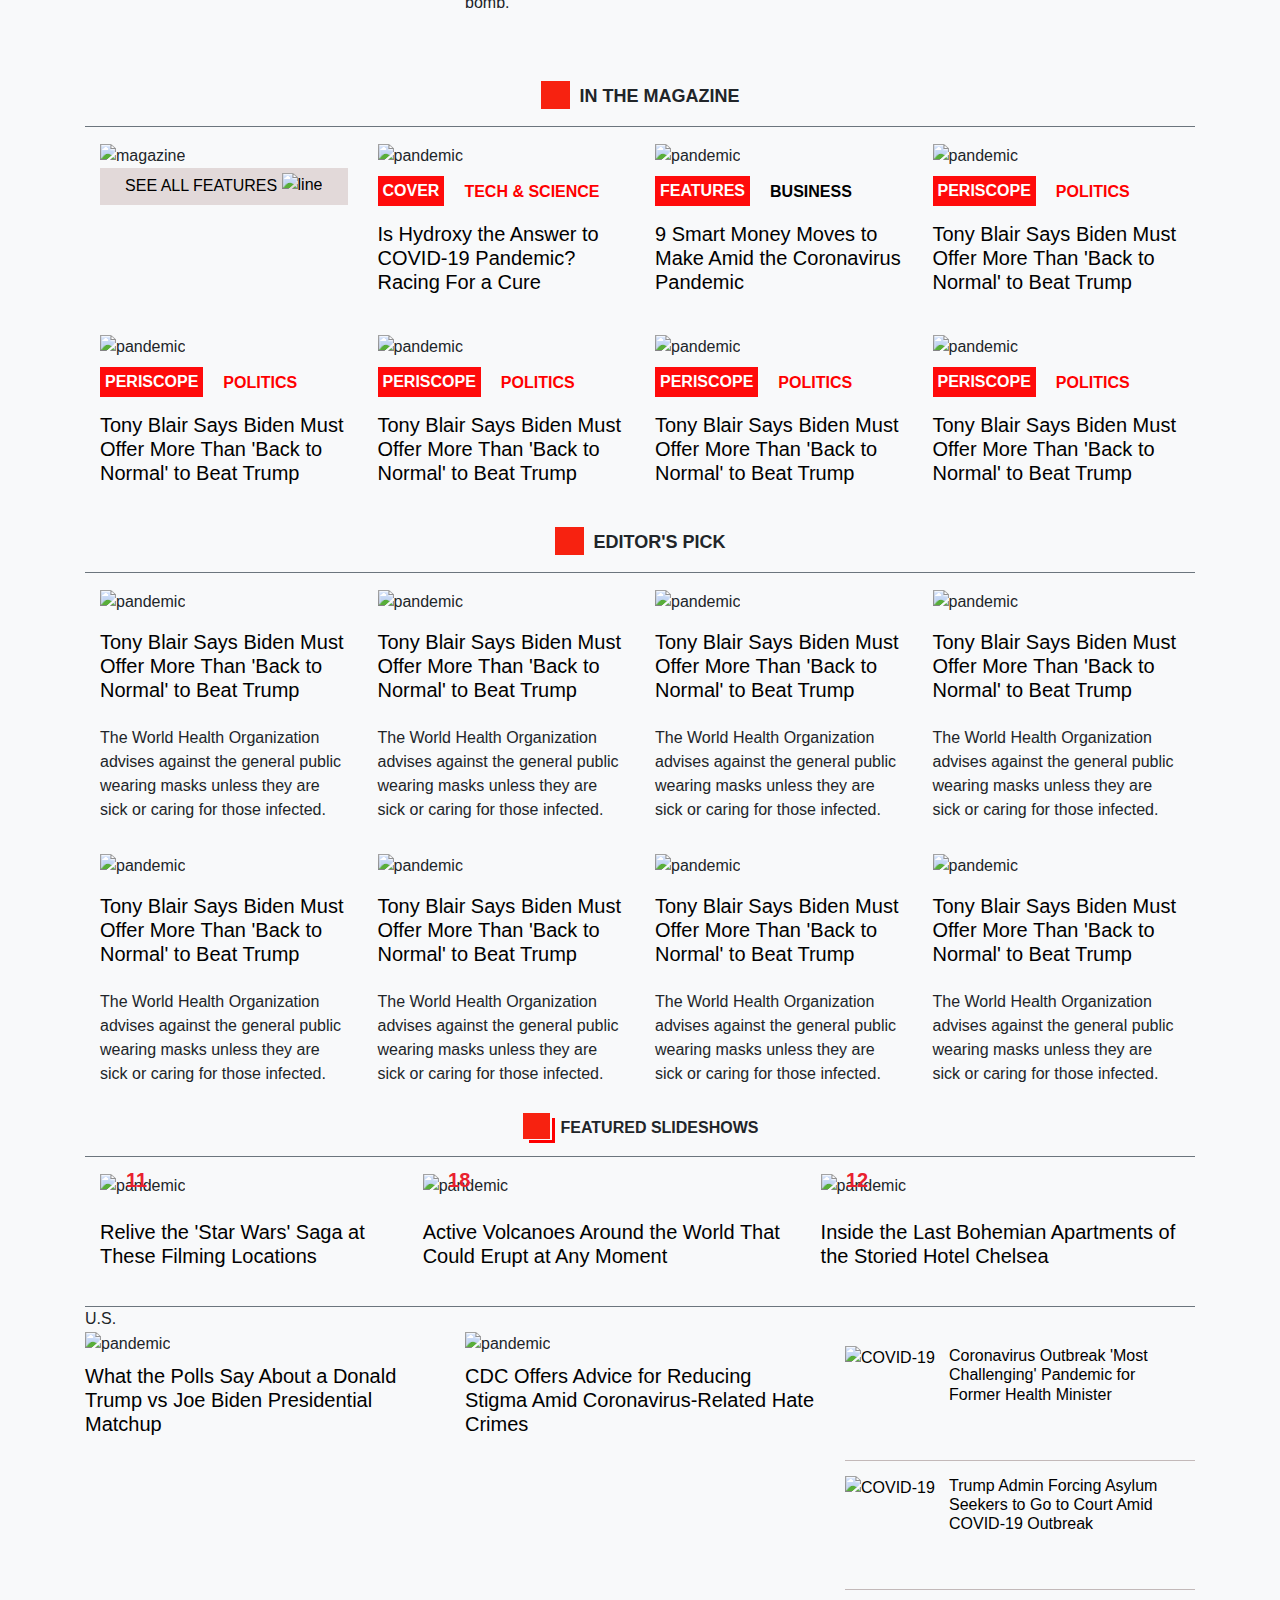
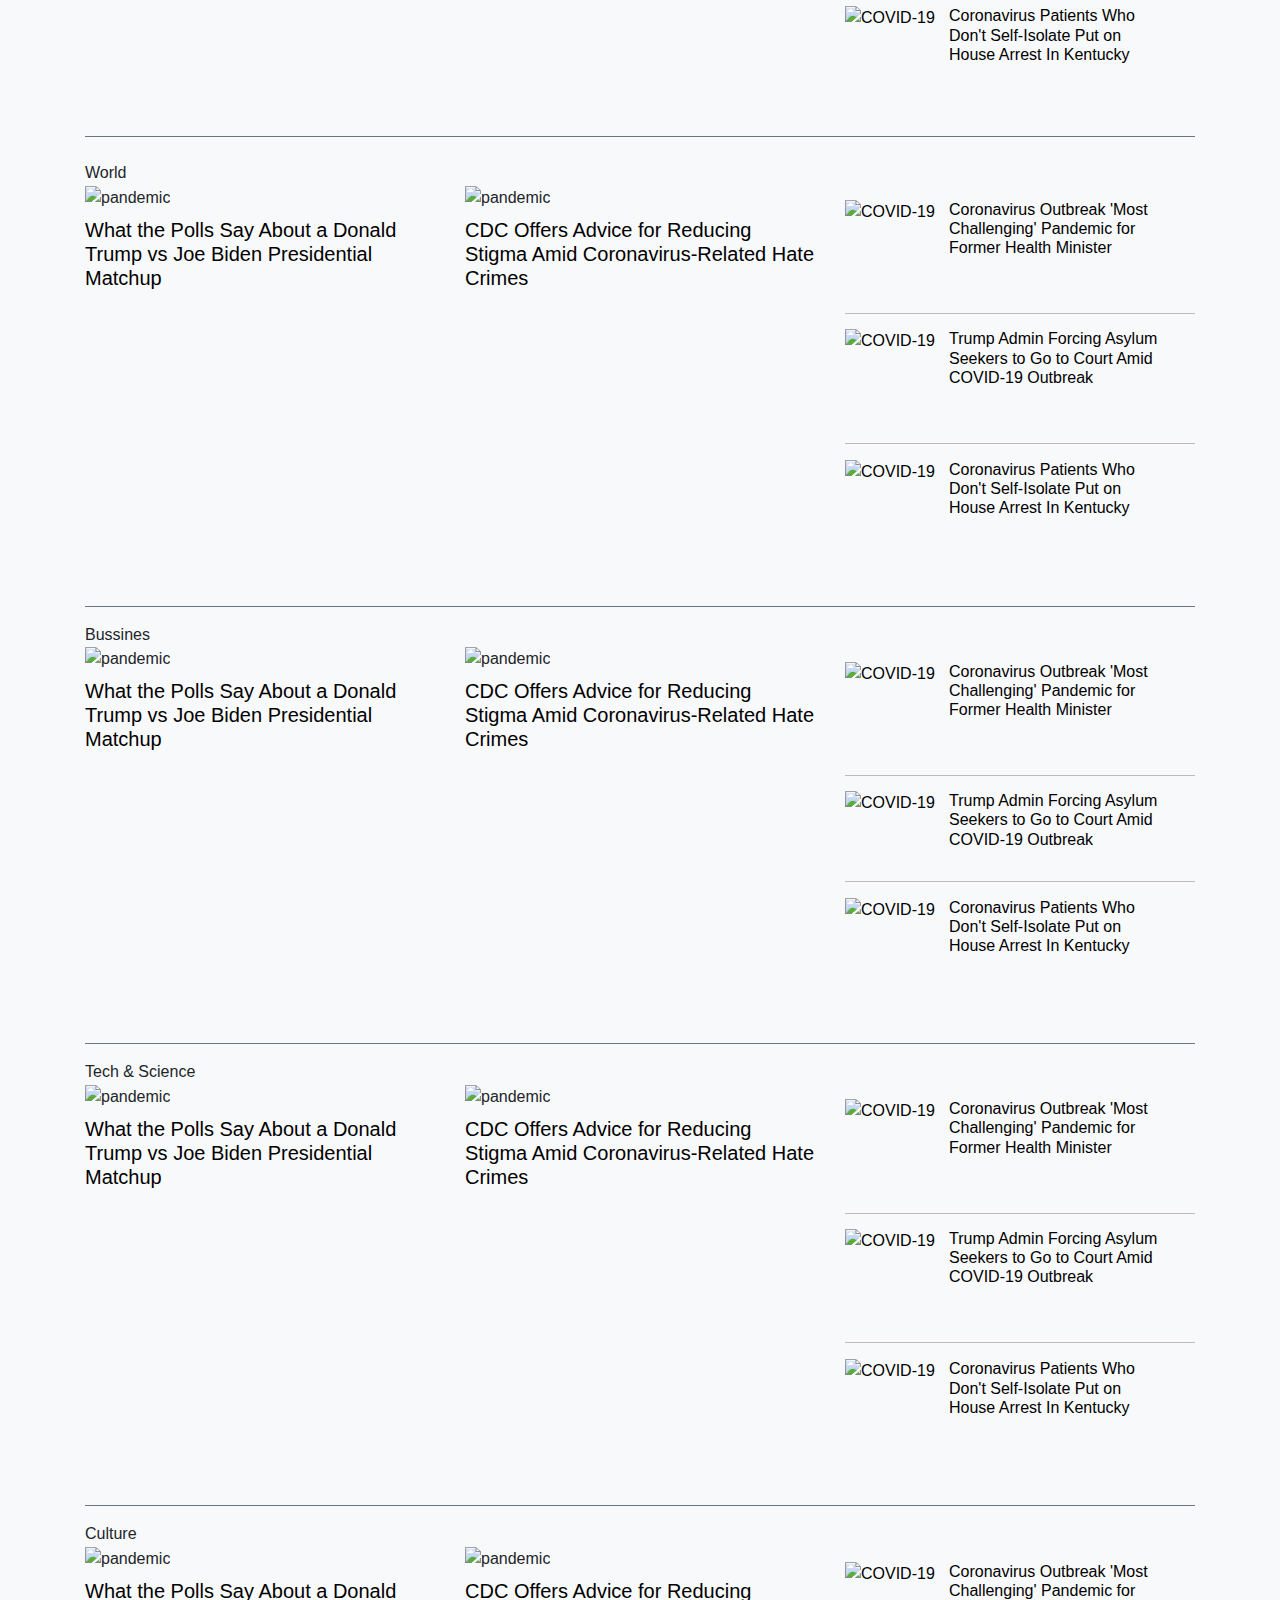
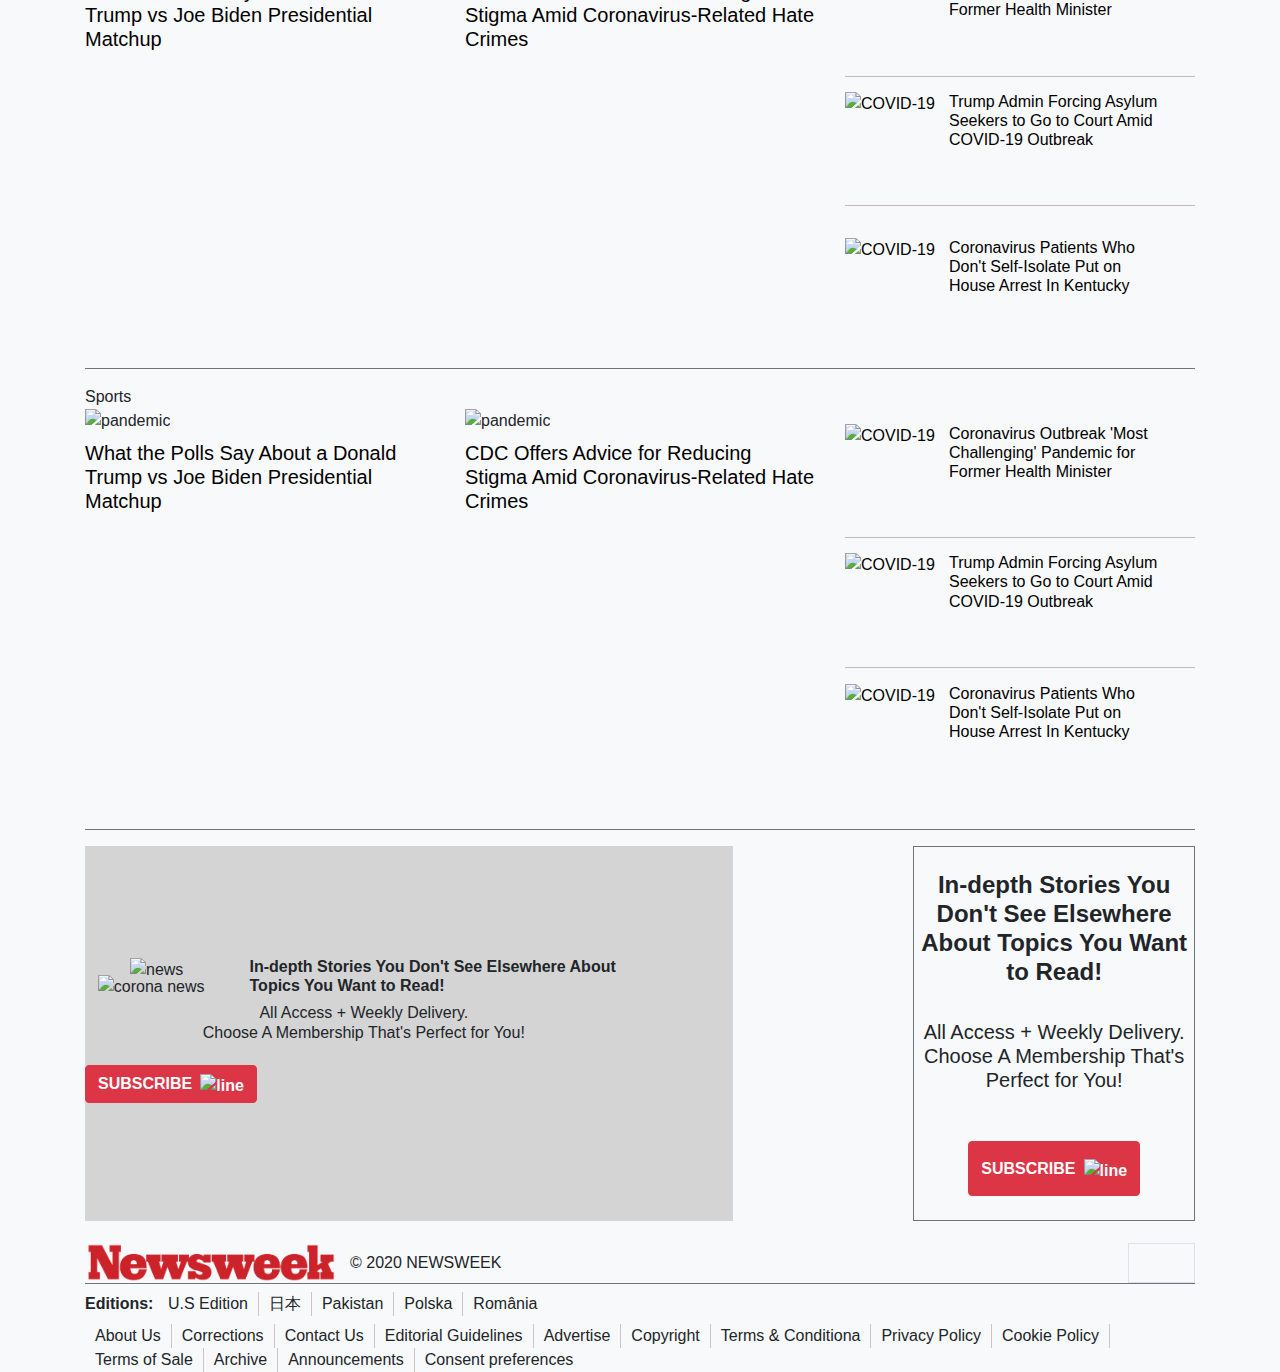
==== commit 1d6c6430: "finished the base project" ====
--- a/index2.html
+++ b/index2.html
@@ -12,7 +12,7 @@
     </head>     
     <body class="bg-light"> 
         <header> 
-            <nav class="as nav container-fluid"> 
+            <nav class="as container nav"> 
                 <div class="d-flex f-Nav"> 
                     <a href="#" class="second-p"> <div class="brand"> 
                             <img src="Newsweek_Logo.svg" alt="Newsweek_Logo" class="Logo img-fluid"> 
@@ -23,7 +23,7 @@
                             <span class="ml-1 location"> Atlanta, GA </span> 
                             <span class="date"><br>Fri, Mar 27, 2020</span> 
                         </div> </a> 
-                    <div class="align-self-center ml-auto final-p"> 
+                    <div class="align-self-center final-p ml-auto mr-2"> 
                         <a href="#" class="p-1 text-white">SIGN IN</a> 
                         <a href="#" class="mr-2 ml-2 p-1 bg-white text-red">SUBSCRIBE</a> 
                         <i class="fas fa-bars"></i> 
@@ -77,7 +77,7 @@
                 <div class="colwrap"> 
                     <div class="col-st"> 
                         <div class="row"> 
-                            <div class="col1 col"> 
+                            <div class="col col-lg-4 col-md-6 col-sm-12 col1"> 
                                 <div class="feature-st"> 
                                     <div class="content"> 
                                         <div class="block-title"> 
@@ -110,7 +110,7 @@
                                                 <p>Just over 20 countries have yet to record a single COVID-19 coronavirus case, most in the relatively lightly afflicted continent of Africa and isolated Pacific island states, but also others much closer to major</p> 
                                             </div>                                             
                                         </article>                                         
-                                        <article> 
+                                        <article class=""> 
                                             <div class="wrap"> 
                                                 <img src="https://d.newsweek.com/en/full/1576251/donald-trump-coronavirus-approval-rating-poll.webp?w=767&amp;h=512&amp;l=57&amp;t=58&amp;q=90&amp;f=55034902e9ddca7fe11bc22e7f042039" alt="cases" class="img-fluid mt-3"> 
                                             </div>                                             
@@ -125,7 +125,7 @@
                                     <div class="content"> 
                                         <article> 
                                             <div class="wrap"> 
-                                                <img src="https://d.newsweek.com/en/full/1575945/cybersecurity-vantage-hp-sponsor.jpg?w=500&amp;h=333&amp;f=ac517642217c0d9cec695be60008ce2a" alt="cyber phisical" class="img-fluid"> 
+                                                <img src="https://d.newsweek.com/en/full/1575945/cybersecurity-vantage-hp-sponsor.jpg?w=500&amp;h=333&amp;f=ac517642217c0d9cec695be60008ce2a" alt="cyber phisical" class="img-fluid imgp"> 
                                             </div>                                             
                                             <h4 class="ar-h4">Weathering the Perfect Storm</h4> 
                                             <div class="context-ft"> 
@@ -138,7 +138,7 @@
                                     <div class="content"> 
                                         <article> 
                                             <div class="wrap"> 
-                                                <img src="https://d.newsweek.com/en/full/1567280/all-points-north-lodge.jpg?w=500&amp;h=333&amp;f=317680b645c813e7054428bff80f9d38" alt="cyber phisical" class="img-fluid"> 
+                                                <img src="https://d.newsweek.com/en/full/1567280/all-points-north-lodge.jpg?w=500&amp;h=333&amp;f=317680b645c813e7054428bff80f9d38" alt="cyber phisical" class="img-fluid imgp"> 
                                             </div>                                             
                                             <h4 class="ar-h4">Who Leads the Field in Dependency Treatment in 2020?</h4> 
                                             <div class="context-ft"> 
@@ -151,7 +151,7 @@
                                     <div class="content"> 
                                         <article> 
                                             <div class="wrap"> 
-                                                <img src="https://d.newsweek.com/en/full/1568509/newsweek-amplify.png?w=500&amp;h=333&amp;f=98c0ebfc554597997a0de3bd6159812a" alt="cyber phisical" class="img-fluid"> 
+                                                <img src="https://d.newsweek.com/en/full/1568509/newsweek-amplify.png?w=500&amp;h=333&amp;f=98c0ebfc554597997a0de3bd6159812a" alt="cyber phisical" class="img-fluid imgp"> 
                                             </div>                                             
                                             <h4 class="ar-h4">Newsweek AMPLIFY Launches Strategic Partnership Solutions for Brands</h4> 
                                             <div class="context-ft"> 
@@ -161,7 +161,7 @@
                                     </div>                                     
                                 </div>                                 
                             </div>                             
-                            <div class="col2 col"> 
+                            <div class="col-lg-4 col-md-6 col2 mb-3"> 
                                 <div class="top-story"> 
                                     <div class="content"> 
                                         <div class="block-title"> 
@@ -169,7 +169,7 @@
 </div>                                         
                                         <article> 
                                             <div class="wrap"> 
-                                                <img src="https://d.newsweek.com/en/full/1575387/job-seekers-san-francisco-after-crash.jpg?w=591&h=364&f=ad4f05402c442d26e8a8e2623561467e" alt="cyber phisical" class="img-fluid"> 
+                                                <img src="https://d.newsweek.com/en/full/1575387/job-seekers-san-francisco-after-crash.jpg?w=591&h=364&f=ad4f05402c442d26e8a8e2623561467e" alt="cyber phisical" class="img-fluid imgp"> 
                                             </div>                                             
                                             <h4 class="ar-h45">U.S. Jobless Claims Double in One Week As 6.6 Million File for Benefits</h4> 
                                             <div class="context-ft"> 
@@ -327,29 +327,29 @@
                                     </div>                                     
                                 </div>                                 
                             </div>                             
-                            <div class="col3 col"> 
-                                <div class="OPINION"> 
-                                    <div class="content"> 
+                            <div class="col-lg-4 col3"> 
+                                <div class="OPINION d-flex flex-wrap"> 
+                                    <div class="content w-100"> 
                                         <div class="block-title"> 
                                             OPINION
 </div>
                                         <div class="opinion-items">
                                             <article class="border border-left-0 border-right-0 border-secondary border-top-0 pt-1">
-                                                <a href="#" class=" opinion"> <img src="https://d.newsweek.com/en/full/1577248/philip-proudfoot.webp?w=63&amp;h=63&amp;f=9c1787e2df0030c16008c9418cd7f78f" alt="bonnie" class="press"> <p class="font-weight-bold text-dark">Lashing Out at China Over Coronavirus Does Nothing for U.S. Interests</p> <p class="text-gray">BY BONNIE KRISTIAN</p> </a>
+                                                <a href="#" class="opinion"> <img src="https://d.newsweek.com/en/full/1577248/philip-proudfoot.webp?w=63&amp;h=63&amp;f=9c1787e2df0030c16008c9418cd7f78f" alt="bonnie" class="ml-3 press"> <p class="font-weight-bold text-dark">Lashing Out at China Over Coronavirus Does Nothing for U.S. Interests</p> <p class="text-gray">BY BONNIE KRISTIAN</p> </a>
                                             </article>
                                             <article class="border border-left-0 border-right-0 border-secondary border-top-0">
-                                                <a href="#" class="opinion"> <img src="https://d.newsweek.com/en/full/1576820/lauren-brooke-eisen-jennifer-weiss-wolf.webp?w=63&amp;h=63&amp;f=6b38c54813cb0f46fd35ca396a6c5158" alt="bonnie" class="press"> <p class="font-weight-bold text-dark">Lashing Out at China Over Coronavirus Does Nothing for U.S. Interests</p> <p class="text-gray">BY BONNIE KRISTIAN</p> </a>
+                                                <a href="#" class="opinion"> <img src="https://d.newsweek.com/en/full/1576820/lauren-brooke-eisen-jennifer-weiss-wolf.webp?w=63&amp;h=63&amp;f=6b38c54813cb0f46fd35ca396a6c5158" alt="bonnie" class="ml-3 press"> <p class="font-weight-bold text-dark">Lashing Out at China Over Coronavirus Does Nothing for U.S. Interests</p> <p class="text-gray">BY BONNIE KRISTIAN</p> </a>
                                             </article>
                                             <article class="border border-left-0 border-right-0 border-secondary border-top-0 last-art">
-                                                <a href="#" class="opinion"> <img src="https://d.newsweek.com/en/full/1533434/swalwell2.webp?w=63&amp;h=63&amp;f=d971ae43a285cecef71d053703ec26ad" alt="bonnie" class="press"> <p class="font-weight-bold text-dark">Lashing Out at China Over Coronavirus Does Nothing for U.S. Interests</p> <p class="text-gray">BY BONNIE KRISTIAN</p> </a>
-                                            </article>
-                                            <article>
-                                                <a href="#" class=" opinion"> <img src="https://d.newsweek.com/en/full/1568478/bonnie-kristian.webp?w=63&amp;h=63&amp;f=ca92d03f69e06f6dd117bf04cef90475" alt="bonnie" class="press"> <p class="font-weight-bold text-dark">Lashing Out at China Over Coronavirus Does Nothing for U.S. Interests</p> <p class="text-gray">BY BONNIE KRISTIAN</p> </a>
+                                                <a href="#" class="opinion"> <img src="https://d.newsweek.com/en/full/1533434/swalwell2.webp?w=63&amp;h=63&amp;f=d971ae43a285cecef71d053703ec26ad" alt="bonnie" class="ml-3 press"> <p class="font-weight-bold text-dark">Lashing Out at China Over Coronavirus Does Nothing for U.S. Interests</p> <p class="text-gray">BY BONNIE KRISTIAN</p> </a>
+                                            </article>
+                                            <article>
+                                                <a href="#" class=" opinion"> <img src="https://d.newsweek.com/en/full/1568478/bonnie-kristian.webp?w=63&amp;h=63&amp;f=ca92d03f69e06f6dd117bf04cef90475" alt="bonnie" class="ml-3 press"> <p class="font-weight-bold text-dark">Lashing Out at China Over Coronavirus Does Nothing for U.S. Interests</p> <p class="text-gray">BY BONNIE KRISTIAN</p> </a>
                                             </article>
                                         </div>
                                     </div>                                     
                                 </div>                                 
-                                <div class="debate mt-3">
+                                <div class="debate mb-4 mt-3">
                                     <div class="block-title"> 
                                         THE DEBATE
 </div>                                     
@@ -371,13 +371,13 @@
                                         </article>
                                     </div>
                                 </div>                                 
-                                <div class="latest">
+                                <div class="latest mb-4">
                                     <div class="block-title"> 
                                         LATEST NEWS
 </div>                                     
                                     <article class="border border-left-0 border-right-0 border-secondary mt-2 pb-2 pt-3"> 
                                         <div class="float-left wrap"> 
-                                            <img src="https://d.newsweek.com/en/full/1577693/tampa-florida-megachurch-pastor.webp?w=95&h=95&f=d49f40200bc82f9c5c9992373d766727" alt="cyber phisical" class="img-fluid mr-3"> 
+                                            <img src="https://d.newsweek.com/en/full/1577693/tampa-florida-megachurch-pastor.webp?w=95&h=95&f=d49f40200bc82f9c5c9992373d766727" alt="cyber phisical" class="img-fluid mr-3 to-fix"> 
                                         </div>                                         
                                         <h4 class="ar-h4 ">Tampa Megachurch Pastor Defends Holding Service Attended by Hundreds</h4> 
                                         <div class="context-ft"> 
@@ -385,30 +385,30 @@
                                     </article>                                     
                                     <article class="border border-left-0 border-right-0 border-secondary border-top-0 pb-2 pt-3"> 
                                         <div class="float-left wrap"> 
-                                            <img src="https://d.newsweek.com/en/full/1577689/onision-dad-mom-interview-who-fbi.webp?w=95&h=95&f=c7a3ceccfe3f89e8e8bdd800b7af7553" alt="cyber phisical" class="img-fluid mr-3"> 
+                                            <img src="https://d.newsweek.com/en/full/1577689/onision-dad-mom-interview-who-fbi.webp?w=95&h=95&f=c7a3ceccfe3f89e8e8bdd800b7af7553" alt="cyber phisical" class="img-fluid mr-3 to-fix"> 
                                         </div>                                         
                                         <h4 class="ar-h4 ">YouTuber Onision&apos;s Dad Wants to &quot;Set the Record Straight&quot;</h4> 
                                     </article>                                     
-                                    <article class="border border-left-0 border-right-0 border-secondary border-top-0 pb-2 pt-3"> 
+                                    <article class="border border-left-0 border-right-0 border-secondary border-top-0 pb-2 pt-3 rezise"> 
                                         <div class="float-left wrap"> 
-                                            <img src="https://d.newsweek.com/en/full/1577658/heres-everything-leaving-hulu-april-2020.webp?w=95&h=95&f=fb72389095b29868fa682f80915a1615" alt="cyber phisical" class="img-fluid mr-3"> 
+                                            <img src="https://d.newsweek.com/en/full/1577658/heres-everything-leaving-hulu-april-2020.webp?w=95&h=95&f=fb72389095b29868fa682f80915a1615" alt="cyber phisical" class="img-fluid mr-3 to-fix"> 
                                         </div>                                         
                                         <h4 class="ar-h4 ">Here&apos;s Everything Leaving Hulu in April 2020c</h4> 
                                     </article>                                     
                                     <article class="border border-left-0 border-right-0 border-secondary border-top-0 pb-2 pt-3"> 
                                         <div class="float-left wrap"> 
-                                            <img src="https://d.newsweek.com/en/full/1577648/companies-working-coronavirus-treatment-vaccine.webp?w=95&h=95&f=3a1964d94aeaa6ff7663912965473c2f" alt="cyber phisical" class="img-fluid mr-3"> 
+                                            <img src="https://d.newsweek.com/en/full/1577648/companies-working-coronavirus-treatment-vaccine.webp?w=95&h=95&f=3a1964d94aeaa6ff7663912965473c2f" alt="cyber phisical" class="img-fluid mr-3 to-fix"> 
                                         </div>                                         
                                         <h4 class="ar-h4 ">These are the Companies Working on a U.S. Coronavirus Cure</h4> 
                                     </article>                                     
                                     <article class="border border-left-0 border-right-0 border-secondary border-top-0 pb-2 pt-3"> 
                                         <div class="float-left wrap"> 
-                                            <img src="https://d.newsweek.com/en/full/1577668/cate-blanchett-mrs-america.webp?w=95&h=95&f=ed9b5284500099593d9092deebdf6f00" alt="cyber phisical" class="img-fluid mr-3"> 
+                                            <img src="https://d.newsweek.com/en/full/1577668/cate-blanchett-mrs-america.webp?w=95&h=95&f=ed9b5284500099593d9092deebdf6f00" alt="cyber phisical" class="img-fluid mr-3 to-fix"> 
                                         </div>                                         
                                         <h4 class="ar-h4 ">These Are the 5 Things You Must Stream on Hulu in April</h4> 
                                     </article>                                     
                                 </div>                                 
-                                <div class="special-r1">
+                                <div class="col-12 col-lg-12 col-sm-6 offset-0 offset-lg-0 offset-sm-3 special-r1">
                                     <article> 
                                         <div class="wrap"> 
                                             <img src="https://d.newsweek.com/en/full/1559216/tokyo-my-city-chizu-nakamoto.jpg?w=500&h=333&f=9c0c7599e1d2310c5649861e93649619" alt="justice" class="img-fluid"> 
@@ -433,7 +433,7 @@
                                         <p>Update your preferences &raquo;</p>
                                     </div>
                                 </div>                                 
-                                <div class="special-r2">
+                                <div class="col-12 col-lg-12 col-sm-6 offset-0 offset-lg-0 offset-sm-3 special-r2">
                                     <article> 
                                         <div class="wrap"> 
                                             <img src="https://d.newsweek.com/en/full/1576572/shutterstock-680368252.jpg?w=500&h=333&f=72d533330ba92c6f1f08392706a99bf5" alt="justice" class="img-fluid"> 
@@ -446,7 +446,7 @@
                                         </div>                                         
                                     </article>                                     
                                 </div>                                 
-                                <div class="special-r3">
+                                <div class="col-12 col-lg-12 col-sm-6 offset-0 offset-lg-0 offset-sm-3 special-r3">
                                     <article> 
                                         <div class="wrap"> 
                                             <img src="https://d.newsweek.com/en/full/1573632/lally-school-management-rensselaer-polytechnic-institute.png?w=500&h=333&f=88302134e4dea754d576bee4d302280c" alt="justice" class="img-fluid"> 
@@ -459,7 +459,7 @@
                                         </div>                                         
                                     </article>                                     
                                 </div>                                 
-                                <div class="special-r4">
+                                <div class="col-12 col-lg-12 col-sm-6 offset-0 offset-lg-0 offset-sm-3 special-r4">
                                     <article> 
                                         <div class="wrap"> 
                                             <img src="https://d.newsweek.com/en/full/1563365/american-heritage-school.jpg?w=500&h=333&f=09027b683d637126ae539ea5f9f3761f" alt="justice" class="img-fluid"> 
@@ -482,12 +482,12 @@
                                         <p class="font-weight-bold magazine mt-2 pt-1">IN THE MAGAZINE</p>
                                     </div>
                                 </div>
-                                <div class="d-flex firts-row flex-row mt-3">
-                                    <article class="col-md-3 full-magazine"> 
-                                        <img src="https://d.newsweek.com/en/full/1576902/april-03-2020-cover.webp?w=726&amp;h=969&amp;l=0&amp;t=0&amp;q=90&amp;f=99307fd8eab5e0f319870e0ae3e58509" alt="magazine" class="img-fluid">
+                                <div class="d-flex firts-row flex-row flex-wrap mt-3">
+                                    <article class="col-12 col-md-3 full-magazine"> 
+                                        <img src="https://d.newsweek.com/en/full/1576902/april-03-2020-cover.webp?w=726&amp;h=969&amp;l=0&amp;t=0&amp;q=90&amp;f=99307fd8eab5e0f319870e0ae3e58509" alt="magazine" class="img-fluid news-img">
                                         <a href="#"><p class="all-features">SEE ALL FEATURES&nbsp;<img src="https://g.newsweek.com/www/images/icon-arrow-right-black.svg" alt="line" class="bl-line"></p></a>
                                     </article>
-                                    <article class="col-md-3">
+                                    <article class="col-12 col-md-3">
                                         <img src="https://d.newsweek.com/en/full/1575272/fe-covid-cure-opener.webp?w=767&amp;h=512&amp;l=47&amp;t=40&amp;q=90&amp;f=3c4e4b57a690a39ed4b0ccb08b74f1ae" alt="pandemic" class="img-fluid"> 
                                         <div class="d-md-flex flex-md-wrap txt-sp">
                                             <p class="bg-red font-weight-bold mt-2 text-white">COVER</p>
@@ -512,8 +512,8 @@
                                         </div>
                                     </article>
                                 </div>
-                                <div class="d-flex firts-row flex-row mt-3">
-                                    <article class="col-md-3">
+                                <div class="d-flex firts-row flex-row flex-wrap mt-3">
+                                    <article class="col-12 col-md-3">
                                         <img src="https://d.newsweek.com/en/full/1573061/tony-blair-joe-biden-2020-donald-trump.webp?w=767&amp;h=512&amp;q=90&amp;f=fd8fcbd7ee1e9edf77fc5ec6e1ce5064" alt="pandemic" class="img-fluid">
                                         <div class="d-md-flex flex-md-wrap txt-sp">
                                             <p class="bg-red font-weight-bold mt-2 text-white">PERISCOPE</p> 
@@ -554,29 +554,29 @@
                                         <p class="font-weight-bold magazine mt-2 pt-1">EDITOR&apos;S PICK</p>
                                     </div>
                                 </div>
-                                <div class="d-flex firts-row flex-row mt-3">
-                                    <article class="col-md-3">
+                                <div class="d-flex firts-row flex-row flex-wrap mt-3">
+                                    <article class="col-12 col-lg-3 col-md-6">
                                         <img src="https://d.newsweek.com/en/full/1575272/fe-covid-cure-opener.webp?w=767&amp;h=512&amp;l=47&amp;t=40&amp;q=90&amp;f=3c4e4b57a690a39ed4b0ccb08b74f1ae" alt="pandemic" class="img-fluid"> 
                                         <div class="d-md-flex flex-md-wrap txt-sp">
                                             <p class="font-weight-bold p-art"><h5 class="pb-md-0"><h5 spellcheck="true" data-medium-editor-element="true" role="textbox" aria-multiline="true" data-medium-editor-editor-index="4" medium-editor-index="6c7b0dad-4ff9-e3c8-1901-cc4a346dee7a" data-placeholder="Type your text" data-medium-focused="true"><a href="file:///C:/Users/trallero/Desktop/new-york/new/apple/back/next/boostrap/Using-Bootstrap/index2.html?pgedit=1&amp;pgpvid=1#">Tony Blair Says Biden Must Offer More Than &apos;Back to Normal&apos; to Beat Trump</a></h5></h5></p>
                                             <p class="summary">The World Health Organization advises against the general public wearing masks unless they are sick or caring for those infected.</p>
                                         </div>
                                     </article>
-                                    <article class="col-md-3">
+                                    <article class="col-12 col-lg-3 col-md-6">
                                         <img src="https://d.newsweek.com/en/full/1575272/fe-covid-cure-opener.webp?w=767&amp;h=512&amp;l=47&amp;t=40&amp;q=90&amp;f=3c4e4b57a690a39ed4b0ccb08b74f1ae" alt="pandemic" class="img-fluid"> 
                                         <div class="d-md-flex flex-md-wrap txt-sp">
                                             <p class="font-weight-bold p-art"><h5 class="pb-md-0"><h5 spellcheck="true" data-medium-editor-element="true" role="textbox" aria-multiline="true" data-medium-editor-editor-index="4" medium-editor-index="6c7b0dad-4ff9-e3c8-1901-cc4a346dee7a" data-placeholder="Type your text" data-medium-focused="true"><a href="file:///C:/Users/trallero/Desktop/new-york/new/apple/back/next/boostrap/Using-Bootstrap/index2.html?pgedit=1&amp;pgpvid=1#">Tony Blair Says Biden Must Offer More Than &apos;Back to Normal&apos; to Beat Trump</a></h5></h5></p>
                                             <p class="summary">The World Health Organization advises against the general public wearing masks unless they are sick or caring for those infected.</p>
                                         </div>
                                     </article>
-                                    <article class="col-md-3">
+                                    <article class="col-12 col-lg-3 col-md-6">
                                         <img src="https://d.newsweek.com/en/full/1575272/fe-covid-cure-opener.webp?w=767&amp;h=512&amp;l=47&amp;t=40&amp;q=90&amp;f=3c4e4b57a690a39ed4b0ccb08b74f1ae" alt="pandemic" class="img-fluid"> 
                                         <div class="d-md-flex flex-md-wrap txt-sp">
                                             <p class="font-weight-bold p-art"><h5 class="pb-md-0"><h5 spellcheck="true" data-medium-editor-element="true" role="textbox" aria-multiline="true" data-medium-editor-editor-index="4" medium-editor-index="6c7b0dad-4ff9-e3c8-1901-cc4a346dee7a" data-placeholder="Type your text" data-medium-focused="true"><a href="file:///C:/Users/trallero/Desktop/new-york/new/apple/back/next/boostrap/Using-Bootstrap/index2.html?pgedit=1&amp;pgpvid=1#">Tony Blair Says Biden Must Offer More Than &apos;Back to Normal&apos; to Beat Trump</a></h5></h5></p>
                                             <p class="summary">The World Health Organization advises against the general public wearing masks unless they are sick or caring for those infected.</p>
                                         </div>
                                     </article>
-                                    <article class="col-md-3">
+                                    <article class="col-12 col-lg-3 col-md-6">
                                         <img src="https://d.newsweek.com/en/full/1575272/fe-covid-cure-opener.webp?w=767&amp;h=512&amp;l=47&amp;t=40&amp;q=90&amp;f=3c4e4b57a690a39ed4b0ccb08b74f1ae" alt="pandemic" class="img-fluid"> 
                                         <div class="d-md-flex flex-md-wrap txt-sp">
                                             <p class="font-weight-bold p-art"><h5 class="pb-md-0"><h5 spellcheck="true" data-medium-editor-element="true" role="textbox" aria-multiline="true" data-medium-editor-editor-index="4" medium-editor-index="6c7b0dad-4ff9-e3c8-1901-cc4a346dee7a" data-placeholder="Type your text" data-medium-focused="true"><a href="file:///C:/Users/trallero/Desktop/new-york/new/apple/back/next/boostrap/Using-Bootstrap/index2.html?pgedit=1&amp;pgpvid=1#">Tony Blair Says Biden Must Offer More Than &apos;Back to Normal&apos; to Beat Trump</a></h5></h5></p>
@@ -584,29 +584,29 @@
                                         </div>
                                     </article>
                                 </div>
-                                <div class="d-flex firts-row flex-row mt-3">
-                                    <article class="col-md-3">
+                                <div class="d-flex firts-row flex-row flex-wrap mt-3">
+                                    <article class="col-12 col-lg-3 col-md-6">
                                         <img src="https://d.newsweek.com/en/full/1575272/fe-covid-cure-opener.webp?w=767&amp;h=512&amp;l=47&amp;t=40&amp;q=90&amp;f=3c4e4b57a690a39ed4b0ccb08b74f1ae" alt="pandemic" class="img-fluid"> 
                                         <div class="d-md-flex flex-md-wrap txt-sp">
                                             <p class="font-weight-bold p-art"><h5 class="pb-md-0"><h5 spellcheck="true" data-medium-editor-element="true" role="textbox" aria-multiline="true" data-medium-editor-editor-index="4" medium-editor-index="6c7b0dad-4ff9-e3c8-1901-cc4a346dee7a" data-placeholder="Type your text" data-medium-focused="true"><a href="file:///C:/Users/trallero/Desktop/new-york/new/apple/back/next/boostrap/Using-Bootstrap/index2.html?pgedit=1&amp;pgpvid=1#">Tony Blair Says Biden Must Offer More Than &apos;Back to Normal&apos; to Beat Trump</a></h5></h5></p>
                                             <p class="summary">The World Health Organization advises against the general public wearing masks unless they are sick or caring for those infected.</p>
                                         </div>
                                     </article>
-                                    <article class="col-md-3">
+                                    <article class="col-12 col-lg-3 col-md-6">
                                         <img src="https://d.newsweek.com/en/full/1575272/fe-covid-cure-opener.webp?w=767&amp;h=512&amp;l=47&amp;t=40&amp;q=90&amp;f=3c4e4b57a690a39ed4b0ccb08b74f1ae" alt="pandemic" class="img-fluid"> 
                                         <div class="d-md-flex flex-md-wrap txt-sp">
                                             <p class="font-weight-bold p-art"><h5 class="pb-md-0"><h5 spellcheck="true" data-medium-editor-element="true" role="textbox" aria-multiline="true" data-medium-editor-editor-index="4" medium-editor-index="6c7b0dad-4ff9-e3c8-1901-cc4a346dee7a" data-placeholder="Type your text" data-medium-focused="true"><a href="file:///C:/Users/trallero/Desktop/new-york/new/apple/back/next/boostrap/Using-Bootstrap/index2.html?pgedit=1&amp;pgpvid=1#">Tony Blair Says Biden Must Offer More Than &apos;Back to Normal&apos; to Beat Trump</a></h5></h5></p>
                                             <p class="summary">The World Health Organization advises against the general public wearing masks unless they are sick or caring for those infected.</p>
                                         </div>
                                     </article>
-                                    <article class="col-md-3">
+                                    <article class="col-12 col-lg-3 col-md-6">
                                         <img src="https://d.newsweek.com/en/full/1575272/fe-covid-cure-opener.webp?w=767&amp;h=512&amp;l=47&amp;t=40&amp;q=90&amp;f=3c4e4b57a690a39ed4b0ccb08b74f1ae" alt="pandemic" class="img-fluid"> 
                                         <div class="d-md-flex flex-md-wrap txt-sp">
                                             <p class="font-weight-bold p-art"><h5 class="pb-md-0"><h5 spellcheck="true" data-medium-editor-element="true" role="textbox" aria-multiline="true" data-medium-editor-editor-index="4" medium-editor-index="6c7b0dad-4ff9-e3c8-1901-cc4a346dee7a" data-placeholder="Type your text" data-medium-focused="true"><a href="file:///C:/Users/trallero/Desktop/new-york/new/apple/back/next/boostrap/Using-Bootstrap/index2.html?pgedit=1&amp;pgpvid=1#">Tony Blair Says Biden Must Offer More Than &apos;Back to Normal&apos; to Beat Trump</a></h5></h5></p>
                                             <p class="summary">The World Health Organization advises against the general public wearing masks unless they are sick or caring for those infected.</p>
                                         </div>
                                     </article>
-                                    <article class="col-md-3">
+                                    <article class="col-12 col-lg-3 col-md-6">
                                         <img src="https://d.newsweek.com/en/full/1575272/fe-covid-cure-opener.webp?w=767&amp;h=512&amp;l=47&amp;t=40&amp;q=90&amp;f=3c4e4b57a690a39ed4b0ccb08b74f1ae" alt="pandemic" class="img-fluid"> 
                                         <div class="d-md-flex flex-md-wrap txt-sp">
                                             <p class="font-weight-bold p-art"><h5 class="pb-md-0"><h5 spellcheck="true" data-medium-editor-element="true" role="textbox" aria-multiline="true" data-medium-editor-editor-index="4" medium-editor-index="6c7b0dad-4ff9-e3c8-1901-cc4a346dee7a" data-placeholder="Type your text" data-medium-focused="true"><a href="file:///C:/Users/trallero/Desktop/new-york/new/apple/back/next/boostrap/Using-Bootstrap/index2.html?pgedit=1&amp;pgpvid=1#">Tony Blair Says Biden Must Offer More Than &apos;Back to Normal&apos; to Beat Trump</a></h5></h5></p>
@@ -624,7 +624,7 @@
                                         <span class="align-self-end font-weight-bold">FEATURED SLIDESHOWS</span>
                                     </div>
                                 </div>
-                                <div class="d-flex ft-items">
+                                <div class="d-flex flex-md-nowrap flex-wrap ft-items">
                                     <div class="ft-i1">
                                         <article>
                                             <img src="https://d.newsweek.com/en/full/1560097/tozeur-tunisia.webp?w=767&h=512&f=f2cb442746639405b46ec8c1ac9cfbdd" alt="pandemic" class="img-fluid">
@@ -639,7 +639,7 @@
                                             <h5 class="text-left"><a href="#" class="up-txt">Active Volcanoes Around the World That Could Erupt at Any Moment</a></h5>
                                         </article>
                                     </div>
-                                    <div class="ft-i3">
+                                    <div class="ft-i3 ">
                                         <article>
                                             <img src="https://d.newsweek.com/en/full/1547486/lipschutz-living-room-hotel-chelsea.webp?w=767&h=512&f=3725de5b65e2815136e61caee0bcd0ef" alt="pandemic" class="img-fluid ">
                                             <a href="#" class="count-link ml-2">12</a> 
@@ -665,10 +665,10 @@
                                             </article>
                                         </div>
                                         <div class="col-md-4 us-3">
-                                            <article class="bor-one bor-only pb-md-5">
+                                            <article class="bor-one bor-only mb-3 mb-md-0 pb-md-5">
                                                 <a href="#"> <img alt="COVID-19" class="press" src="https://d.newsweek.com/en/full/1577747/coronavirus-challenging-mexico-former-health-minister.webp?w=95&h=95&f=43b40dfefb6e2cb448bdc55fa1702ebb"> <h4 class="font-weight-bolder txt-art"><a href="#"></a><a href="#">Coronavirus Outbreak &apos;Most Challenging&apos; Pandemic for Former Health Minister</a></h4> </a>
                                             </article>
-                                            <article class="bor-one bor-only pb-md-5">
+                                            <article class="bor-one bor-only mb-3 mb-md-0 pb-md-5">
                                                 <a href="#"> <img alt="COVID-19" class="press" src="https://d.newsweek.com/en/full/1577860/immigration-hear.webp?w=95&h=95&f=467fb942c76394fd302e7581861346db"> <h4 class="font-weight-bolder txt-art"><a href="#"></a><a href="#">Trump Admin Forcing Asylum Seekers to Go to Court Amid COVID-19 Outbreak</a></h4> </a>
                                             </article>
                                             <article class="bor-only mt-md-3 pb-md-5">
@@ -682,23 +682,23 @@
                                 <div class="mt-md-4 red-title">World</div>                                 
                                 <div class="u.part">
                                     <div class="US-items row">
-                                        <div class="col-md-4 us-1">
+                                        <div class="col-md-4 mb-3 us-1">
                                             <article>
                                                 <img src="https://d.newsweek.com/en/full/1577881/trump-biden.webp?w=767&h=512&f=7afe002a2f121cff167f9f9eab49afc5" alt="pandemic" class="img-fluid">
                                                 <h5 class="mt-2 text-left"><a href="#" class="">What the Polls Say About a Donald Trump vs Joe Biden Presidential Matchup</a></h5>
                                             </article>
                                         </div>
-                                        <div class="col-md-4 us-2">
+                                        <div class="col-md-4 mb-3 us-2">
                                             <article>
                                                 <img src="https://d.newsweek.com/en/full/1576874/new-york.webp?w=767&amp;h=512&amp;f=a33170d5781b8a0006323df9e050fcd8" alt="pandemic" class="img-fluid">
                                                 <h5 class="mt-2 text-left"><a href="#">CDC Offers Advice for Reducing Stigma Amid Coronavirus-Related Hate Crimes</a></h5>
                                             </article>
                                         </div>
-                                        <div class="col-md-4 us-3">
+                                        <div class="col-md-4 pb-3 us-3">
                                             <article class="bor-one bor-only pb-md-5">
                                                 <a href="#"> <img alt="COVID-19" class="press" src="https://d.newsweek.com/en/full/1577747/coronavirus-challenging-mexico-former-health-minister.webp?w=95&h=95&f=43b40dfefb6e2cb448bdc55fa1702ebb"> <h4 class="font-weight-bolder txt-art"><a href="#"></a><a href="#">Coronavirus Outbreak &apos;Most Challenging&apos; Pandemic for Former Health Minister</a></h4> </a>
                                             </article>
-                                            <article class="bor-one bor-only pb-md-5">
+                                            <article class="bor-one bor-only mb-3 pb-md-5">
                                                 <a href="#"> <img alt="COVID-19" class="press" src="https://d.newsweek.com/en/full/1577860/immigration-hear.webp?w=95&h=95&f=467fb942c76394fd302e7581861346db"> <h4 class="font-weight-bolder txt-art"><a href="#"></a><a href="#">Trump Admin Forcing Asylum Seekers to Go to Court Amid COVID-19 Outbreak</a></h4> </a>
                                             </article>
                                             <article class="border-secondary mt-md-3 pb-md-5">
@@ -712,7 +712,7 @@
                                 <div class="red-title">Bussines</div>                                 
                                 <div class="er-part">
                                     <div class="word-items row">
-                                        <div class="col-md-4 us-1">
+                                        <div class="col-md-4 mb-3 us-1">
                                             <article>
                                                 <img src="https://d.newsweek.com/en/full/1577881/trump-biden.webp?w=767&h=512&f=7afe002a2f121cff167f9f9eab49afc5" alt="pandemic" class="img-fluid">
                                                 <h5 class="mt-2 text-left"><a href="#" class="">What the Polls Say About a Donald Trump vs Joe Biden Presidential Matchup</a></h5>
@@ -724,11 +724,11 @@
                                                 <h5 class="mt-2 text-left"><a href="#">CDC Offers Advice for Reducing Stigma Amid Coronavirus-Related Hate Crimes</a></h5>
                                             </article>
                                         </div>
-                                        <div class="col-md-4 us-3">
+                                        <div class="col-md-4 pb-3 us-3">
                                             <article class="bor-one bor-only pb-md-5">
                                                 <a href="#"> <img alt="COVID-19" class="press" src="https://d.newsweek.com/en/full/1577747/coronavirus-challenging-mexico-former-health-minister.webp?w=95&h=95&f=43b40dfefb6e2cb448bdc55fa1702ebb"> <h4 class="font-weight-bolder txt-art"><a href="#"></a><a href="#">Coronavirus Outbreak &apos;Most Challenging&apos; Pandemic for Former Health Minister</a></h4> </a>
                                             </article>
-                                            <article class="bor-one bor-only pb-md-4">
+                                            <article class="bor-one bor-only mb-3 pb-md-4">
                                                 <a href="#"> <img alt="COVID-19" class="press" src="https://d.newsweek.com/en/full/1577860/immigration-hear.webp?w=95&h=95&f=467fb942c76394fd302e7581861346db"> <h4 class="font-weight-bolder txt-art"><a href="#"></a><a href="#">Trump Admin Forcing Asylum Seekers to Go to Court Amid COVID-19 Outbreak</a></h4> </a>
                                             </article>
                                             <article class="border-secondary mt-md-3 pb-md-5">
@@ -742,7 +742,7 @@
                                 <div class="red-title">Tech & Science</div>                                 
                                 <div class="er-part">
                                     <div class="bussines-items row">
-                                        <div class="col-md-4 us-1">
+                                        <div class="col-md-4 mb-3 us-1">
                                             <article>
                                                 <img src="https://d.newsweek.com/en/full/1577881/trump-biden.webp?w=767&h=512&f=7afe002a2f121cff167f9f9eab49afc5" alt="pandemic" class="img-fluid">
                                                 <h5 class="mt-2 text-left"><a href="#" class="">What the Polls Say About a Donald Trump vs Joe Biden Presidential Matchup</a></h5>
@@ -754,11 +754,11 @@
                                                 <h5 class="mt-2 text-left"><a href="#">CDC Offers Advice for Reducing Stigma Amid Coronavirus-Related Hate Crimes</a></h5>
                                             </article>
                                         </div>
-                                        <div class="col-md-4 us-3">
+                                        <div class="col-md-4 pb-3 us-3">
                                             <article class="bor-one bor-only pb-md-5">
                                                 <a href="#"> <img alt="COVID-19" class="press" src="https://d.newsweek.com/en/full/1577747/coronavirus-challenging-mexico-former-health-minister.webp?w=95&h=95&f=43b40dfefb6e2cb448bdc55fa1702ebb"> <h4 class="font-weight-bolder txt-art"><a href="#"></a><a href="#">Coronavirus Outbreak &apos;Most Challenging&apos; Pandemic for Former Health Minister</a></h4> </a>
                                             </article>
-                                            <article class="bor-one bor-only pb-md-5">
+                                            <article class="bor-one bor-only mb-3 pb-md-5">
                                                 <a href="#"> <img alt="COVID-19" class="press" src="https://d.newsweek.com/en/full/1577860/immigration-hear.webp?w=95&h=95&f=467fb942c76394fd302e7581861346db"> <h4 class="font-weight-bolder txt-art"><a href="#"></a><a href="#">Trump Admin Forcing Asylum Seekers to Go to Court Amid COVID-19 Outbreak</a></h4> </a>
                                             </article>
                                             <article class="mt-md-3 pb-md-5">
@@ -772,7 +772,7 @@
                                 <div class="red-title">Culture</div>                                 
                                 <div class="er-part">
                                     <div class="tech-items row">
-                                        <div class="col-md-4 us-1">
+                                        <div class="col-md-4 mb-3 us-1">
                                             <article>
                                                 <img src="https://d.newsweek.com/en/full/1577881/trump-biden.webp?w=767&h=512&f=7afe002a2f121cff167f9f9eab49afc5" alt="pandemic" class="img-fluid">
                                                 <h5 class="mt-2 text-left"><a href="#" class="">What the Polls Say About a Donald Trump vs Joe Biden Presidential Matchup</a></h5>
@@ -785,10 +785,40 @@
                                             </article>
                                         </div>
                                         <div class="col-md-4 us-3">
+                                            <article class="bor-one bor-only  pb-md-5 pt-md-3">
+                                                <a href="#"> <img alt="COVID-19" class="press" src="https://d.newsweek.com/en/full/1577747/coronavirus-challenging-mexico-former-health-minister.webp?w=95&h=95&f=43b40dfefb6e2cb448bdc55fa1702ebb"> <h4 class="font-weight-bolder txt-art"><a href="#"></a><a href="#">Coronavirus Outbreak &apos;Most Challenging&apos; Pandemic for Former Health Minister</a></h4> </a>
+                                            </article>
+                                            <article class="bor-one bor-only pb-md-5">
+                                                <a href="#"> <img alt="COVID-19" class="press" src="https://d.newsweek.com/en/full/1577860/immigration-hear.webp?w=95&h=95&f=467fb942c76394fd302e7581861346db"> <h4 class="font-weight-bolder txt-art"><a href="#"></a><a href="#">Trump Admin Forcing Asylum Seekers to Go to Court Amid COVID-19 Outbreak</a></h4> </a>
+                                            </article>
+                                            <article class="mt-md-3  pb-md-5">
+                                                <a href="#"> <img alt="COVID-19" class="mb-3 mt-3 press" src="https://d.newsweek.com/en/full/1577854/kentucky-playground.webp?w=95&h=95&f=dc75aa167bd3d5ad3bd879cb0710d317"> <h4 class="font-weight-bolder pt-3 txt-art"><a href="#"></a><a href="#">Coronavirus Patients Who Don&apos;t Self-Isolate Put on House Arrest In Kentucky</a></h4> </a>
+                                            </article>
+                                        </div>
+                                    </div>
+                                </div>
+                            </div>
+                            <div class="border border-left-0 border-right-0 border-secondary border-top-0 er-letter mb-3 pb-md-3">
+                                <div class="red-title">Sports</div>                                 
+                                <div class="er-part">
+                                    <div class="culture-items mb-3 row">
+                                        <div class="col-md-4 mb-4 us-1">
+                                            <article>
+                                                <img src="https://d.newsweek.com/en/full/1577881/trump-biden.webp?w=767&h=512&f=7afe002a2f121cff167f9f9eab49afc5" alt="pandemic" class="img-fluid">
+                                                <h5 class="mt-2 text-left"><a href="#" class="">What the Polls Say About a Donald Trump vs Joe Biden Presidential Matchup</a></h5>
+                                            </article>
+                                        </div>
+                                        <div class="col-md-4 mb-2 us-2">
+                                            <article>
+                                                <img src="https://d.newsweek.com/en/full/1576874/new-york.webp?w=767&amp;h=512&amp;f=a33170d5781b8a0006323df9e050fcd8" alt="pandemic" class="img-fluid">
+                                                <h5 class="mt-2 text-left"><a href="#">CDC Offers Advice for Reducing Stigma Amid Coronavirus-Related Hate Crimes</a></h5>
+                                            </article>
+                                        </div>
+                                        <div class="col-md-4  us-3">
                                             <article class="bor-one bor-only pb-md-5">
                                                 <a href="#"> <img alt="COVID-19" class="press" src="https://d.newsweek.com/en/full/1577747/coronavirus-challenging-mexico-former-health-minister.webp?w=95&h=95&f=43b40dfefb6e2cb448bdc55fa1702ebb"> <h4 class="font-weight-bolder txt-art"><a href="#"></a><a href="#">Coronavirus Outbreak &apos;Most Challenging&apos; Pandemic for Former Health Minister</a></h4> </a>
                                             </article>
-                                            <article class="bor-one bor-only pb-md-5">
+                                            <article class="bor-one bor-only mb-3 pb-md-5">
                                                 <a href="#"> <img alt="COVID-19" class="press" src="https://d.newsweek.com/en/full/1577860/immigration-hear.webp?w=95&h=95&f=467fb942c76394fd302e7581861346db"> <h4 class="font-weight-bolder txt-art"><a href="#"></a><a href="#">Trump Admin Forcing Asylum Seekers to Go to Court Amid COVID-19 Outbreak</a></h4> </a>
                                             </article>
                                             <article class="mt-md-3 pb-md-5">
@@ -798,53 +828,23 @@
                                     </div>
                                 </div>
                             </div>
-                            <div class="border border-left-0 border-right-0 border-secondary border-top-0 er-letter mb-md-3 pb-md-3">
-                                <div class="red-title">Sports</div>                                 
-                                <div class="er-part">
-                                    <div class="culture-items row">
-                                        <div class="col-md-4 us-1">
-                                            <article>
-                                                <img src="https://d.newsweek.com/en/full/1577881/trump-biden.webp?w=767&h=512&f=7afe002a2f121cff167f9f9eab49afc5" alt="pandemic" class="img-fluid">
-                                                <h5 class="mt-2 text-left"><a href="#" class="">What the Polls Say About a Donald Trump vs Joe Biden Presidential Matchup</a></h5>
-                                            </article>
-                                        </div>
-                                        <div class="col-md-4 us-2">
-                                            <article>
-                                                <img src="https://d.newsweek.com/en/full/1576874/new-york.webp?w=767&amp;h=512&amp;f=a33170d5781b8a0006323df9e050fcd8" alt="pandemic" class="img-fluid">
-                                                <h5 class="mt-2 text-left"><a href="#">CDC Offers Advice for Reducing Stigma Amid Coronavirus-Related Hate Crimes</a></h5>
-                                            </article>
-                                        </div>
-                                        <div class="col-md-4 us-3">
-                                            <article class="bor-one bor-only pb-md-5">
-                                                <a href="#"> <img alt="COVID-19" class="press" src="https://d.newsweek.com/en/full/1577747/coronavirus-challenging-mexico-former-health-minister.webp?w=95&h=95&f=43b40dfefb6e2cb448bdc55fa1702ebb"> <h4 class="font-weight-bolder txt-art"><a href="#"></a><a href="#">Coronavirus Outbreak &apos;Most Challenging&apos; Pandemic for Former Health Minister</a></h4> </a>
-                                            </article>
-                                            <article class="bor-one bor-only pb-md-5">
-                                                <a href="#"> <img alt="COVID-19" class="press" src="https://d.newsweek.com/en/full/1577860/immigration-hear.webp?w=95&h=95&f=467fb942c76394fd302e7581861346db"> <h4 class="font-weight-bolder txt-art"><a href="#"></a><a href="#">Trump Admin Forcing Asylum Seekers to Go to Court Amid COVID-19 Outbreak</a></h4> </a>
-                                            </article>
-                                            <article class="mt-md-3 pb-md-5">
-                                                <a href="#"> <img alt="COVID-19" class="press" src="https://d.newsweek.com/en/full/1577854/kentucky-playground.webp?w=95&h=95&f=dc75aa167bd3d5ad3bd879cb0710d317"> <h4 class="font-weight-bolder txt-art"><a href="#"></a><a href="#">Coronavirus Patients Who Don&apos;t Self-Isolate Put on House Arrest In Kentucky</a></h4> </a>
-                                            </article>
-                                        </div>
-                                    </div>
-                                </div>
-                            </div>
-                            <div class="d-flex subs-news">
-                                <div class="col-md-7 d-flex pb-md-3 subs-let">
-                                    <article class="art ">
-                                        <div class="magazine-img mt-4">
-                                            <span class="float-left movement"> <img src="https://d.newsweek.com/en/full/1574205/march-20-27-2020-cover.jpg?w=170&q=95&f=d09d4323d899b185262420c3499dcda8" alt="news" class="new-wk"> <img src="https://d.newsweek.com/en/full/1576902/april-03-2020-cover.jpg?w=170&q=95&f=e7b6af0ef76e162727acd0141bfc2e8a" alt="corona news" class="cor-week position-relative"> </span>
-                                        </div>
-                                        <h6 class="font-weight-bold">In-depth Stories You Don't See Elsewhere About Topics You Want to Read!</h6>
-                                        <h6 class="font-weight-light pr-md-2 text-center">All Access + Weekly Delivery. <br> Choose A Membership That's Perfect for You!</h6>
-                                        <button class="bt-sub btn btn-danger font-weight-bold position-relative">SUBSCRIBE 
+                            <div class="d-flex flex-wrap subs-news">
+                                <div class="align-items-center col-lg-7 col-md-12 d-flex mb-lg-0 mb-md-4 mb-sm-3 mr-lg-4 pb-lg-3 pb-md-2 pl-md-0 pr-md-0 subs-let">
+                                    <article class="art mb-sm-3">
+                                        <div class="justify-content-center magazine-img mt-4">
+                                            <span class="float-left mb-3 movement"> <img src="https://d.newsweek.com/en/full/1574205/march-20-27-2020-cover.jpg?w=170&q=95&f=d09d4323d899b185262420c3499dcda8" alt="news" class="new-wk"> <img src="https://d.newsweek.com/en/full/1576902/april-03-2020-cover.jpg?w=170&q=95&f=e7b6af0ef76e162727acd0141bfc2e8a" alt="corona news" class="cor-week position-relative"> </span>
+                                        </div>
+                                        <h6 class="font-weight-bold txt-all">In-depth Stories You Don't See Elsewhere About Topics You Want to Read!</h6>
+                                        <h6 class="font-weight-light pr-md-2 text-center txt-all">All Access + Weekly Delivery. <br> Choose A Membership That's Perfect for You!</h6>
+                                        <button class="bt-sub btn btn-danger font-weight-bold  position-relative">SUBSCRIBE 
                                             <img src="https://g.newsweek.com/www/images/icon-arrow-right.svg" alt="line" class="line ml-2">
                                         </button>
                                     </article>
                                 </div>
-                                <div class="news-let">
-                                    <article class="d-flex ">
-                                        <div class="col-md-4 phone"></div>
-                                        <div class="border border-secondary content-phone d-flex flex-wrap pt-2">
+                                <div class="col-lg mt-3 mt-lg-0 mt-md-3 news-let pl-0 pl-sm-0 pr-0 pr-sm-0">
+                                    <article class="d-flex flex-sm-nowrap flex-wrap ml-md-3">
+                                        <div class="col-12 col-md-4 col-sm-4 phone"></div>
+                                        <div class="border border-secondary content-phone d-flex flex-wrap justify-content-center pt-2">
                                             <h4 class="font-weight-bold mt-3 stories text-center">In-depth Stories You Don't See Elsewhere About Topics You Want to Read!</h4>
                                             <h5 class="font-weight-light mt-2 stories text-center">All Access + Weekly Delivery. <br> Choose A Membership That's Perfect for You!</h5>
                                             <button class="bt-sub btn btn-danger font-weight-bold mb-4 ml-md-auto mr-md-auto position-relative">SUBSCRIBE 
@@ -859,20 +859,49 @@
                 </div>                 
             </div>             
         </main>
-        <footer class="d-flex justify-content-center">
-            <div class="container row">
-                <div class="d-flex newsweek-lo">
-                    <div class="col-12 col-md-auto d-inline-block float-left">
-                        <img src="newsweek-logo-png-transparent.png" alt="Logo" class="logo-trans">
+        <footer>
+            <div class="container foot">
+                <div class="border border-left-0 border-right-0 border-secondary border-top-0 d-flex flex-wrap justify-content-between">
+                    <div class="col-md-auto col-sm-12 d-flex flex-wrap newsweek-lo pl-0">
+                        <div class="col-md-auto col-sm-12 d-inline-block float-left  pl-0">
+                            <img src="newsweek-logo-png-transparent.png" alt="Logo" class="logo-trans">
+                        </div>
+                        <p class="align-self-md-center copyr m-md-0 ml-0 mt-2 mt-sm-2">© 2020 NEWSWEEK</p>
                     </div>
-                    <p class="align-self-center copyr mb-2">© 2020 NEWSWEEK</p>
+                    <div class="border col-12 col-md-auto col-sm-auto newl ">
+                        <i class="fab fa-facebook-square"></i>
+                        <i class="fab fa-twitter"></i>
+                        <i class="fab fa-instagram"></i>
+                        <i class="fab fa-tumblr"></i>
+                        <i class="fab fa-linkedin-in"></i> 
+                    </div>
                 </div>
-                <div class="border border-left-0 border-right-0 border-secondary border-top-0 col-12 col-md-auto newl">
-                    <i class="fab fa-facebook-square"></i>
-                    <i class="fab fa-twitter"></i>
-                    <i class="fab fa-instagram"></i>
-                    <i class="fab fa-tumblr"></i>
-                    <i class="fab fa-linkedin-in"></i> 
+                <div class="mt-2">
+                    <strong>Editions:</strong>
+                    <ul class="d-inline-flex flex-row footer-ul list-group">
+                        <li>U.S Edition</li>
+                        <li>日本</li>
+                        <li>Pakistan</li>
+                        <li>Polska</li>
+                        <li class="no-right">România</li>
+                    </ul>
+                </div>
+                <div class="flex-wrap mt-2">
+                    <ul class="d-flex flex-row flex-wrap footer-ul list-group">
+                        <li>About Us</li>
+                        <li>Corrections</li>
+                        <li>Contact Us</li>
+                        <li>Editorial Guidelines</li>
+                        <li>Advertise</li>
+                        <li>Copyright</li>
+                        <li>Terms & Conditiona</li>
+                        <li>Privacy Policy</li>
+                        <li>Cookie Policy</li>
+                        <li>Terms of Sale</li>
+                        <li>Archive</li>
+                        <li>Announcements</li>
+                        <li class="no-right">Consent preferences</li>
+                    </ul>
                 </div>
             </div>
         </footer>
--- a/style.css
+++ b/style.css
@@ -125,9 +125,6 @@
 }
 
 @media screen and (max-width:1199px) {
-    .notices {
-        min-width: 100vw;
-    }
 }
 
 a:hover {
@@ -168,7 +165,9 @@
 }
 
 .press {
+    position: relative;
     float: left;
+    clear: both;
 }
 
 txt-art {
@@ -424,28 +423,19 @@
     right: 45px;
 }
 
-.magazine-img {
-}
-
 .new-wk {
     position: relative;
     left: 45px;
 }
 
-.art {
-    background-color: #dcdcdc;
-    padding-bottom: 24px;
-}
-
 .bt-sub {
+    align-items: center;
     display: flex;
-    align-items: center;
-    margin-left: calc(50vw - 87px);
     margin-top: 23px;
 }
 
 .phone {
-    height: 160px;
+    height: 375px;
     background: url(https://d.newsweek.com/en/full/1541302/starting5-homepage.png?w=397&h=265&q=90&f=742bce9a6f72dd8f19ba2e7fd5db06e5) center center / cover no-repeat;
 }
 
@@ -481,7 +471,6 @@
 
 .footer-ul {
     list-style-type: none;
-    margin-left: 10px;
 }
 
 .footer-ul li {
@@ -537,4 +526,182 @@
     bottom: 32px;
     background-color: #e6dada;
     color: #ff0000;
+}
+
+.subs-let {
+    background-color: #d4d4d4;
+}
+
+.ar-h45 {
+    font-size: 16px;
+}
+
+@media screen and (max-width:1199px) {
+    .editors-pick .firts-row {
+    }
+
+    .main {
+        padding: 0;
+        margin: 0;
+        max-width: 100vw;
+    }
+
+    .as {
+        padding: 0;
+        margin: 0;
+        min-width: 100%;
+    }
+
+    .foot {
+        margin: 0;
+        min-width: 100%;
+    }
+}
+
+@media screen and (max-width:991px) {
+    .phone {
+        height: auto;
+        position: relative;
+    }
+
+    .art {
+        min-width: 100%;
+    }
+
+    .art .bt-sub {
+        margin-left: auto;
+        margin-right: auto;
+    }
+
+    .opinion-items .border-secondary {
+    }
+}
+
+@media screen and (max-width:767px) {
+    .imgp {
+        width: 100%;
+    }
+
+    .culture-item {
+        width: 100%;
+    }
+
+    .culture-item article {
+        width: 100%;
+    }
+
+    .culture-item img {
+        width: 100%;
+    }
+
+    .firts-row article {
+        padding-right: 0px;
+        padding-left: 0px;
+    }
+
+    main {
+    }
+
+    .opinion {
+    }
+
+    .opinion p.font-weight-bold {
+    }
+
+    .opinion img {
+        position: relative;
+        top: 2px;
+        height: 43px;
+    }
+}
+
+@media screen and (max-width:479px) {
+    .opinion img {
+        top: 7px;
+        height: 50px;
+    }
+}
+
+@media screen and (max-width:767px) {
+    .latest .wrap {
+        clear: both;
+    }
+
+    .latest {
+        margin-bottom: 20px;
+    }
+
+    .to-fix {
+    }
+}
+
+.rezise {
+    height: 83px;
+}
+
+.col3 .latest article {
+    clear: both;
+}
+
+@media screen and (max-width:991px) {
+    .col3 .latest article {
+        height: 131px;
+    }
+}
+
+@media screen and (max-width:767px) {
+}
+
+@media screen and (max-width:574px) {
+    .phone {
+        height: 100px;
+    }
+}
+
+@media screen and (max-width:574px) {
+    .txt-all {
+        text-align: center;
+        clear: both;
+    }
+
+    .art {
+        margin-bottom: 15px;
+    }
+}
+
+@media screen and (max-width:574px) {
+    .cor-week {
+        margin-bottom: 10px;
+    }
+
+    .movement {
+        float: none !important;
+    }
+}
+
+@media screen and (max-width:767px) {
+    .txt-all {
+        text-align: center;
+    }
+}
+
+@media screen and (max-width:574px) {
+    .magazine-img {
+        display: flex;
+    }
+}
+
+@media screen and (min-width:1024px) {
+    .rezise {
+        height: 125px;
+    }
+}
+
+.news-img {
+}
+
+@media screen and (min-width:799px) and (max-width:991px) {
+    .news-img {
+        height: 307px;
+    }
 }--- a/style.css
+++ b/style.css
@@ -125,9 +125,6 @@
 }
 
 @media screen and (max-width:1199px) {
-    .notices {
-        min-width: 100vw;
-    }
 }
 
 a:hover {
@@ -168,7 +165,9 @@
 }
 
 .press {
+    position: relative;
     float: left;
+    clear: both;
 }
 
 txt-art {
@@ -424,28 +423,19 @@
     right: 45px;
 }
 
-.magazine-img {
-}
-
 .new-wk {
     position: relative;
     left: 45px;
 }
 
-.art {
-    background-color: #dcdcdc;
-    padding-bottom: 24px;
-}
-
 .bt-sub {
+    align-items: center;
     display: flex;
-    align-items: center;
-    margin-left: calc(50vw - 87px);
     margin-top: 23px;
 }
 
 .phone {
-    height: 160px;
+    height: 375px;
     background: url(https://d.newsweek.com/en/full/1541302/starting5-homepage.png?w=397&h=265&q=90&f=742bce9a6f72dd8f19ba2e7fd5db06e5) center center / cover no-repeat;
 }
 
@@ -481,7 +471,6 @@
 
 .footer-ul {
     list-style-type: none;
-    margin-left: 10px;
 }
 
 .footer-ul li {
@@ -537,4 +526,182 @@
     bottom: 32px;
     background-color: #e6dada;
     color: #ff0000;
+}
+
+.subs-let {
+    background-color: #d4d4d4;
+}
+
+.ar-h45 {
+    font-size: 16px;
+}
+
+@media screen and (max-width:1199px) {
+    .editors-pick .firts-row {
+    }
+
+    .main {
+        padding: 0;
+        margin: 0;
+        max-width: 100vw;
+    }
+
+    .as {
+        padding: 0;
+        margin: 0;
+        min-width: 100%;
+    }
+
+    .foot {
+        margin: 0;
+        min-width: 100%;
+    }
+}
+
+@media screen and (max-width:991px) {
+    .phone {
+        height: auto;
+        position: relative;
+    }
+
+    .art {
+        min-width: 100%;
+    }
+
+    .art .bt-sub {
+        margin-left: auto;
+        margin-right: auto;
+    }
+
+    .opinion-items .border-secondary {
+    }
+}
+
+@media screen and (max-width:767px) {
+    .imgp {
+        width: 100%;
+    }
+
+    .culture-item {
+        width: 100%;
+    }
+
+    .culture-item article {
+        width: 100%;
+    }
+
+    .culture-item img {
+        width: 100%;
+    }
+
+    .firts-row article {
+        padding-right: 0px;
+        padding-left: 0px;
+    }
+
+    main {
+    }
+
+    .opinion {
+    }
+
+    .opinion p.font-weight-bold {
+    }
+
+    .opinion img {
+        position: relative;
+        top: 2px;
+        height: 43px;
+    }
+}
+
+@media screen and (max-width:479px) {
+    .opinion img {
+        top: 7px;
+        height: 50px;
+    }
+}
+
+@media screen and (max-width:767px) {
+    .latest .wrap {
+        clear: both;
+    }
+
+    .latest {
+        margin-bottom: 20px;
+    }
+
+    .to-fix {
+    }
+}
+
+.rezise {
+    height: 83px;
+}
+
+.col3 .latest article {
+    clear: both;
+}
+
+@media screen and (max-width:991px) {
+    .col3 .latest article {
+        height: 131px;
+    }
+}
+
+@media screen and (max-width:767px) {
+}
+
+@media screen and (max-width:574px) {
+    .phone {
+        height: 100px;
+    }
+}
+
+@media screen and (max-width:574px) {
+    .txt-all {
+        text-align: center;
+        clear: both;
+    }
+
+    .art {
+        margin-bottom: 15px;
+    }
+}
+
+@media screen and (max-width:574px) {
+    .cor-week {
+        margin-bottom: 10px;
+    }
+
+    .movement {
+        float: none !important;
+    }
+}
+
+@media screen and (max-width:767px) {
+    .txt-all {
+        text-align: center;
+    }
+}
+
+@media screen and (max-width:574px) {
+    .magazine-img {
+        display: flex;
+    }
+}
+
+@media screen and (min-width:1024px) {
+    .rezise {
+        height: 125px;
+    }
+}
+
+.news-img {
+}
+
+@media screen and (min-width:799px) and (max-width:991px) {
+    .news-img {
+        height: 307px;
+    }
 }